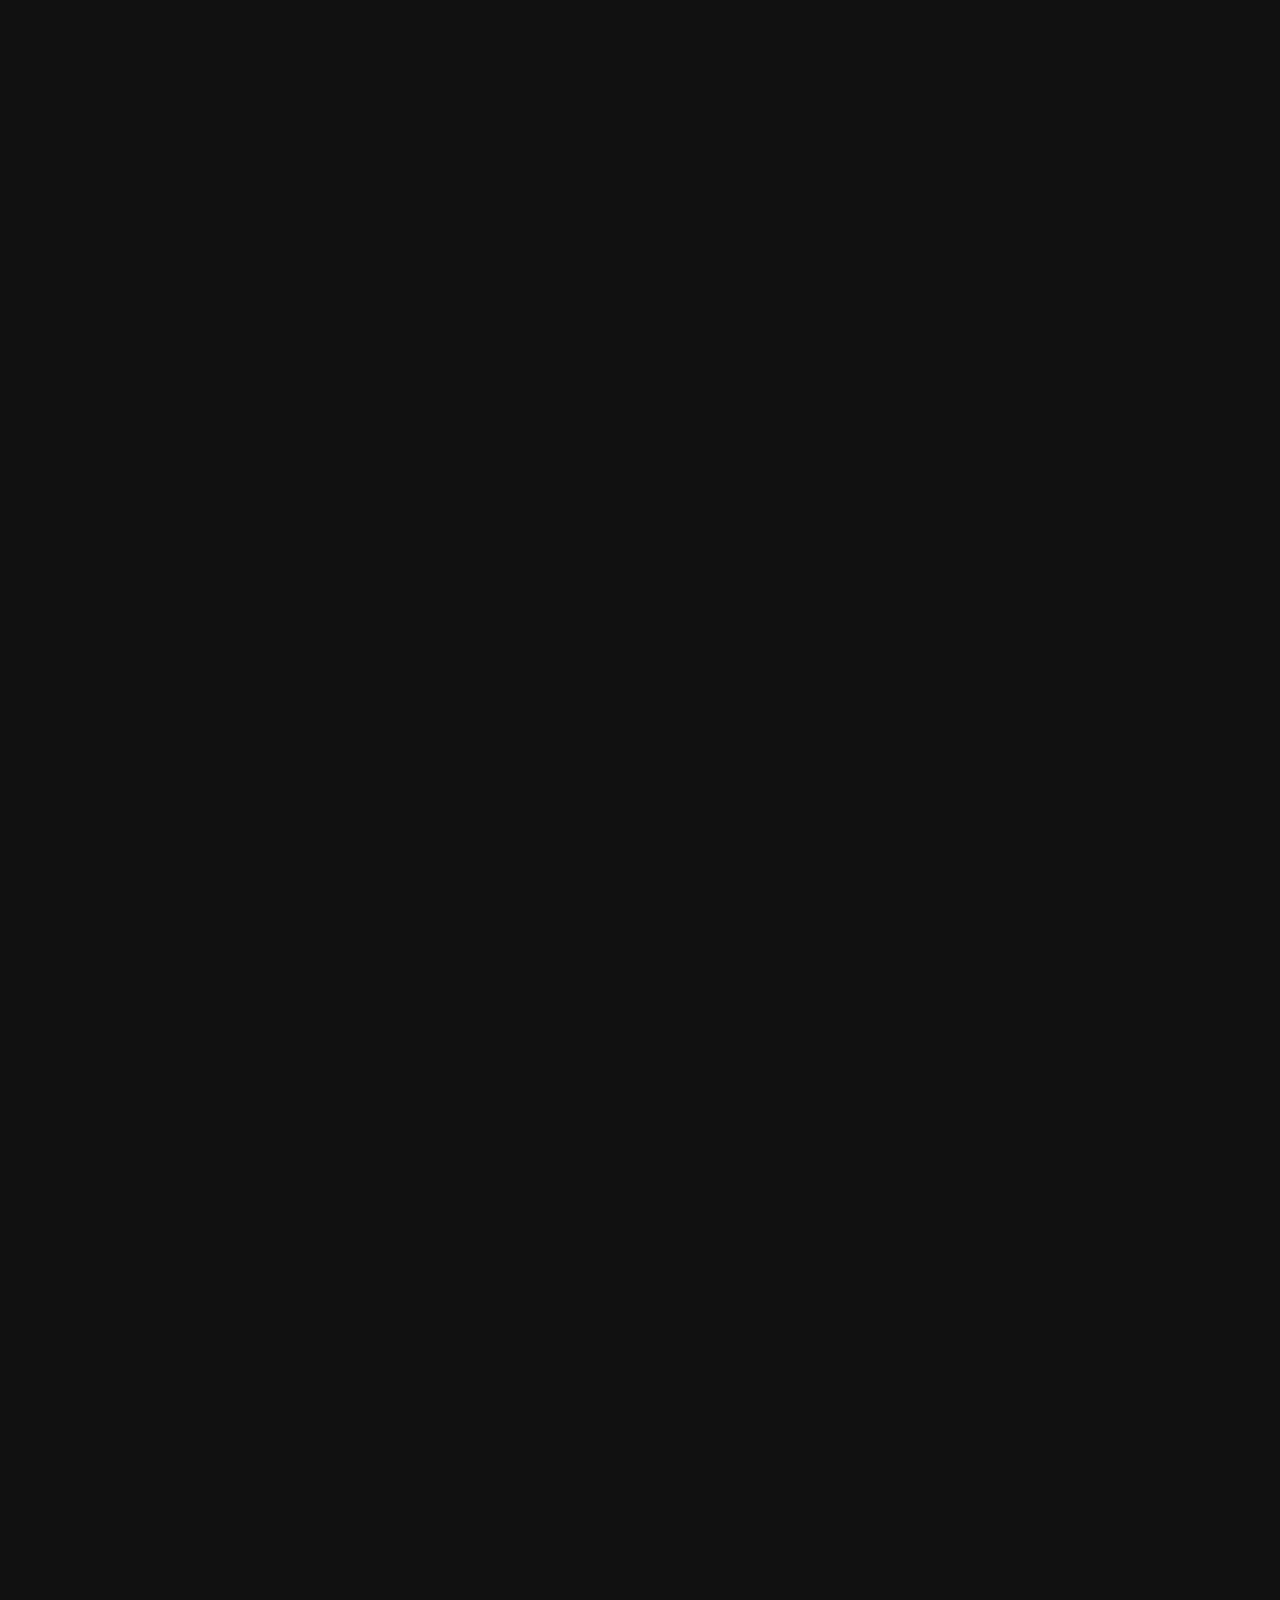
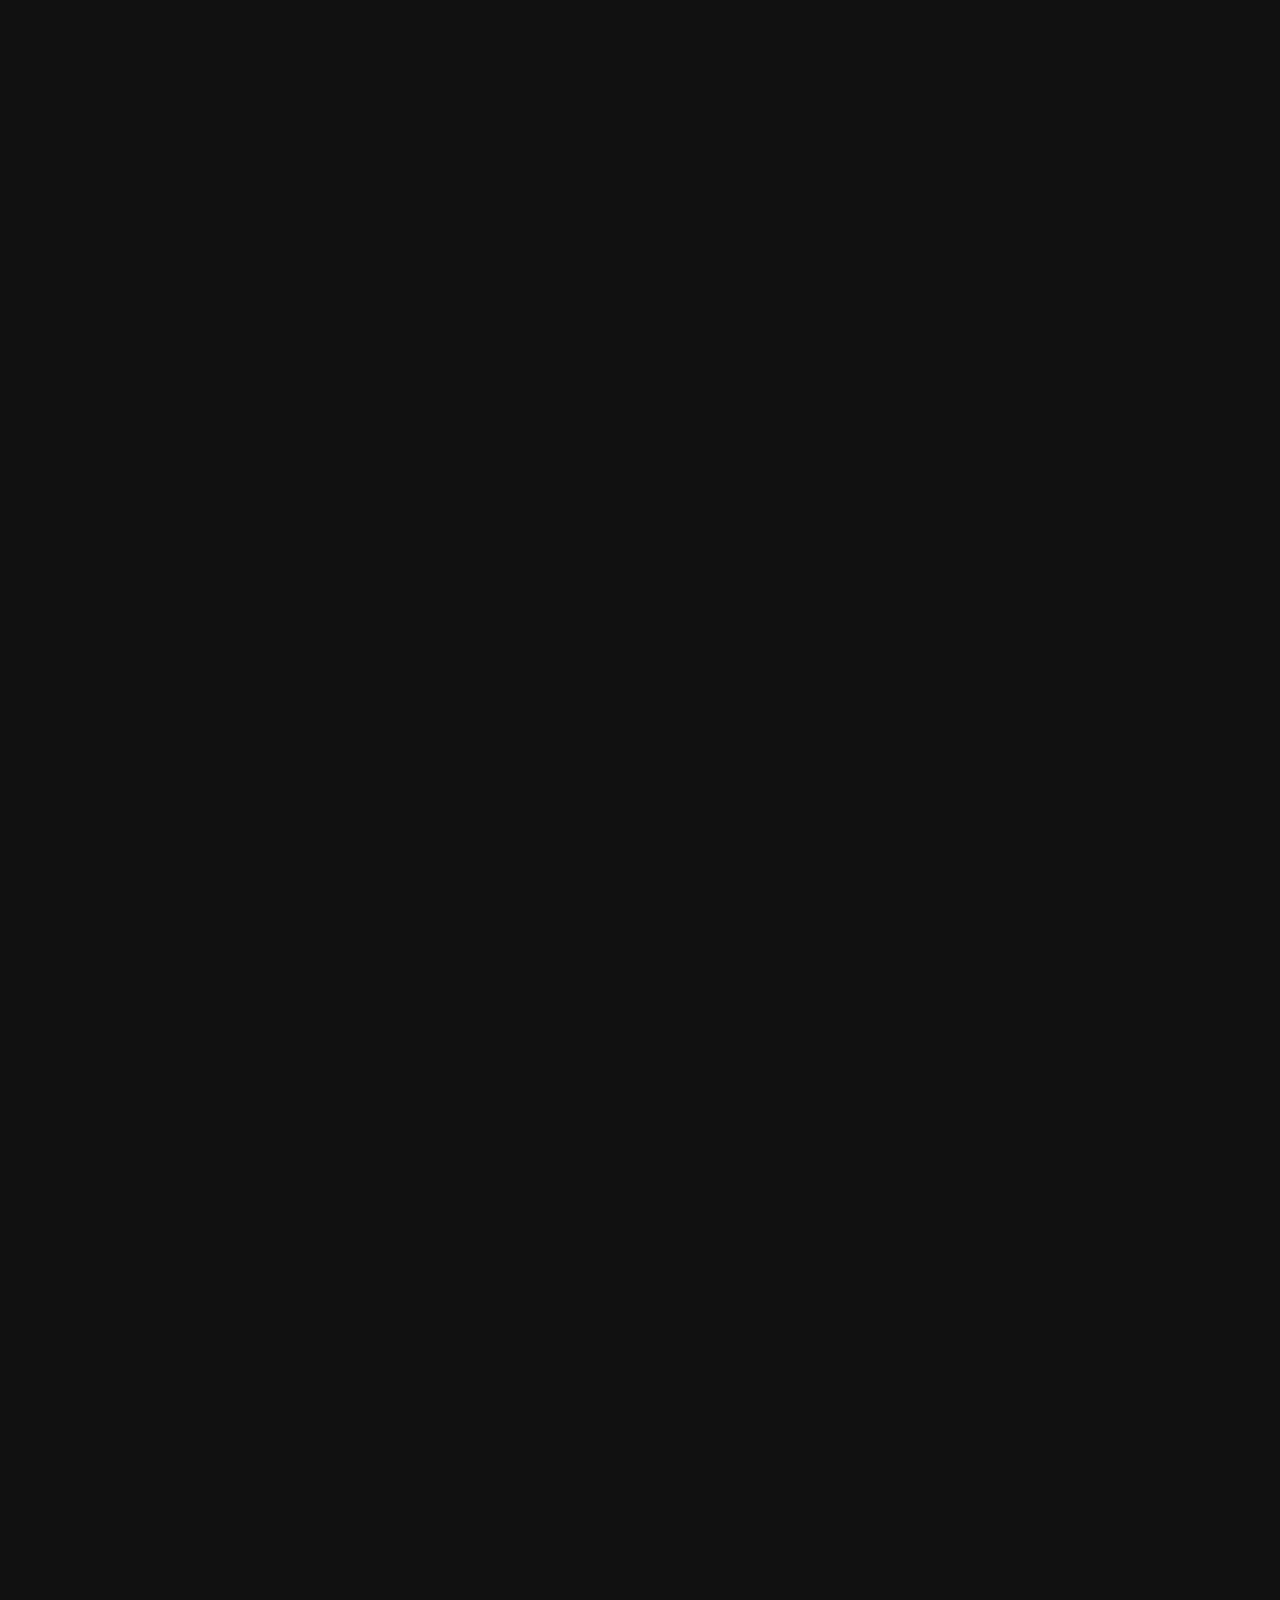
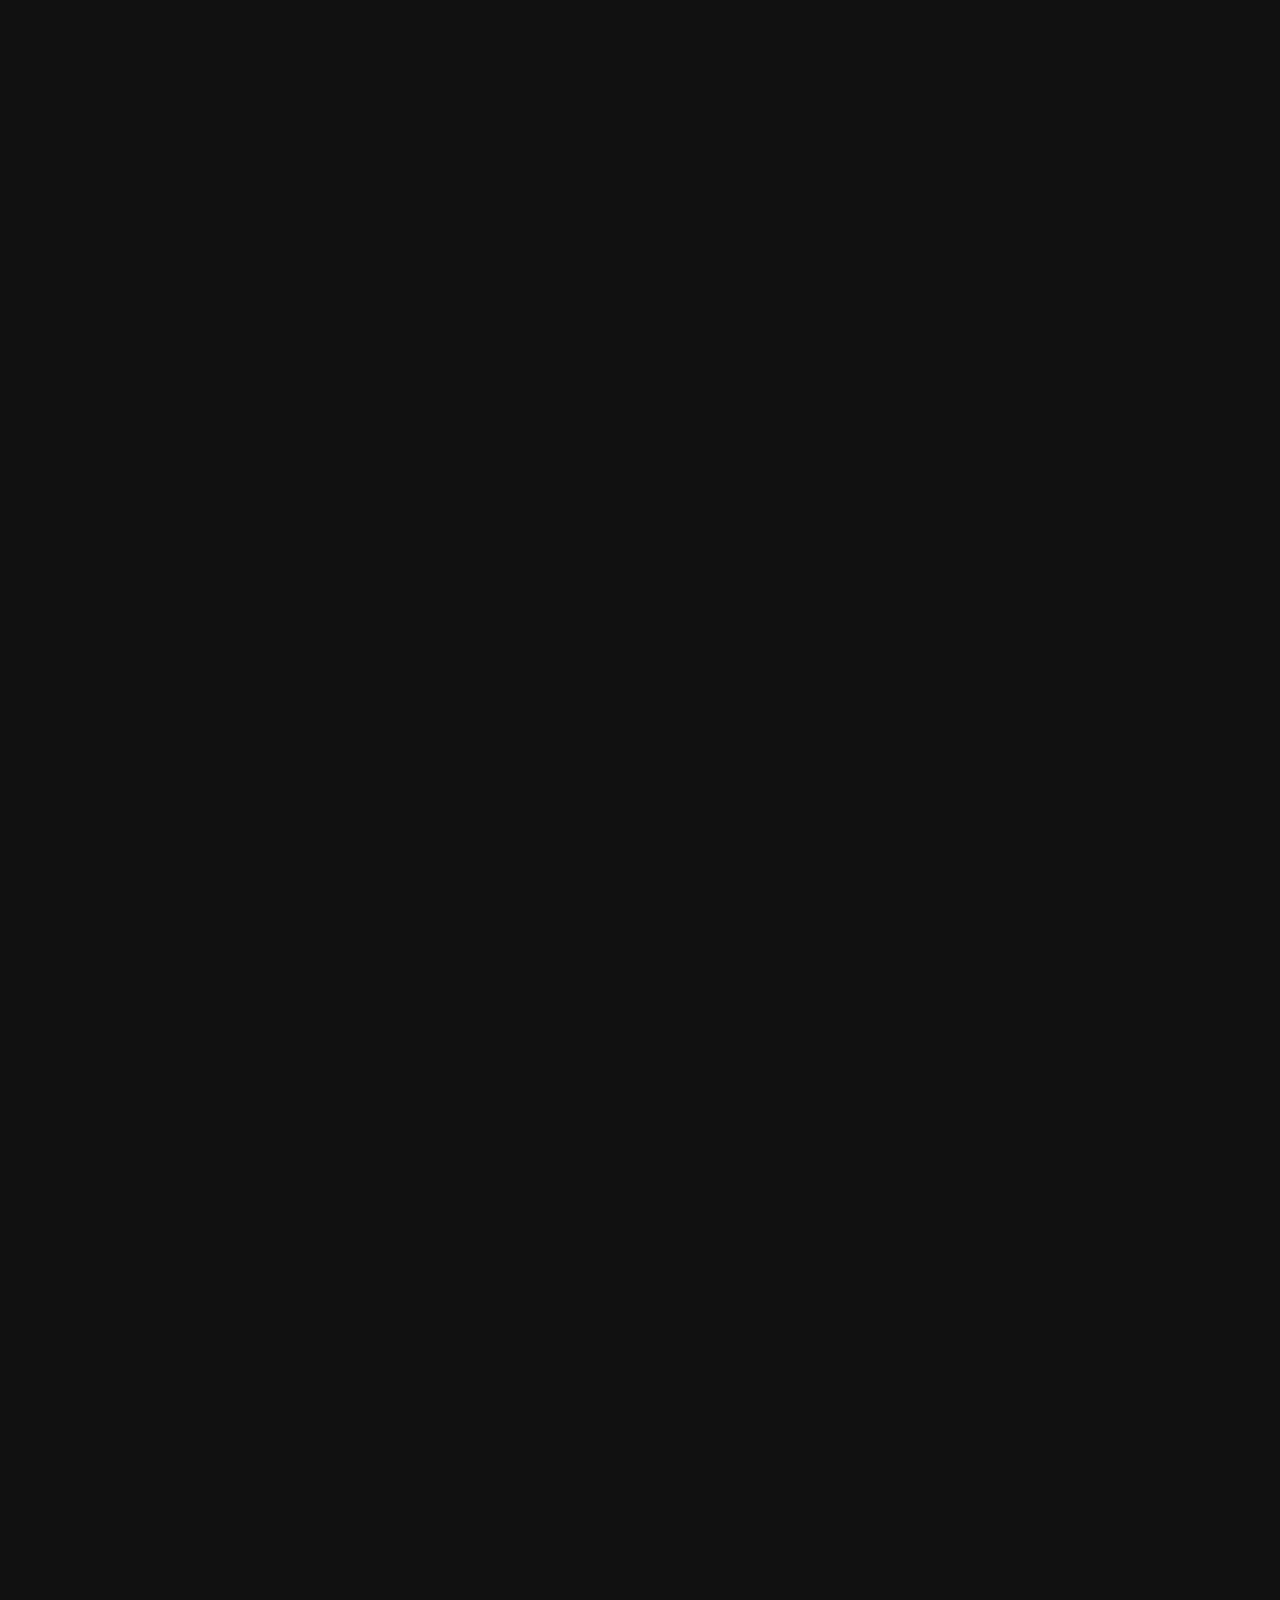
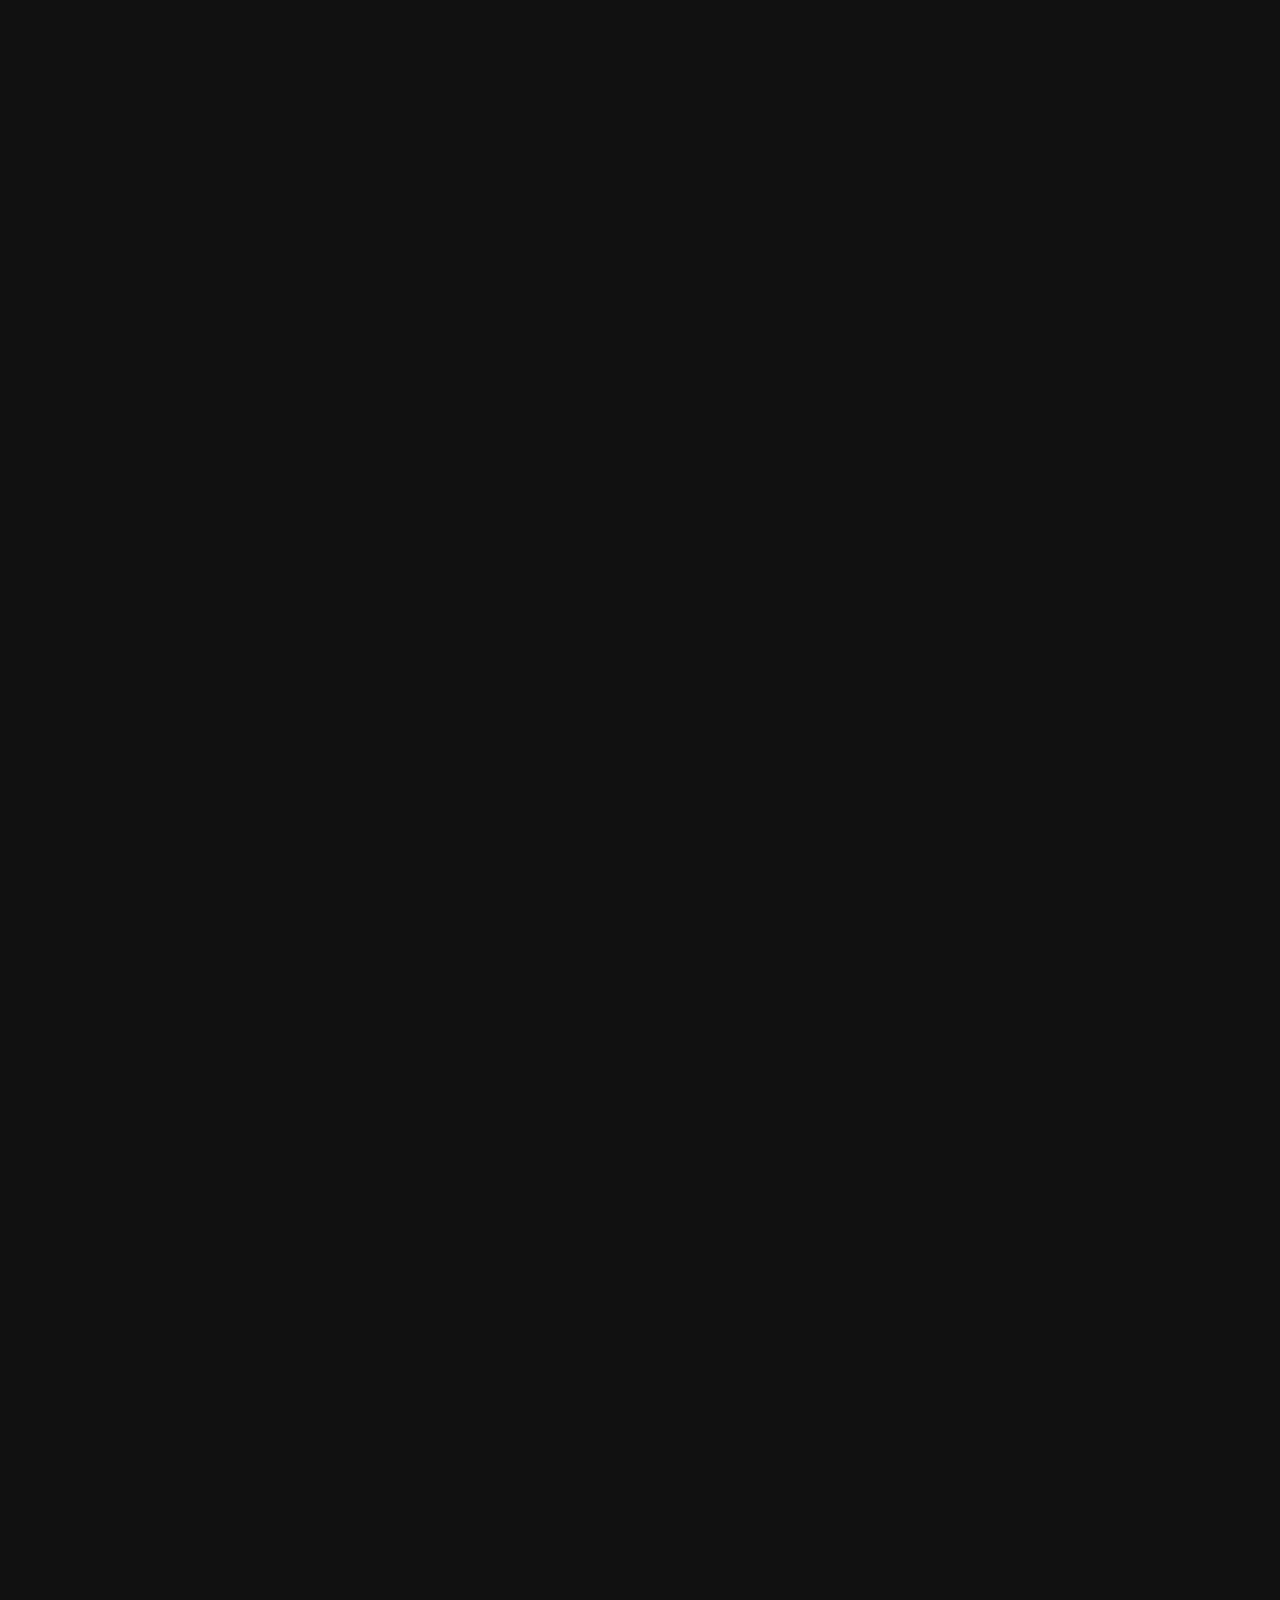
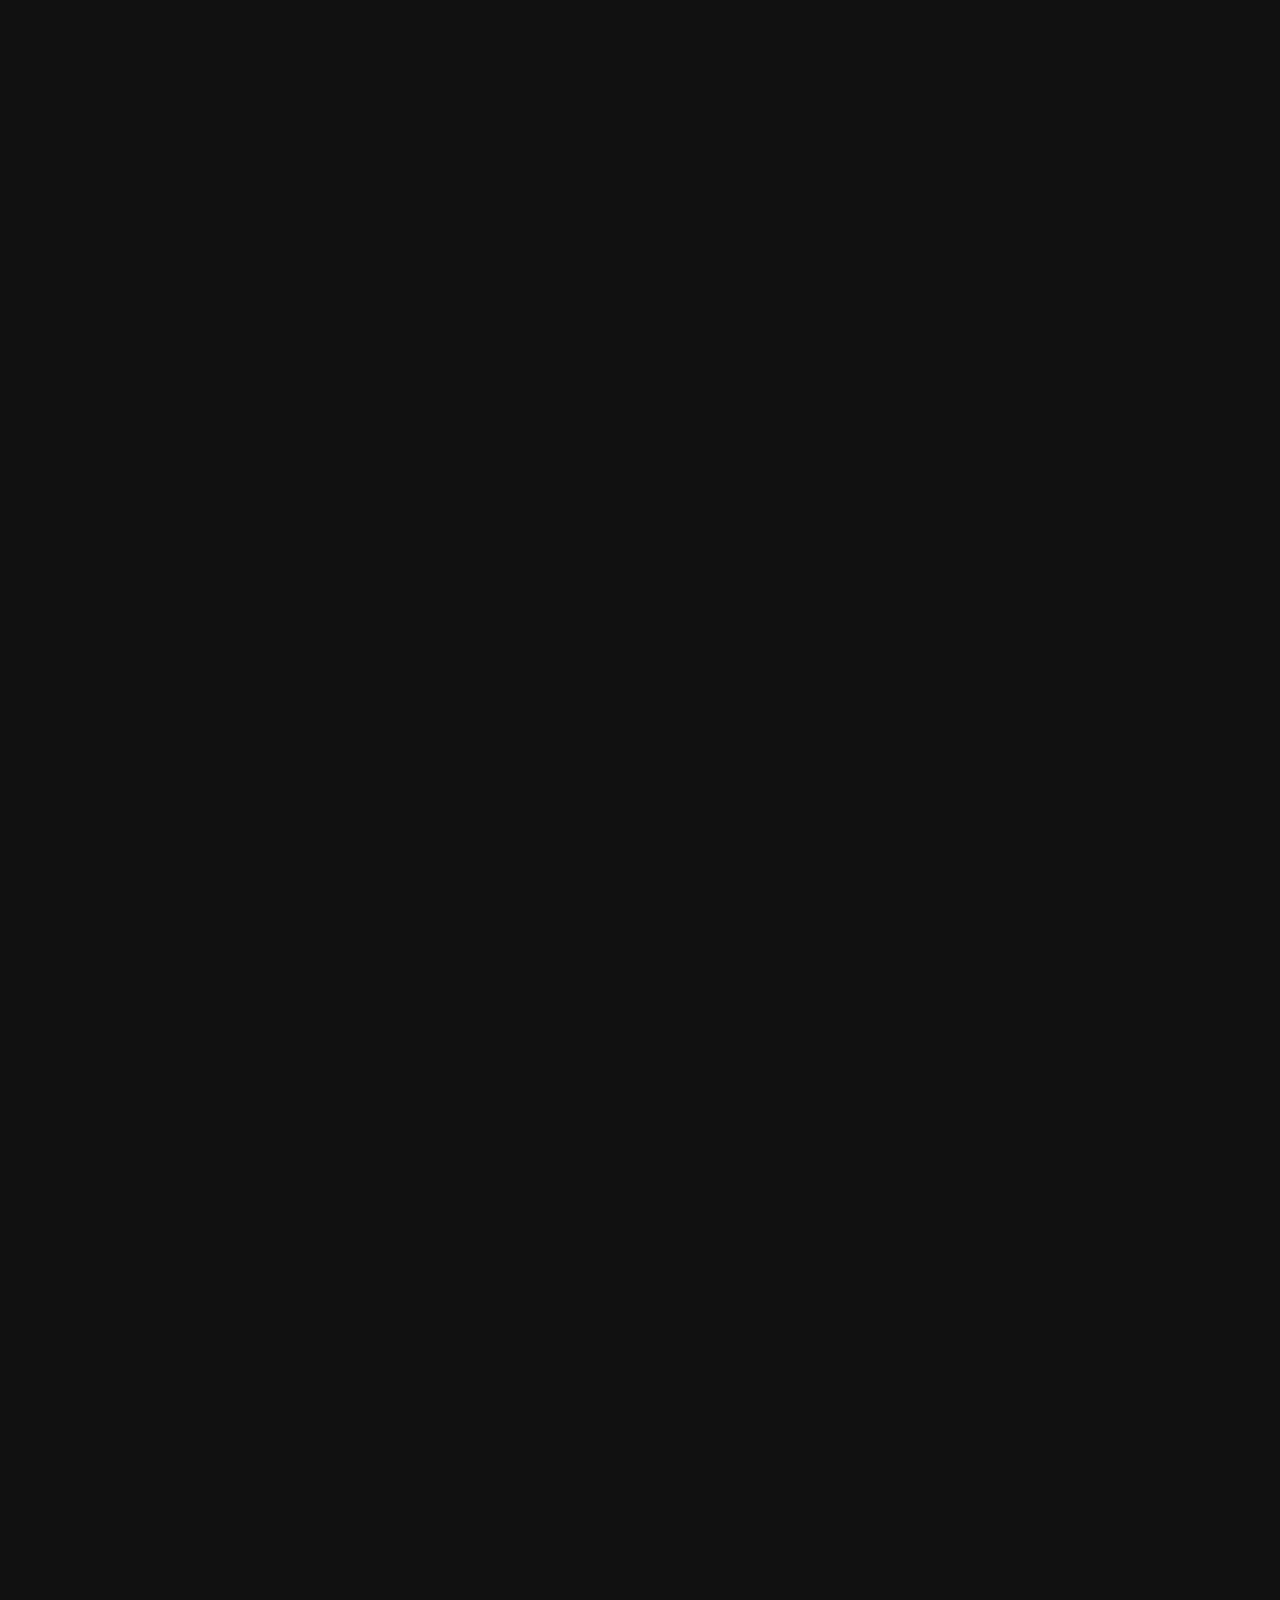
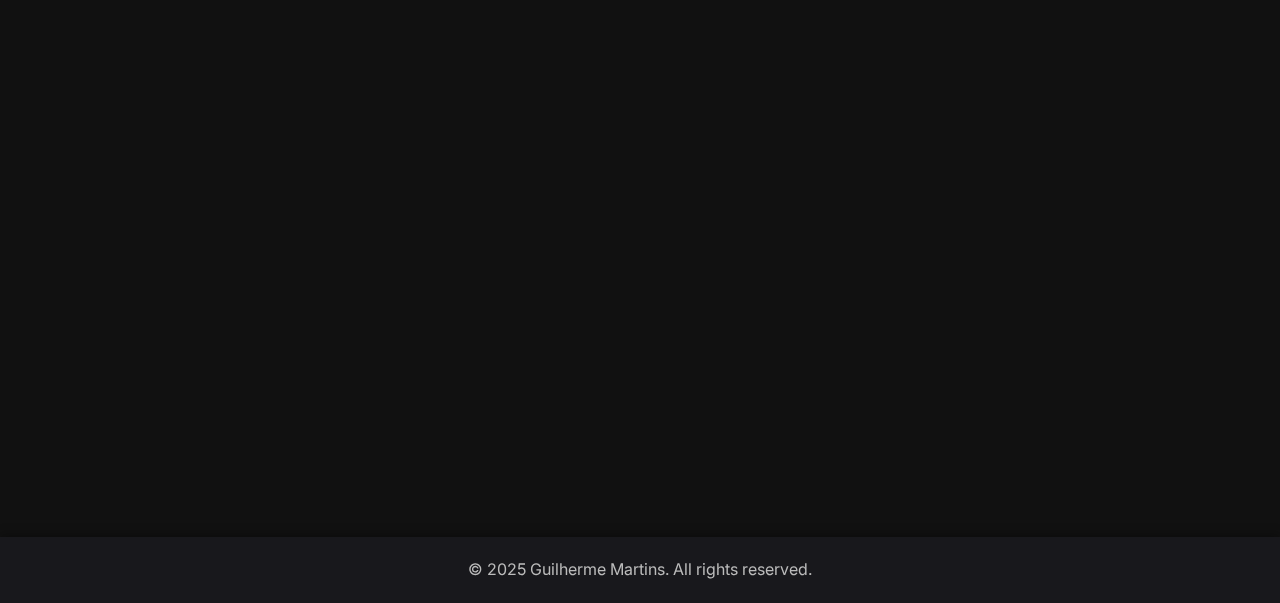
==== index.html @ d8526659 "Update index.html" ====
<!DOCTYPE html>
<html lang="en">
<head>
    <meta charset="UTF-8">
    <meta name="viewport" content="width=device-width, initial-scale=1.0">
    <title>Guilherme Martins | Portfolio</title>
    <link rel="stylesheet" href="style.css">
    <link rel="preconnect" href="https://fonts.googleapis.com">
    <link rel="preconnect" href="https://fonts.gstatic.com" crossorigin>
    <link href="https://fonts.googleapis.com/css2?family=Bebas+Neue&family=Inter:wght@300;400;600&display=swap" rel="stylesheet">
    
    <!-- Add this meta tag to force CSS reloading and prevent caching -->
    <meta http-equiv="Cache-Control" content="no-cache, no-store, must-revalidate">
    <meta http-equiv="Pragma" content="no-cache">
    <meta http-equiv="Expires" content="0">
    
    <!-- Add emergency image size fix stylesheet -->
    <style>
        .hobby-image, .profile-image {
            max-width: 180px !important;
            max-height: 180px !important;
            width: 180px !important;
            height: 180px !important;
            object-fit: cover !important;
            overflow: hidden !important;
        }
        
        .profile-image {
            max-width: 280px !important;
            max-height: 280px !important;
            width: 280px !important;
            height: 280px !important;
        }
        
        .hobby-image-container, .floating-profile {
            width: 180px !important;
            height: 180px !important;
            max-width: 180px !important;
            max-height: 180px !important;
            overflow: hidden !important;
        }
        
        .floating-profile {
            width: 280px !important;
            height: 280px !important;
            max-width: 280px !important;
            max-height: 280px !important;
        }
        
        @media (max-width: 768px) {
            .floating-profile, .profile-image {
                width: 220px !important;
                height: 220px !important;
                max-width: 220px !important;
                max-height: 220px !important;
            }
        }
        
        /* Fix for blob-shaped images to prevent square clipping */
        .hobby-image-container {
            width: 260px !important; /* Increased from 220px for larger images */
            height: 260px !important;
            max-width: 260px !important;
            max-height: 260px !important;
            overflow: visible !important; /* Must be visible to prevent clipping */
            position: relative !important;
            margin: 0 auto 40px !important; /* Increased bottom margin */
            background: transparent !important;
        }
        
        .hobby-image {
            width: 200px !important; /* Increased from 160px */
            height: 200px !important;
            max-width: 200px !important;
            max-height: 200px !important;
            position: absolute !important;
            top: 50% !important;
            left: 50% !important;
            transform: translate(-50%, -50%) !important;
            object-fit: cover !important;
            margin: 0 !important;
            border: 3px solid rgba(255, 255, 255, 0.2) !important;
            box-shadow: 0 10px 20px rgba(0, 0, 0, 0.3), 0 0 15px rgba(255, 128, 171, 0.4) !important;
        }
        
        .floating-profile {
            width: 320px !important;
            height: 320px !important;
            max-width: 320px !important;
            max-height: 320px !important;
            overflow: visible !important;
        }
        
        .profile-image {
            width: 260px !important;
            height: 260px !important;
            max-width: 260px !important;
            max-height: 260px !important;
            position: absolute !important;
            top: 50% !important;
            left: 50% !important;
            transform: translate(-50%, -50%) !important;
            object-fit: cover !important;
            border: 3px solid rgba(255, 255, 255, 0.2) !important;
            box-shadow: 0 10px 30px rgba(0, 0, 0, 0.3), 0 0 20px rgba(255, 128, 171, 0.5) !important;
        }
        
        /* Hobby card needs more space */
        .hobby-card {
            padding: 45px 25px !important; /* Increased top padding from 35px to 45px */
            margin-bottom: 30px !important; /* Increased from 20px */
            overflow: visible !important;
        }
        
        @media (max-width: 768px) {
            .floating-profile {
                width: 260px !important;
                height: 260px !important;
            }
            
            .profile-image {
                width: 220px !important;
                height: 220px !important;
            }
        }
    </style>
    
    <!-- Link to external imagefixes CSS -->
    <link rel="stylesheet" href="imagefixes.css">
</head>
<body>
    <div class="background-container">
        <div class="background-image" id="background"></div>
        <div class="overlay"></div>
    </div>

    <header>
        <nav>
            <ul>
                <li><a href="#about" class="nav-link" data-en="About" data-pt="Sobre">About</a></li>
                <li><a href="#education" class="nav-link" data-en="Education" data-pt="Educação">Education</a></li>
                <li><a href="#experience" class="nav-link" data-en="Experience" data-pt="Experiência">Experience</a></li>
                <li><a href="#projects" class="nav-link" data-en="Projects" data-pt="Projetos">Projects</a></li>
                <li><a href="#skills" class="nav-link" data-en="Skills" data-pt="Competências">Skills</a></li>
                <li><a href="#volunteering" class="nav-link" data-en="Volunteering" data-pt="Voluntariado">Volunteering</a></li>
                <li><a href="#hobbies" class="nav-link" data-en="Hobbies" data-pt="Hobbies">Hobbies</a></li>
                <li><a href="#contact" class="nav-link" data-en="Contact" data-pt="Contacto">Contact</a></li>
            </ul>
        </nav>
        <div class="language-toggle">
            <button id="lang-en" class="lang-btn active">EN</button>
            <span class="lang-divider">|</span>
            <button id="lang-pt" class="lang-btn">PT</button>
        </div>
        <!-- Mobile Menu Toggle -->
        <div class="mobile-menu-toggle">
            <span></span>
            <span></span>
            <span></span>
        </div>
    </header>

    <!-- Mobile Menu -->
    <div class="mobile-menu">
        <!-- Background decorative elements -->
        <div class="menu-background-elements">
            <div class="menu-bg-circle"></div>
            <div class="menu-bg-circle"></div>
            <div class="menu-bg-circle"></div>
        </div>
        
        <!-- Dedicated close button -->
        <div class="close-menu-btn">
            <span></span>
        </div>
        
        <div class="mobile-menu-links">
            <a href="#about" class="mobile-nav-link" data-en="About" data-pt="Sobre">About</a>
            <a href="#education" class="mobile-nav-link" data-en="Education" data-pt="Educação">Education</a>
            <a href="#experience" class="mobile-nav-link" data-en="Experience" data-pt="Experiência">Experience</a>
            <a href="#projects" class="mobile-nav-link" data-en="Projects" data-pt="Projetos">Projects</a>
            <a href="#skills" class="mobile-nav-link" data-en="Skills" data-pt="Competências">Skills</a>
            <a href="#volunteering" class="mobile-nav-link" data-en="Volunteering" data-pt="Voluntariado">Volunteering</a>
            <a href="#hobbies" class="mobile-nav-link" data-en="Hobbies" data-pt="Hobbies">Hobbies</a>
            <a href="#contact" class="mobile-nav-link" data-en="Contact" data-pt="Contacto">Contact</a>
        </div>
        
        <!-- Language toggle in mobile menu -->
        <div class="mobile-language-toggle">
            <button id="mobile-lang-en" class="lang-btn active">EN</button>
            <span class="lang-divider">|</span>
            <button id="mobile-lang-pt" class="lang-btn">PT</button>
        </div>
    </div>

    <main>
        <section id="hero" class="fullscreen">
            <div class="content-wrap">
                <div class="name-3d-container">
                    <div class="name-3d-scene">
                        <div class="name-part first-name">GUILHERME</div>
                        <div class="name-part middle-name">CANDEIAS</div>
                        <div class="name-part last-name">MARTINS</div>
                        <div class="assembled-name">GUILHERME CANDEIAS MARTINS</div>
                    </div>
                </div>
                <p class="subtitle" data-en="Electrical and Computer Engineering Student" data-pt="Estudante de Engenharia Eletrotécnica e de Computadores">Electrical and Computer Engineering Student</p>
                <div class="location-details">
                    <span>Cascais, Portugal</span>
                </div>
                <div class="scroll-indicator">
                    <span data-en="Scroll to explore" data-pt="Scroll para explorar">Scroll to explore</span>
                    <div class="arrow">↓</div>
                </div>
            </div>
        </section>

        <section id="about" class="fullscreen">
            <div class="content-wrap">
                <div class="floating-profile-container">
                    <div class="floating-profile">
                        <img src="./perfil.jpg" alt="Guilherme Martins" class="profile-image" width="280" height="280">
                        <div class="profile-glow"></div>
                    </div>
                </div>
                <h2 class="section-title" data-en="About Me" data-pt="Sobre Mim">About Me</h2>
                <div class="about-content">
                    <p data-en="I am a 20-year-old student at Instituto Superior Técnico, currently in my third year of the Bachelor's degree in Electrical and Computer Engineering. I have a strong passion for learning and am always seeking new challenges that allow me to expand my skills." data-pt="Sou um estudante de 20 anos no Instituto Superior Técnico, atualmente no terceiro ano do curso de Licenciatura em Engenharia Eletrotécnica e de Computadores. Tenho uma forte paixão por aprender e estou sempre em busca de novos desafios que me permitam expandir minhas habilidades.">I am a 20-year-old student at Instituto Superior Técnico, currently in my third year of the Bachelor's degree in Electrical and Computer Engineering. I have a strong passion for learning and am always seeking new challenges that allow me to expand my skills.</p>
                    
                    <p data-en="With a natural inclination for teamwork, I believe in the power of collaboration to achieve outstanding results. My genuine interest in research drives me to explore fields such as <span class='accent-text'>Quantum Engineering</span> and <span class='accent-text'>Microprocessors</span>, where I see exciting opportunities to contribute to innovative discoveries." data-pt="Com uma inclinação natural para o trabalho em equipe, acredito no poder da colaboração para alcançar resultados excepcionais. O meu genuíno interesse em pesquisa impulsiona-me a explorar campos como <span class='accent-text'>Engenharia Quântica</span> e <span class='accent-text'>Microprocessadores</span>, onde vejo oportunidades empolgantes para contribuir com descobertas inovadoras.">With a natural inclination for teamwork, I believe in the power of collaboration to achieve outstanding results. My genuine interest in research drives me to explore fields such as <span class='accent-text'>Quantum Engineering</span> and <span class='accent-text'>Microprocessors</span>, where I see exciting opportunities to contribute to innovative discoveries.</p>
                    
                    <p data-en="I am eager to apply my skills and enthusiasm in a dynamic engineering environment that fosters innovation and professional growth." data-pt="Estou ansioso para aplicar minhas habilidades e entusiasmo num ambiente de engenharia dinâmico que fomente inovação e crescimento profissional.">I am eager to apply my skills and enthusiasm in a dynamic engineering environment that fosters innovation and professional growth.</p>
                </div>
            </div>
        </section>

        <section id="education" class="fullscreen">
            <div class="content-wrap">
                <h2 class="section-title" data-en="Education" data-pt="Educação">Education</h2>
                <div class="timeline">
                    <div class="timeline-item">
                        <div class="date" data-en="Sep 2022 - Present" data-pt="Set 2022 - Presente">Sep 2022 - Present</div>
                        <div class="institution-container">
                            <img src="IST_Logo.png" alt="IST Logo" class="org-logo">
                            <div class="institution">Instituto Superior Técnico</div>
                        </div>
                        <div class="location" data-en="Lisbon, Portugal" data-pt="Lisboa, Portugal">Lisbon, Portugal</div>
                        <div class="description" data-en="BSc in Electrical and Computer Engineering | Grade: 16/20" data-pt="BSc em Engenharia Eletrotécnica e de Computadores | Média: 16">BSc in Electrical and Computer Engineering | Grade: 16/20</div>
                        <div class="course-link"><a href="https://tecnico.ulisboa.pt/en/education/courses/masters-programmes/electrical-and-computer-engineering/" target="_blank" class="contact-link" data-en="Course Information" data-pt="Informação do Curso">Course Information</a></div>
                    </div>
                    <div class="timeline-item">
                        <div class="date">2019 - 2022</div>
                        <div class="institution" data-en="São João do Estoril High School" data-pt="Liceu de São João do Estoril">São João do Estoril High School</div>
                        <div class="location">Cascais, Portugal</div>
                        <div class="description" data-en="Class Representative & Honor Student | Grade: 19/20" data-pt="Delegado de turma & Aluno de Honra | Média: 19">Class Representative & Honor Student | Grade: 19/20</div>
                    </div>
                    <div class="timeline-item">
                        <div class="date">Before 2019</div>
                        <div class="institution" data-en="Amor de Deus School" data-pt="Colégio Amor de Deus">Amor de Deus School</div>
                        <div class="location">Cascais, Portugal</div>
                        <div class="description" data-en="Honor Student" data-pt="Aluno de Honra">Honor Student</div>
                    </div>
                </div>
            </div>
        </section>

        <section id="experience" class="fullscreen">
            <div class="content-wrap">
                <h2 class="section-title" data-en="Experience" data-pt="Experiência">Experience</h2>
                <div class="experience-grid">
                    <div class="experience-card">
                        <h3>
                            <img src="it.png" alt="IT Logo" class="org-logo">
                            Instituto de Telecomunicações
                        </h3>
                        <p class="period" data-en="Feb 2025 - Present" data-pt="Fev 2025 - Presente">Feb 2025 - Present</p>
                        <p class="location" data-en="Lisbon, Portugal" data-pt="Lisboa, Portugal">Lisbon, Portugal</p>
                        <p class="description" data-en="Participating in regular meetings of the Quantum and Photonics Department at Instituto de Telecomunicações, where I track the progress of 8 ongoing projects. I take notes on the developments of each project and learn about the practical applications of quantum and photonics technologies in real-world projects and theses." data-pt="Participo em reuniões regulares do Departamento de Quantum e Fotônica no Instituto de Telecomunicações, onde acompanho o progresso de 8 projetos em andamento. Tomo notas sobre os desenvolvimentos de cada projeto e aprendo sobre as aplicações práticas das tecnologias quânticas e fotônicas em projetos e teses do mundo real.">Participating in regular meetings of the Quantum and Photonics Department at Instituto de Telecomunicações, where I track the progress of 8 ongoing projects. I take notes on the developments of each project and learn about the practical applications of quantum and photonics technologies in real-world projects and theses.</p>
                    </div>
                    <div class="experience-card">
                        <h3>
                            <img src="AEIST.png" alt="AEIST Logo" class="org-logo">
                            <span data-en="IST Student Association (AEIST)" data-pt="Associação de Estudantes do IST (AEIST)">IST Student Association (AEIST)</span>
                        </h3>
                        <p class="period" data-en="Oct 2024 - Present" data-pt="Out 2024 - Presente">Oct 2024 - Present</p>
                        <p class="location" data-en="Lisbon, Portugal" data-pt="Lisboa, Portugal">Lisbon, Portugal</p>
                        <p class="description" data-en="Corporate Relations Collaborator: Developed and fostered relationships with external organizations, successfully securing funding and sponsorships to support AEIST activities." data-pt="Colaborador para Relações Empresariais: Desenvolvi e fomentei relacionamentos com organizações externas, garantindo com sucesso financiamento e patrocínios para apoiar as atividades da AEIST.">Corporate Relations Collaborator: Developed and fostered relationships with external organizations, successfully securing funding and sponsorships to support AEIST activities.</p>
                        <p class="skills-gained" data-en="Skills gained: Partnership Development, Communication, Project Management, Sales Negotiation." data-pt="Habilidades adquiridas: Desenvolvimento de Parcerias, Comunicação, Gestão de Projetos, Negociação de Vendas.">Skills gained: Partnership Development, Communication, Project Management, Sales Negotiation.</p>
                    </div>
                    <div class="experience-card">
                        <h3>
                            <img src="IST_Logo.png" alt="IST Logo" class="org-logo">
                            IST Management Challenge - "Best of Class"
                        </h3>
                        <p class="period">Sep 2022 - Dec 2022</p>
                        <p class="location" data-en="Lisbon, Portugal" data-pt="Lisboa, Portugal">Lisbon, Portugal</p>
                        <div class="description" data-en="High ranking, leading to invitations to two workshops:" data-pt="Alta classificação, levando a convites para dois workshops:">High ranking, leading to invitations to two workshops:</div>
                        <ul class="workshops-list">
                            <li data-en="'Ideation, Prioritize, and Design' - Accenture" data-pt="'Ideation, Prioritize, and Design' - Accenture">"Ideation, Prioritize, and Design" - Accenture</li>
                            <li data-en="'Design Thinking' - EDP" data-pt="'Design Thinking' - EDP">"Design Thinking" - EDP</li>
                        </ul>
                        <p class="skills-gained" data-en="Skills gained: Creative problem-solving, idea generation and prioritization, user-centered design, teamwork, and project planning." data-pt="Habilidades adquiridas: Resolução criativa de problemas, geração e priorização de ideias, design centrado no usuário, trabalho em equipe e planejamento de projetos.">Skills gained: Creative problem-solving, idea generation and prioritization, user-centered design, teamwork, and project planning.</p>
                    </div>
                </div>
            </div>
        </section>

        <section id="projects" class="fullscreen">
            <div class="content-wrap">
                <h2 class="section-title" data-en="Projects & Achievements" data-pt="Projetos & Conquistas">Projects & Achievements</h2>
                <div class="project-featured">
                    <h3 data-en="Anti-Drone Detection System" data-pt="Sistema de Detecção Anti-Drone">Anti-Drone Detection System</h3>
                    <p class="period" data-en="Dec 2024 - Present" data-pt="Dez 2024 - Presente">Dec 2024 - Present</p>
                    <p class="location" data-en="Lisbon, Portugal" data-pt="Lisboa, Portugal">Lisbon, Portugal</p>
                    <p class="description" data-en="I'm leading a team developing an Anti-Drone Detection System for Communication Jamming as part of my bachelor's final year project at Instituto Superior Técnico. Our system leverages <span class='accent-text'>machine learning</span> to accurately identify and distinguish drones from other flying objects, enhancing security in sensitive areas. This project is being developed in collaboration with the <span class='accent-text'>Portuguese Air Force</span>, <span class='accent-text'>Thales</span>, and <span class='accent-text'>Mauser</span>, combining expertise and resources to achieve impactful results. Our goal is to provide security forces with a reliable, efficient tool that strengthens their ability to detect and respond to potential drone threats." data-pt="Lidero uma equipe que desenvolve um Sistema de Detecção Anti-Drone para Jammers de Comunicação como parte do meu projeto final de licenciatura no Instituto Superior Técnico. O nosso sistema utiliza <span class='accent-text'>machine learning</span> para identificar e distinguir drones de outros objetos voadores com precisão, aumentando a segurança em áreas sensíveis. Este projeto está a ser desenvolvido em colaboração com a <span class='accent-text'>Força Aérea Portuguesa</span>, <span class='accent-text'>Thales</span> e <span class='accent-text'>Mauser</span>, combinando expertise e recursos para alcançar resultados impactantes. O nosso objetivo é fornecer às forças de segurança uma ferramenta confiável e eficiente que fortaleça a sua capacidade de detectar e responder a potenciais ameaças de drones.">I'm leading a team developing an Anti-Drone Detection System for Communication Jamming as part of my bachelor's final year project at Instituto Superior Técnico. Our system leverages <span class='accent-text'>machine learning</span> to accurately identify and distinguish drones from other flying objects, enhancing security in sensitive areas. This project is being developed in collaboration with the <span class='accent-text'>Portuguese Air Force</span>, <span class='accent-text'>Thales</span>, and <span class='accent-text'>Mauser</span>, combining expertise and resources to achieve impactful results. Our goal is to provide security forces with a reliable, efficient tool that strengthens their ability to detect and respond to potential drone threats.</p>
                    <p class="project-link"><a href="https://joaofirmino17.github.io/index.html" target="_blank" class="contact-link" data-en="Project Website" data-pt="Website do Projeto">Project Website</a></p>
                </div>
                <div class="achievements-grid">
                    <div class="achievement-item">
                        <div class="achievement-title" data-en="IST Academic Merit Diploma" data-pt="Diploma de Mérito Acadêmico do IST">IST Academic Merit Diploma</div>
                        <div class="year">2022/2023</div>
                    </div>
                    <div class="achievement-item">
                        <div class="achievement-title" data-en="BONDALTI & Amélia de Mello Foundation Scholarship" data-pt="Bolsa BONDALTI & Fundação Amélia de Mello">BONDALTI & Amélia de Mello Foundation Scholarship</div>
                        <div class="year">2023/2024 & 2024/2025</div>
                    </div>
                    <div class="achievement-item">
                        <div class="achievement-title" data-en="Santander Scholarship - Técnico-Santander" data-pt="Bolsa Santander - Técnico-Santander">Santander Scholarship - Técnico-Santander</div>
                        <div class="year">2022/2023</div>
                    </div>
                    <div class="achievement-item">
                        <div class="achievement-title" data-en="School Merit Scholarship - Alcabideche Parish" data-pt="Bolsa de Mérito Escolar - Freguesia de Alcabideche">School Merit Scholarship - Alcabideche Parish</div>
                        <div class="year">2022</div>
                    </div>
                    <div class="achievement-item">
                        <div class="achievement-title" data-en="School Merit Award - Cascais City Council" data-pt="Prêmio de Mérito Escolar - Câmara Municipal de Cascais">School Merit Award - Cascais City Council</div>
                        <div class="year">2022</div>
                    </div>
                </div>
            </div>
        </section>

        <section id="skills" class="fullscreen">
            <div class="content-wrap">
                <h2 class="section-title" data-en="Skills & Languages" data-pt="Competências & Idiomas">Skills & Languages</h2>
                <div class="skills-container">
                    <div class="skills-column">
                        <h3 data-en="Technical Skills" data-pt="Competências Técnicas">Technical Skills</h3>
                        <ul class="skills-list">
                            <li data-en="Programming: C, C++, Python, Assembly, Java" data-pt="Programação: C, C++, Python, Assembly, Java">Programming: C, C++, Python, Assembly, Java</li>
                            <li>LaTeX (Overleaf)</li>
                            <li>Excel</li>
                            <li>Matlab</li>
                            <li data-en="Electrical Engineering: Propagation and Radiation of Electromagnetic Waves, Telecommunications, Circuit Analysis, Computer Architecture, Algorithms and Data Structures, Differential and Integral Calculus, Linear Algebra" data-pt="Engenharia Eletrotécnica: Propagação e Radiação de Ondas Eletromagnéticas, Telecomunicações, Análise de Circuitos, Arquitetura de Computadores, Algoritmos e Estruturas de Dados, Cálculo Diferencial e Integral, Álgebra Linear">Electrical Engineering: Propagation and Radiation of Electromagnetic Waves, Telecommunications, Circuit Analysis, Computer Architecture, Algorithms and Data Structures, Differential and Integral Calculus, Linear Algebra</li>
                        </ul>
                    </div>
                    <div class="skills-column">
                        <h3 data-en="Soft Skills" data-pt="Competências Pessoais">Personal Skills</h3>
                        <ul class="skills-list">
                            <li data-en="Leadership" data-pt="Liderança">Leadership</li>
                            <li data-en="Communication" data-pt="Comunicação">Communication</li>
                            <li data-en="Conflict Resolution" data-pt="Resolução de Conflitos">Conflict Resolution</li>
                            <li data-en="Teamwork" data-pt="Trabalho em Equipe">Teamwork</li>
                            <li data-en="Proactivity" data-pt="Proatividade">Proactivity</li>
                            <li data-en="Analytical Thinking" data-pt="Pensamento Analítico">Analytical Thinking</li>
                            <li data-en="Adaptability and Flexibility" data-pt="Adaptabilidade e Flexibilidade">Adaptability and Flexibility</li>
                            <li data-en="Problem Solving" data-pt="Resolução de Problemas">Problem Solving</li>
                            <li data-en="Learning Agility" data-pt="Agilidade de Aprendizagem">Learning Agility</li>
                        </ul>
                    </div>
                    <div class="skills-column">
                        <h3 data-en="Languages" data-pt="Idiomas">Languages</h3>
                        <ul class="skills-list">
                            <li data-en="Portuguese: Native" data-pt="Português: Nativo">Portuguese: Native</li>
                            <li data-en="English: Proficient (C1)" data-pt="Inglês: Proficiente (C1)">English: Proficient (C1)</li>
                            <li data-en="Spanish: Basic Fluency" data-pt="Espanhol: Fluência Básica">Spanish: Basic Fluency</li>
                        </ul>
                    </div>
                </div>
            </div>
        </section>

        <section id="volunteering" class="fullscreen">
            <div class="content-wrap">
                <h2 class="section-title" data-en="Volunteering" data-pt="Voluntariado">Volunteering</h2>
                <div class="volunteering-cards">
                    <div class="volunteering-card">
                        <h3>Tutoria</h3>
                        <p class="period" data-en="May 2024 - Present" data-pt="Maio 2024 - Presente">May 2024 - Present</p>
                        <p class="location" data-en="Cascais, Portugal" data-pt="Cascais, Portugal">Cascais, Portugal</p>
                        <p class="description" data-en="I have been actively involved in a volunteer tutoring project, where I provide educational support to around 15 children, ranging from preschool to secondary school. This experience has challenged me to think in different ways to effectively explain fundamental concepts tailored to each child's understanding. Throughout this journey, I discovered my passion for teaching, which played a significant role in my decision to take a gap year, not only to explore new experiences but also to dedicate time to sharing knowledge and helping others grow academically." data-pt="Tenho estado ativamente envolvido num projeto de tutoria voluntária, onde forneço apoio educacional a cerca de 15 crianças, desde o pré-escolar até o ensino secundário. Esta experiência tem me desafiado a pensar de diferentes maneiras para explicar eficazmente conceitos fundamentais adaptados à compreensão de cada criança. Ao longo desta jornada, descobri a minha paixão pelo ensino, o que desempenhou um papel significativo na minha decisão de fazer um ano sabático, não apenas para explorar novas experiências, mas também para dedicar tempo a partilhar conhecimento e ajudar outros a crescer academicamente.">I have been actively involved in a volunteer tutoring project, where I provide educational support to around 15 children, ranging from preschool to secondary school. This experience has challenged me to think in different ways to effectively explain fundamental concepts tailored to each child's understanding. Throughout this journey, I discovered my passion for teaching, which played a significant role in my decision to take a gap year, not only to explore new experiences but also to dedicate time to sharing knowledge and helping others grow academically.</p>
                    </div>
                    <div class="volunteering-card">
                        <h3>Cascais Jovem</h3>
                        <p class="period" data-en="2021 - Present" data-pt="2021 - Presente">2021 - Present</p>
                        <p class="location" data-en="Cascais, Portugal" data-pt="Cascais, Portugal">Cascais, Portugal</p>
                        <p class="description" data-en="I have participated as a volunteer in several initiatives organized by Cascais Jovem, contributing to the smooth running of various events and community programs. My involvement has included roles in the Occupational Safety and Health Conference, where I provided logistical support and assisted with event organization; the Children's Festival, engaging with children and families to ensure a positive experience; the Safe Beaches Initiative, supporting efforts to promote beach safety and environmental awareness; and the Portuguese Elections, assisting in the organization and coordination of electoral processes, among others. Through these initiatives, I have developed strong teamwork, communication, and problem-solving skills, while gaining valuable experience in event support and community engagement." data-pt="Participei como voluntário em várias iniciativas organizadas pela Cascais Jovem, contribuindo para o bom funcionamento de diversos eventos e programas comunitários. O meu envolvimento incluiu papéis na Conferência de Segurança e Saúde Ocupacional, onde forneci apoio logístico e auxiliei na organização do evento; no Festival das Crianças, interagindo com crianças e famílias para garantir uma experiência positiva; na Iniciativa Praias Seguras, apoiando esforços para promover a segurança nas praias e a consciência ambiental; e nas Eleições Portuguesas, auxiliando na organização e coordenação dos processos eleitorais, entre outros. Através destas iniciativas, desenvolvi fortes competências de trabalho em equipa, comunicação e resolução de problemas, enquanto ganhava experiência valiosa em apoio a eventos e envolvimento comunitário.">I have participated as a volunteer in several initiatives organized by Cascais Jovem, contributing to the smooth running of various events and community programs. My involvement has included roles in the Occupational Safety and Health Conference, where I provided logistical support and assisted with event organization; the Children's Festival, engaging with children and families to ensure a positive experience; the Safe Beaches Initiative, supporting efforts to promote beach safety and environmental awareness; and the Portuguese Elections, assisting in the organization and coordination of electoral processes, among others. Through these initiatives, I have developed strong teamwork, communication, and problem-solving skills, while gaining valuable experience in event support and community engagement.</p>
                    </div>
                </div>
            </div>
        </section>

        <section id="hobbies" class="fullscreen">
            <div class="content-wrap">
                <h2 class="section-title" data-en="Hobbies" data-pt="Hobbies">Hobbies</h2>
                <div class="hobbies-container">
                    <div class="hobby-card">
                        <div class="hobby-image-container">
                            <!-- Fix image paths with proper relative URLs for GitHub Pages -->
                            <img src="./guitar.jpg" alt="Guilherme playing guitar" class="hobby-image" width="160" height="160">
                            <div class="hobby-glow"></div>
                        </div>
                        <h3 data-en="Guitarist" data-pt="Guitarrista">Guitarist</h3>
                        <p data-en="Own Band - 3 Concerts" data-pt="Banda Própria - 3 Concertos">Own Band - 3 Concerts</p>
                    </div>
                    <div class="hobby-card">
                        <div class="hobby-image-container">
                            <img src="./travel.png" alt="Guilherme traveling" class="hobby-image" width="180" height="180">
                            <div class="hobby-glow"></div>
                        </div>
                        <h3 data-en="Traveler" data-pt="Viajante">Traveler</h3>
                        <p data-en="Visited 14 countries on 4 different continents" data-pt="Visitei 14 países em 4 continentes diferentes">Visited 14 countries on 4 different continents</p>
                    </div>
                    <div class="hobby-card">
                        <div class="hobby-image-container">
                            <img src="./gym.JPG" alt="Guilherme fitness" class="hobby-image" width="180" height="180">
                            <div class="hobby-glow"></div>
                        </div>
                        <h3 data-en="Physical Exercise" data-pt="Exercício Físico">Physical Exercise</h3>
                        <p data-en="Gym, Padel, Sailing" data-pt="Ginásio, Padel, Vela">Gym, Padel, Sailing</p>
                    </div>
                </div>
            </div>
        </section>

        <section id="contact" class="fullscreen">
    <div class="content-wrap">
        <h2 class="section-title" data-en="Contact" data-pt="Contacto">Contact</h2>
        <div class="contact-container">
            <div class="contact-info">
                <div class="contact-item">
                    <span class="icon">✉️</span>
                    <span class="detail">
                        <a href="mailto:guimartins2004@gmail.com" class="contact-link">guimartins2004@gmail.com</a>
                    </span>
                </div>
                <div class="contact-item">
                    <span class="icon">📱</span>
                    <span class="detail">
                        <a href="tel:+351934014958" class="contact-link">+351 934 014 958</a>
                    </span>
                </div>
                <div class="contact-item">
                    <a href="https://www.linkedin.com/in/guilherme-candeias-martins/" target="_blank" class="contact-link">
                        <span class="icon">
                            <svg xmlns="http://www.w3.org/2000/svg" width="24" height="24" viewBox="0 0 24 24" fill="#ff80ab" class="linkedin-icon">
                                <path d="M19 0h-14c-2.761 0-5 2.239-5 5v14c0 2.761 2.239 5 5 5h14c2.762 0 5-2.239 5-5v-14c0-2.761-2.238-5-5-5zm-11 19h-3v-11h3v11zm-1.5-12.268c-.966 0-1.75-.79-1.75-1.764s.784-1.764 1.75-1.764 1.75.79 1.75 1.764-.783 1.764-1.75 1.764zm13.5 12.268h-3v-5.604c0-3.368-4-3.113-4 0v5.604h-3v-11h3v1.765c1.396-2.586 7-2.777 7 2.476v6.759z"/>
                            </svg>
                        </span>
                        <span class="detail">   LinkedIn</span>
                    </a>
                </div>
            </div>
            <!-- Contact form removed as requested -->
        </div>
    </div>
</section>

    </main>

    <footer>
        <p data-en="&copy; 2025 Guilherme Martins. All rights reserved." data-pt="&copy; 2025 Guilherme Martins. Todos os direitos reservados.">&copy; 2025 Guilherme Martins. All rights reserved.</p>
    </footer>

    <script src="script.js"></script>
    <script src="debug.js"></script>
    <script>
        // Force image size fix after page load
        window.addEventListener('load', function() {
            // Fix all hobby images
            document.querySelectorAll('.hobby-image').forEach(img => {
                img.style.width = '200px'; // Increased from 180px
                img.style.height = '200px'; // Increased from 180px
                img.style.maxWidth = '200px'; // Increased from 180px
                img.style.maxHeight = '200px'; // Increased from 180px
                img.style.objectFit = 'cover';
                img.setAttribute('width', '200'); // Increased from 180
                img.setAttribute('height', '200'); // Increased from 180
            });
            
            // Fix profile image
            const profileImg = document.querySelector('.profile-image');
            if (profileImg) {
                profileImg.style.width = '280px';
                profileImg.style.height = '280px';
                profileImg.style.maxWidth = '280px';
                profileImg.style.maxHeight = '280px';
                profileImg.style.objectFit = 'cover';
                profileImg.setAttribute('width', '280');
                profileImg.setAttribute('height', '280');
            }
            
            console.log('Emergency image size fix applied');
        });
    </script>
    <script>
    // Force floating animations on all hobby images
    window.addEventListener('load', function() {
        // Wait a moment to ensure other scripts have run
        setTimeout(function() {
            const animations = [
                'floatHobby1 8s ease-in-out infinite',
                'floatHobby2 9s ease-in-out infinite 0.5s',
                'floatHobby3 7.5s ease-in-out infinite 1s'
            ];
            
            document.querySelectorAll('.hobby-image').forEach((img, index) => {
                img.style.animation = animations[index % 3];
                img.style.position = 'absolute';
                img.style.top = '50%';
                img.style.left = '50%';
                img.style.transform = 'translate(-50%, -50%)';
                
                console.log(`Force-applied animation to hobby image ${index + 1}`);
            });
        }, 1000);
    });
    </script>
    <!-- Add a dedicated script to force floating animations on hobby images -->
<script>
    // Force floating animations on all hobby images with direct styling
    function forceHobbyImageAnimations() {
        // Animations similar to profile image but with different timing and movement
        const hobbyImages = document.querySelectorAll('.hobby-image');
        
        // Guitar image (first hobby)
        if (hobbyImages[0]) {
            hobbyImages[0].style.borderRadius = '40% 60% 70% 30% / 40% 50% 60% 50%';
            hobbyImages[0].style.animation = 'floatHobby1 8s ease-in-out infinite';
            hobbyImages[0].style.position = 'absolute';
            hobbyImages[0].style.top = '50%';
            hobbyImages[0].style.left = '50%';
            hobbyImages[0].style.transform = 'translate(-50%, -50%)';
        }
        
        // Travel image (second hobby)
        if (hobbyImages[1]) {
            hobbyImages[1].style.borderRadius = '60% 40% 30% 70% / 50% 60% 40% 50%';
            hobbyImages[1].style.animation = 'floatHobby2 9s ease-in-out infinite 0.5s';
            hobbyImages[1].style.position = 'absolute';
            hobbyImages[1].style.top = '50%';
            hobbyImages[1].style.left = '50%';
            hobbyImages[1].style.transform = 'translate(-50%, -50%)';
        }
        
        // Gym image (third hobby)
        if (hobbyImages[2]) {
            hobbyImages[2].style.borderRadius = '50% 50% 35% 65% / 65% 35% 50% 50%';
            hobbyImages[2].style.animation = 'floatHobby3 7.5s ease-in-out infinite 1s';
            hobbyImages[2].style.position = 'absolute';
            hobbyImages[2].style.top = '50%';
            hobbyImages[2].style.left = '50%';
            hobbyImages[2].style.transform = 'translate(-50%, -50%)';
        }
        
        console.log('Forced hobby image animations directly');
    }
    
    // Apply immediately
    forceHobbyImageAnimations();
    
    // Also apply after a delay to ensure it works after other scripts
    setTimeout(forceHobbyImageAnimations, 500);
    setTimeout(forceHobbyImageAnimations, 1000);
    setTimeout(forceHobbyImageAnimations, 2000);
    
    // Apply on load
    window.addEventListener('load', function() {
        forceHobbyImageAnimations();
        setTimeout(forceHobbyImageAnimations, 500);
    });
</script>
</body>
</html>
---- style.css ----
/* Custom Scrollbar Styling */
/* For Webkit browsers (Chrome, Safari, newer versions of Edge) */
::-webkit-scrollbar {
    width: 12px;
    background-color: #111;
}

::-webkit-scrollbar-track {
    background-color: #222;
    border-radius: 10px;
    box-shadow: inset 0 0 6px rgba(0, 0, 0, 0.3);
}

::-webkit-scrollbar-thumb {
    background-color: #333;
    border-radius: 10px;
    border: 2px solid #ff80ab;
    box-shadow: 0 0 6px rgba(255, 128, 171, 0.5);
    transition: all 0.3s ease;
}

::-webkit-scrollbar-thumb:hover {
    background-color: #444;
    border-color: #ff80ab;
    box-shadow: 0 0 8px rgba(255, 128, 171, 0.8);
}

/* For Firefox */
* {
    scrollbar-width: thin;
    scrollbar-color: #ff80ab #222;
}

/* General Styles */
* {
    margin: 0;
    padding: 0;
    box-sizing: border-box;
}

body {
    font-family: 'Inter', sans-serif;
    color: #f0f0f0;
    line-height: 1.6;
    overflow-x: hidden;
    background-color: #111;
}

h1, h2, h3 {
    font-family: 'Inter', sans-serif;
    font-weight: 600;
    color: #fff;
}

/* Background Styles - Comprehensive fix to prevent image cutoff */
.background-container {
    position: fixed;
    top: 0;
    left: 0;
    width: 100%;
    height: 100%;
    z-index: -2; /* Move back one layer to ensure overlay doesn't block it */
    opacity: 0;
    animation: fadeInBackground 1.5s ease-in forwards 4s; /* Start earlier (was 7s) */
}

@keyframes fadeInBackground {
    from { opacity: 0; }
    to { opacity: 1; }
}

.background-image {
    position: absolute;
    top: 0;
    left: 0;
    width: 100%;
    height: 100%;
    background-image: url('almond_blossoms.png');
    background-attachment: scroll;
    background-size: cover;
    background-position: center bottom;
    filter: blur(4px) brightness(0.4);
}

.overlay {
    position: fixed; /* Change to fixed so it doesn't move */
    top: 0;
    left: 0;
    width: 100%;
    height: 100%;
    z-index: -1; /* In front of background but behind content */
    background-color: rgba(20, 20, 25, 0.75); /* Slightly more transparent */
}

/* Navigation */
header {
    position: fixed;
    top: 0;
    width: 100%;
    z-index: 100;
    transition: all 0.5s ease;
    opacity: 0;
    transform: translateY(-20px);
    display: flex;
    justify-content: space-between;
    align-items: center;
    padding: 20px 40px;
}

header.visible {
    opacity: 1;
    transform: translateY(0);
}

header.scrolled {
    background-color: rgba(25, 25, 30, 0.95);
    box-shadow: 0 2px 10px rgba(0, 0, 0, 0.3);
}

nav {
    flex: 1;
}

nav ul {
    display: flex;
    justify-content: center;
    list-style: none;
}

nav li {
    margin: 0 20px;
}

.nav-link {
    color: #e0e0e0;
    text-decoration: none;
    font-weight: 600;
    transition: color 0.3s ease;
    position: relative;
}

.nav-link:after {
    content: '';
    position: absolute;
    width: 0;
    height: 2px;
    bottom: -5px;
    left: 0;
    background-color: #ff80ab; /* Subtle pink accent */
    transition: width 0.3s ease;
}

.nav-link:hover {
    color: #ff80ab;
}

.nav-link:hover:after {
    width: 100%;
}

/* Language Toggle */
.language-toggle {
    display: flex;
    align-items: center;
}

.lang-btn {
    background: none;
    border: none;
    font-family: 'Raleway', sans-serif;
    font-size: 0.9rem;
    font-weight: 600;
    color: #bbb;
    cursor: pointer;
    padding: 5px 8px;
    transition: all 0.3s ease;
    outline: none;
}

.lang-btn.active {
    color: #ff80ab;
    font-weight: 700;
}

.lang-btn:hover {
    color: #ff80ab;
}

.lang-divider {
    margin: 0 5px;
    color: #666;
}

/* Section Styles */
.fullscreen {
    min-height: 100vh;
    display: flex;
    align-items: center;
    justify-content: center;
    padding: 60px 0;
    position: relative;
    z-index: 1; /* Ensure sections appear above the background */
}

.content-wrap {
    max-width: 1200px;
    width: 90%;
    margin: 0 auto;
    padding: 40px;
    background-color: rgba(30, 30, 35, 0.8);
    border-radius: 10px;
    box-shadow: 0 5px 15px rgba(0, 0, 0, 0.2);
    position: relative;
    z-index: 1; /* Ensure content appears above the background */
}

.section-title {
    text-align: center;
    margin-bottom: 40px;
    font-size: 2.5rem;
    position: relative;
    padding-bottom: 15px;
    color: #fff;
    font-family: 'Bebas Neue', sans-serif;
    letter-spacing: 2px;
}

.section-title:after {
    content: '';
    position: absolute;
    bottom: 0;
    left: 50%;
    transform: translateX(-50%);
    width: 100px;
    height: 3px;
    background-color: #ff80ab; /* Pink accent */
}

/* Hero Section */
#hero .content-wrap {
    text-align: center;
    background-color: transparent;
    box-shadow: none;
    position: relative;
    height: 100vh;
    display: flex;
    flex-direction: column;
    justify-content: center;
    align-items: center;
}

/* Improved Name Animation */
.name-animation-container {
    position: relative;
    width: 100%;
    height: 200px;
    margin-bottom: 30px;
    display: flex;
    justify-content: center;
    align-items: center;
    overflow: visible;
}

.giant-g {
    font-family: 'Bebas Neue', sans-serif;
    position: absolute;
    font-size: 0vmin;
    color: #ff80ab;
    top: 50%;
    left: 50%;
    transform: translate(-50%, -50%);
    opacity: 0;
    animation: 
        gAppear 0.5s ease forwards,
        gExpand 1s ease 0.5s forwards,
        gShrink 1.5s ease 2s forwards;
    z-index: 2;
    text-shadow: 0 0 20px rgba(255, 128, 171, 0.3);
}

.full-name {
    font-family: 'Bebas Neue', sans-serif;
    position: relative;
    font-size: 4rem;
    color: white;
    opacity: 0;
    transform: scale(0.5);
    animation: nameReveal 1.5s ease 3s forwards;
    letter-spacing: 2px;
}

@keyframes gAppear {
    0% {
        opacity: 0;
        font-size: 0vmin;
    }
    100% {
        opacity: 1;
        font-size: 10vmin;
    }
}

@keyframes gExpand {
    0% {
        font-size: 10vmin;
    }
    100% {
        font-size: 100vmin;
    }
}

@keyframes gShrink {
    0% {
        font-size: 100vmin;
        opacity: 1;
        transform: translate(-50%, -50%);
    }
    90% {
        opacity: 0.2;
        font-size: 4rem;
        transform: translate(-50%, -50%);
    }
    100% {
        opacity: 0;
        font-size: 4rem;
        transform: translate(-50%, -50%);
    }
}

@keyframes nameReveal {
    0% {
        opacity: 0;
        transform: scale(0.5);
    }
    100% {
        opacity: 1;
        transform: scale(1);
    }
}

/* 3D Name Animation */
.name-3d-container {
    position: relative;
    width: 100%;
    height: 300px;
    margin-bottom: 30px;
    perspective: 2000px;
}

.name-3d-scene {
    position: relative;
    width: 100%;
    height: 100%;
    transform-style: preserve-3d;
}

.name-part {
    position: absolute;
    top: 50%;
    left: 50%;
    font-family: 'Bebas Neue', sans-serif;
    font-size: 4rem;
    color: #ff80ab;
    text-shadow: 0 0 15px rgba(255, 128, 171, 0.4);
    opacity: 0;
    transform-style: preserve-3d;
    transform-origin: center center;
    white-space: nowrap;
}

.first-name {
    animation: 
        orbit1 3s linear forwards, /* Reduced from 5s to 3s */
        fadeOut 0.5s ease-in 2.5s forwards; /* Adjusted timing */
}

.middle-name {
    animation: 
        orbit2 3s linear 0.5s forwards, /* Reduced from 5s to 3s, adjusted start time */
        fadeOut 0.5s ease-in 3s forwards; /* Adjusted timing */
}

.last-name {
    animation: 
        orbit3 3s linear 1s forwards, /* Reduced from 5s to 3s, adjusted start time */
        fadeOut 0.5s ease-in 3s forwards; /* Adjusted timing */
}

.assembled-name {
    position: absolute;
    top: 50%;
    left: 50%;
    transform: translate(-50%, -50%);
    font-family: 'Bebas Neue', sans-serif;
    font-size: 4rem;
    color: white;
    white-space: nowrap;
    opacity: 0;
    letter-spacing: 2px;
    animation: assembleNames 1.2s cubic-bezier(0.34, 1.56, 0.64, 1) forwards 3.8s; /* Longer duration with smoother easing */
    text-align: center;
    width: 100%;
    text-shadow: 0 0 0px rgba(255, 255, 255, 0);
    transform-origin: center center;
}

@keyframes fadeOut {
    0% { opacity: 1; }
    100% { opacity: 0; }
}

@keyframes assembleNames {
    0% {
        opacity: 0;
        transform: translate(-50%, -50%) scale(0.5) !important; /* Start smaller */
        text-shadow: 0 0 0px rgba(255, 255, 255, 0);
        letter-spacing: 0px;
    }
    20% {
        opacity: 0.2;
        transform: translate(-50%, -50%) scale(0.6) !important;
        text-shadow: 0 0 5px rgba(255, 128, 171, 0.2);
    }
    50% {
        opacity: 0.6;
        transform: translate(-50%, -50%) scale(0.8) !important;
        text-shadow: 0 0 10px rgba(255, 128, 171, 0.4);
        letter-spacing: 1px;
    }
    80% {
        opacity: 0.9;
        transform: translate(-50%, -50%) scale(0.95) !important;
        text-shadow: 0 0 15px rgba(255, 128, 171, 0.6);
    }
    100% {
        opacity: 1;
        transform: translate(-50%, -50%) scale(1) !important;
        text-shadow: 0 0 10px rgba(255, 128, 171, 0.3);
        letter-spacing: 2px;
    }
}

/* Full 3D orbital paths with perspective and flipping - WIDER PATHS */
@keyframes orbit1 {
    0% {
        opacity: 0;
        transform: translate(-160%, -50%) translateZ(-600px) scale(0.5) rotateY(0deg);
    }
    5% {
        opacity: 1;
        transform: translate(-140%, -50%) translateZ(-500px) scale(0.6) rotateY(36deg);
    }
    10% {
        transform: translate(-120%, -50%) translateZ(-400px) scale(0.7) rotateY(72deg);
    }
    15% {
        transform: translate(-100%, -50%) translateZ(-200px) scale(0.8) rotateY(108deg);
    }
    20% {
        transform: translate(-80%, -50%) translateZ(0px) scale(1.2) rotateY(144deg);
    }
    25% {
        transform: translate(-60%, -50%) translateZ(200px) scale(0.9) rotateY(180deg);
    }
    30% {
        transform: translate(-40%, -50%) translateZ(400px) scale(0.8) rotateY(216deg);
    }
    35% {
        transform: translate(-20%, -50%) translateZ(500px) scale(0.7) rotateY(252deg);
    }
    40% {
        transform: translate(0%, -50%) translateZ(600px) scale(0.6) rotateY(288deg);
    }
    45% {
        transform: translate(-20%, -50%) translateZ(500px) scale(0.7) rotateY(324deg);
    }
    50% {
        transform: translate(-40%, -50%) translateZ(400px) scale(0.8) rotateY(360deg);
    }
    55% {
        transform: translate(-60%, -50%) translateZ(200px) scale(0.9) rotateY(396deg);
    }
    60% {
        transform: translate(-80%, -50%) translateZ(0px) scale(1.2) rotateY(432deg);
    }
    65% {
        transform: translate(-60%, -50%) translateZ(-200px) scale(0.9) rotateY(468deg);
    }
    70% {
        transform: translate(-40%, -50%) translateZ(-400px) scale(0.8) rotateY(504deg);
    }
    75% {
        transform: translate(-20%, -50%) translateZ(-500px) scale(0.7) rotateY(540deg);
    }
    80% {
        transform: translate(-40%, -50%) translateZ(-600px) scale(0.6) rotateY(576deg);
    }
    85% {
        transform: translate(-60%, -50%) translateZ(-500px) scale(0.7) rotateY(612deg);
    }
    90% {
        transform: translate(-70%, -50%) translateZ(-400px) scale(0.8) rotateY(648deg);
    }
    95% {
        transform: translate(-60%, -50%) translateZ(-200px) scale(0.9) rotateY(684deg);
    }
    100% {
        opacity: 1;
        transform: translate(-50%, -50%) translateZ(-900px) scale(0.3) rotateY(720deg);
    }
}

@keyframes orbit2 {
    0% {
        opacity: 0;
        transform: translate(-130%, -50%) translateZ(-600px) scale(0.5) rotateX(90deg) rotateZ(0deg);
    }
    5% {
        opacity: 1;
        transform: translate(-110%, -60%) translateZ(-500px) scale(0.6) rotateX(72deg) rotateZ(36deg);
    }
    10% {
        transform: translate(-90%, -70%) translateZ(-400px) scale(0.7) rotateX(54deg) rotateZ(72deg);
    }
    15% {
        transform: translate(-70%, -60%) translateZ(-200px) scale(0.8) rotateX(36deg) rotateZ(108deg);
    }
    20% {
        transform: translate(-50%, -40%) translateZ(0px) scale(1.2) rotateX(18deg) rotateZ(144deg);
    }
    25% {
        transform: translate(-30%, -20%) translateZ(200px) scale(0.9) rotateX(0deg) rotateZ(180deg);
    }
    30% {
        transform: translate(-10%, 0%) translateZ(400px) scale(0.8) rotateX(-18deg) rotateZ(216deg);
    }
    35% {
        transform: translate(10%, 20%) translateZ(500px) scale(0.7) rotateX(-36deg) rotateZ(252deg);
    }
    40% {
        transform: translate(30%, 40%) translateZ(600px) scale(0.6) rotateX(-54deg) rotateZ(288deg);
    }
    45% {
        transform: translate(50%, 60%) translateZ(500px) scale(0.7) rotateX(-72deg) rotateZ(324deg);
    }
    50% {
        transform: translate(60%, 70%) translateZ(400px) scale(0.8) rotateX(-90deg) rotateZ(360deg);
    }
    55% {
        transform: translate(50%, 60%) translateZ(200px) scale(0.9) rotateX(-108deg) rotateZ(396deg);
    }
    60% {
        transform: translate(30%, 40%) translateZ(0px) scale(1.2) rotateX(-126deg) rotateZ(432deg);
    }
    65% {
        transform: translate(10%, 20%) translateZ(-200px) scale(0.9) rotateX(-144deg) rotateZ(468deg);
    }
    70% {
        transform: translate(-10%, 0%) translateZ(-400px) scale(0.8) rotateX(-162deg) rotateZ(504deg);
    }
    75% {
        transform: translate(-30%, -20%) translateZ(-500px) scale(0.7) rotateX(-180deg) rotateZ(540deg);
    }
    80% {
        transform: translate(-40%, -40%) translateZ(-600px) scale(0.6) rotateX(-162deg) rotateZ(576deg);
    }
    85% {
        transform: translate(-45%, -45%) translateZ(-500px) scale(0.7) rotateX(-144deg) rotateZ(612deg);
    }
    90% {
        transform: translate(-48%, -48%) translateZ(-400px) scale(0.8) rotateX(-126deg) rotateZ(648deg);
    }
    95% {
        transform: translate(-49%, -49%) translateZ(-200px) scale(0.9) rotateX(-108deg) rotateZ(684deg);
    }
    100% {
        opacity: 1;
        transform: translate(-50%, -50%) translateZ(-900px) scale(0.3) rotateX(-90deg) rotateZ(720deg);
    }
}

@keyframes orbit3 {
    0% {
        opacity: 0;
        transform: translate(-150%, -50%) translateZ(-600px) scale(0.5) rotateY(180deg) rotateZ(0deg);
    }
    5% {
        opacity: 1;
        transform: translate(-130%, -70%) translateZ(-500px) scale(0.6) rotateY(144deg) rotateZ(36deg);
    }
    10% {
        transform: translate(-110%, -90%) translateZ(-400px) scale(0.7) rotateY(108deg) rotateZ(72deg);
    }
    15% {
        transform: translate(-80%, -80%) translateZ(-200px) scale(0.8) rotateY(72deg) rotateZ(108deg);
    }
    20% {
        transform: translate(-60%, -70%) translateZ(0px) scale(1.2) rotateY(36deg) rotateZ(144deg);
    }
    25% {
        transform: translate(-30%, -40%) translateZ(200px) scale(0.9) rotateY(0deg) rotateZ(180deg);
    }
    30% {
        transform: translate(0%, -10%) translateZ(400px) scale(0.8) rotateY(-36deg) rotateZ(216deg);
    }
    35% {
        transform: translate(30%, 20%) translateZ(500px) scale(0.7) rotateY(-72deg) rotateZ(252deg);
    }
    40% {
        transform: translate(70%, 50%) translateZ(600px) scale(0.6) rotateY(-108deg) rotateZ(288deg);
    }
    45% {
        transform: translate(40%, 70%) translateZ(500px) scale(0.7) rotateY(-144deg) rotateZ(324deg);
    }
    50% {
        transform: translate(10%, 90%) translateZ(400px) scale(0.8) rotateY(-180deg) rotateZ(360deg);
    }
    55% {
        transform: translate(-20%, 80%) translateZ(200px) scale(0.9) rotateY(-216deg) rotateZ(396deg);
    }
    60% {
        transform: translate(-50%, 70%) translateZ(0px) scale(1.2) rotateY(-252deg) rotateZ(432deg);
    }
    65% {
        transform: translate(-70%, 40%) translateZ(-200px) scale(0.9) rotateY(-288deg) rotateZ(468deg);
    }
    70% {
        transform: translate(-90%, 10%) translateZ(-400px) scale(0.8) rotateY(-324deg) rotateZ(504deg);
    }
    75% {
        transform: translate(-80%, -20%) translateZ(-500px) scale(0.7) rotateY(-360deg) rotateZ(540deg);
    }
    80% {
        transform: translate(-70%, -50%) translateZ(-600px) scale(0.6) rotateY(-396deg) rotateZ(576deg);
    }
    85% {
        transform: translate(-40%, -70%) translateZ(-500px) scale(0.7) rotateY(-432deg) rotateZ(612deg);
    }
    90% {
        transform: translate(-10%, -90%) translateZ(-400px) scale(0.8) rotateY(-468deg) rotateZ(648deg);
    }
    95% {
        transform: translate(-30%, -70%) translateZ(-200px) scale(0.9) rotateY(-504deg) rotateZ(684deg);
    }
    100% {
        opacity: 1;
        transform: translate(-50%, -50%) translateZ(-900px) scale(0.3) rotateY(-540deg) rotateZ(720deg);
    }
}

/* Update subtitle and location details animation timing */
.subtitle {
    font-size: 1.5rem;
    margin-bottom: 30px;
    color: #ddd;
    opacity: 0;
    transform: translateY(20px);
    animation: fadeInUp 1s ease 4.8s forwards; /* Start earlier (was 7.5s) */
}

.location-details {
    display: flex;
    justify-content: center;
    flex-wrap: wrap;
    gap: 20px;
    margin-bottom: 60px;
    font-size: 1.1rem;
    opacity: 0;
    transform: translateY(20px);
    animation: fadeInUp 1s ease 5.3s forwards; /* Start earlier (was 8s) */
    color: #ccc;
}

.scroll-indicator {
    position: absolute;
    bottom: 30px;
    left: 50%;
    transform: translateX(-50%);
    text-align: center;
    color: #bbb;
    opacity: 0;
    animation: fadeIn 1s ease 5.8s forwards; /* Start earlier (was 8.5s) */
}

.arrow {
    font-size: 2rem;
    animation: bounce 2s infinite;
    color: #ff80ab;
}

@keyframes bounce {
    0%, 20%, 50%, 80%, 100% {
        transform: translateY(0);
    }
    40% {
        transform: translateY(-20px);
    }
    60% {
        transform: translateY(-10px);
    }
}

.fade-in {
    opacity: 0;
    animation: fadeIn 1.5s ease-in forwards;
}

@keyframes fadeIn {
    from { opacity: 0; }
    to { opacity: 1; }
}

/* Navigation Buttons */
.nav-buttons {
    display: none;
}

.nav-button {
    padding: 12px 24px;
    background-color: rgba(40, 40, 45, 0.8);
    color: #fff;
    border: 2px solid #ff80ab;
    border-radius: 30px;
    font-weight: 600;
    cursor: pointer;
    transition: all 0.3s ease;
    text-decoration: none;
}

.nav-button:hover {
    background-color: #ff80ab;
    color: #222;
    transform: translateY(-3px);
    box-shadow: 0 5px 15px rgba(0, 0, 0, 0.2);
}

@keyframes fadeInUp {
    0% {
        opacity: 0;
        transform: translateY(20px);
    }
    100% {
        opacity: 1;
        transform: translateY(0);
    }
}

@keyframes fadeIn {
    0% {
        opacity: 0;
    }
    100% {
        opacity: 1;
    }
}

/* Fade Down animation for section entrances */
.fade-down {
    opacity: 0;
    transform: translateY(-30px);
    transition: all 0.8s ease;
}

.fade-down.active {
    opacity: 1;
    transform: translateY(0);
}

/* About Section */
.about-content {
    max-width: 800px;
    margin: 0 auto;
    text-align: justify;
    color: #ddd;
}

.about-content p {
    margin-bottom: 20px;
    font-size: 1.1rem;
    font-family: 'Inter', sans-serif;
}

/* Timeline Section */
.timeline {
    position: relative;
    max-width: 800px;
    margin: 0 auto;
}

.timeline:before {
    content: '';
    position: absolute;
    top: 0;
    left: 50%;
    transform: translateX(-50%);
    width: 3px;
    height: 100%;
    background-color: #444;
}

.timeline-item {
    position: relative;
    padding: 30px;
    background-color: #2a2a30;
    border-radius: 8px;
    box-shadow: 0 3px 10px rgba(0, 0, 0, 0.3);
    margin-bottom: 40px;
    transition: transform 0.3s ease, box-shadow 0.3s ease, background-color 0.3s ease;
    border-left: 2px solid transparent;
}

.timeline-item:hover {
    transform: translateY(-5px) translateX(3px);
    box-shadow: 0 8px 20px rgba(0, 0, 0, 0.4);
    background-color: #2f2f36;
    border-left: 2px solid #ff80ab;
}

.timeline-item:hover .institution {
    color: #ff80ab;
}

.timeline-item:hover::before {
    background-color: #ff80ab;
    transform: scale(1.2);
    box-shadow: 0 0 12px rgba(255, 128, 171, 0.6);
}

.timeline-item:hover .date {
    text-shadow: 0 0 8px rgba(255, 128, 171, 0.4);
}

.timeline-item:nth-child(odd) {
    margin-right: 50%;
    margin-left: 20px;
}

.timeline-item:nth-child(even) {
    margin-left: 50%;
    margin-right: 20px;
}

.timeline-item:before {
    content: '';
    position: absolute;
    top: 50%;
    width: 20px;
    height: 20px;
    border-radius: 50%;
    background-color: #2a2a30;
    border: 3px solid #ff80ab;
}

.timeline-item:nth-child(odd):before {
    right: -40px;
}

.timeline-item:nth-child(even):before {
    left: -40px;
}

.date {
    font-weight: bold;
    color: #ff80ab;
    margin-bottom: 5px;
    font-family: 'Inter', sans-serif;
}

.institution {
    font-size: 1.3rem;
    font-weight: bold;
    margin-bottom: 5px;
    color: #fff;
    font-family: 'Inter', sans-serif;
}

.location {
    color: #bbb;
    margin-bottom: 10px;
    font-family: 'Inter', sans-serif;
}

/* Experience Section */
.experience-grid {
    display: grid;
    grid-template-columns: repeat(auto-fit, minmax(300px, 1fr));
    gap: 30px;
}

.experience-card {
    background-color: #2a2a30;
    border-radius: 8px;
    box-shadow: 0 3px 10px rgba(0, 0, 0, 0.3);
    padding: 25px;
    transition: transform 0.3s ease, box-shadow 0.3s ease;
}

.experience-card:hover {
    transform: translateY(-5px);
    box-shadow: 0 5px 15px rgba(0, 0, 0, 0.4);
    border-top: 2px solid #ff80ab;
}

.experience-card h3 {
    margin-bottom: 10px;
    font-size: 1.3rem;
    color: #fff;
    font-family: 'Inter', sans-serif;
    font-weight: 600;
    display: flex;
    align-items: center;
}

.period, .location {
    color: #bbb;
    margin-bottom: 10px;
    font-family: 'Inter', sans-serif;
}

/* Projects Section */
.project-featured {
    background-color: #2a2a30;
    border-radius: 8px;
    box-shadow: 0 3px 10px rgba(0, 0, 0, 0.3);
    padding: 30px;
    margin-bottom: 30px;
    border-left: 4px solid #ff80ab;
}

.project-featured h3 {
    margin-bottom: 10px;
    font-size: 1.4rem;
    color: #fff;
    font-family: 'Inter', sans-serif;
    font-weight: 600;
}

.achievements-grid {
    display: grid;
    grid-template-columns: repeat(auto-fit, minmax(300px, 1fr));
    gap: 20px;
}

.achievement-item {
    background-color: #2a2a30;
    border-radius: 8px;
    box-shadow: 0 3px 10px rgba(0, 0, 0, 0.3);
    padding: 20px;
    position: relative;
    transition: transform 0.3s ease;
    display: flex;
    flex-direction: column;
    gap: 10px;
}

.achievement-item:hover {
    transform: translateY(-3px);
    box-shadow: 0 5px 15px rgba(0, 0, 0, 0.4);
}

.achievement-title {
    font-weight: 600;
    color: #fff;
    font-size: 1.1rem;
}

.year {
    position: static;
    top: auto;
    right: auto;
    color: #ff80ab;
    font-size: 0.9rem;
    margin-top: 5px;
}

/* Skills Section */
.skills-container {
    display: grid;
    grid-template-columns: repeat(auto-fit, minmax(300px, 1fr));
    gap: 30px;
}

.skills-column h3 {
    margin-bottom: 15px;
    padding-bottom: 10px;
    border-bottom: 2px solid #444;
    color: #ff80ab;
    font-family: 'Inter', sans-serif;
    font-weight: 600;
}

.skills-list {
    list-style-position: inside;
    color: #ddd;
}

.skills-list li {
    margin-bottom: 8px;
    font-family: 'Inter', sans-serif;
}

/* Volunteering Section */
.volunteering-cards {
    display: grid;
    grid-template-columns: repeat(auto-fit, minmax(300px, 1fr));
    gap: 30px;
}

.volunteering-card {
    background-color: #2a2a30;
    border-radius: 8px;
    box-shadow: 0 3px 10px rgba(0, 0, 0, 0.3);
    padding: 25px;
    transition: transform 0.3s ease;
}

.volunteering-card:hover {
    transform: translateY(-5px);
    box-shadow: 0 5px 15px rgba(0, 0, 0, 0.4);
    border-top: 2px solid #ff80ab;
}

.volunteering-card h3 {
    margin-bottom: 10px;
    font-size: 1.3rem;
    color: #fff;
    font-family: 'Inter', sans-serif;
    font-weight: 600;
}

/* Hobbies Section - Enhanced with images and unique shapes */
.hobbies-container {
    display: flex;
    justify-content: center;
    flex-wrap: wrap;
    gap: 50px; /* Increased from 40px for better spacing with larger images */
}

.hobby-card {
    background-color: #2a2a30;
    border-radius: 8px;
    box-shadow: 0 3px 10px rgba(0, 0, 0, 0.3);
    padding: 45px 30px; /* Increased padding for larger images */
    width: 320px; /* Increased from 280px to accommodate larger images */
    text-align: center;
    transition: transform 0.3s ease;
    overflow: visible !important; /* Force overflow to be visible */
    position: relative;
}

.hobby-card:hover {
    transform: translateY(-5px);
    box-shadow: 0 5px 15px rgba(0, 0, 0, 0.4);
}

.hobby-image-container {
    position: relative;
    width: 220px; /* Will be overridden by inline styles */
    height: 220px;
    margin: 0 auto 30px;
    perspective: 1000px;
    /* Add additional container constraints */
    max-width: 100%;
    overflow: hidden;
}

.hobby-image {
    width: 100%;
    height: 100%;
    object-fit: cover;
    transition: all 0.5s ease;
    border: 3px solid rgba(255, 255, 255, 0.2);
    filter: brightness(1.05) contrast(1.05);
    will-change: transform, box-shadow;
    box-shadow: 0 10px 20px rgba(0, 0, 0, 0.3), 0 0 15px rgba(255, 128, 171, 0.4);
    /* Force max dimensions */
    max-width: 200px; /* Increased from 180px */
    max-height: 200px; /* Increased from 180px */
}

/* Unique shape and animation for each hobby image */
.hobby-card:nth-child(1) .hobby-image {
    border-radius: 40% 60% 70% 30% / 40% 50% 60% 50% !important;
    animation: floatHobby1 7s ease-in-out infinite;
}

.hobby-card:nth-child(2) .hobby-image {
    border-radius: 60% 40% 30% 70% / 50% 60% 40% 50% !important;
    animation: floatHobby2 8.5s ease-in-out infinite 0.5s;
}

.hobby-card:nth-child(3) .hobby-image {
    border-radius: 50% 50% 35% 65% / 65% 35% 50% 50% !important;
    animation: floatHobby3 9s ease-in-out infinite 1s;
}

.hobby-card .hobby-glow {
    position: absolute;
    top: 0;
    left: 0;
    width: 100%;
    height: 100%;
    pointer-events: none;
    z-index: -1;
    transform: scale(1.1);
}

.hobby-card:nth-child(1) .hobby-glow {
    border-radius: 40% 60% 70% 30% / 40% 50% 60% 50%;
    background: radial-gradient(circle at center, rgba(255, 128, 171, 0.2) 0%, rgba(255, 128, 171, 0) 70%);
    animation: glowPulseHobby1 3.5s ease-in-out infinite alternate;
}

.hobby-card:nth-child(2) .hobby-glow {
    border-radius: 60% 40% 30% 70% / 50% 60% 40% 50%;
    background: radial-gradient(circle at center, rgba(128, 170, 255, 0.2) 0%, rgba(128, 170, 255, 0) 70%); /* Bluish glow */
    animation: glowPulseHobby2 4s ease-in-out infinite alternate 0.7s;
}

.hobby-card:nth-child(3) .hobby-glow {
    border-radius: 50% 50% 35% 65% / 65% 35% 50% 50%;
    background: radial-gradient(circle at center, rgba(170, 255, 128, 0.2) 0%, rgba(170, 255, 128, 0) 70%); /* Greenish glow */
    animation: glowPulseHobby3 3.2s ease-in-out infinite alternate 1.3s;
}

/* Unique float animations for each hobby image */
@keyframes floatHobby1 {
    0%, 100% {
        transform: translateY(0) rotate(-2deg);
    }
    40% {
        transform: translateY(-10px) rotate(1deg);
    }
    70% {
        transform: translateY(-5px) rotate(-1deg);
    }
}

@keyframes floatHobby2 {
    0%, 100% {
        transform: translateY(0) rotate(2deg);
    }
    30% {
        transform: translateY(-7px) rotate(-1deg);
    }
    60% {
        transform: translateY(-12px) rotate(0deg);
    }
    80% {
        transform: translateY(-4px) rotate(3deg);
    }
}

@keyframes floatHobby3 {
    0%, 100% {
        transform: translateY(0) rotate(0deg);
    }
    25% {
        transform: translateY(-8px) rotate(-2deg);
    }
    50% {
        transform: translateY(-4px) rotate(1deg);
    }
    75% {
        transform: translateY(-10px) rotate(-1deg);
    }
}

/* Unique glow pulse animations */
@keyframes glowPulseHobby1 {
    0% {
        opacity: 0.4;
        transform: scale(1.05);
    }
    100% {
        opacity: 0.7;
        transform: scale(1.15);
    }
}

@keyframes glowPulseHobby2 {
    0% {
        opacity: 0.3;
        transform: scale(1.08) rotate(2deg);
    }
    100% {
        opacity: 0.6;
        transform: scale(1.18) rotate(-2deg);
    }
}

@keyframes glowPulseHobby3 {
    0% {
        opacity: 0.5;
        transform: scale(1.03) translateX(-3px);
    }
    100% {
        opacity: 0.8;
        transform: scale(1.12) translateX(3px);
    }
}

.hobby-card h3 {
    margin-bottom: 10px;
    margin-top: 10px;
    color: #fff;
    font-family: 'Inter', sans-serif;
    font-weight: 600;
}

/* Contact Section */
.contact-container {
    display: flex;
    justify-content: center;
    max-width: 600px;
    margin: 0 auto;
}

.contact-info {
    display: flex;
    flex-direction: column;
    gap: 20px;
}

.contact-item {
    display: flex;
    align-items: center;
    gap: 15px;
    font-size: 1.1rem;
    color: #ddd;
    font-family: 'Inter', sans-serif;
}

.icon {
    font-size: 1.5rem;
    color: #ff80ab;
}

.linkedin-icon {
    width: 24px;
    height: 24px;
    transition: all 0.3s ease;
}

.contact-item:hover .linkedin-icon {
    filter: drop-shadow(0 0 3px rgba(255, 128, 171, 0.5));
    transform: scale(1.1);
}

.contact-form h3 {
    margin-bottom: 20px;
    color: #fff;
    font-family: 'Inter', sans-serif;
    font-weight: 600;
}

.form-group {
    margin-bottom: 20px;
}

.form-group input,
.form-group textarea {
    width: 100%;
    padding: 12px;
    border: 1px solid #444;
    border-radius: 5px;
    font-family: 'Inter', sans-serif;
    font-size: 1rem;
    background-color: #333;
    color: #ddd;
}

.form-group textarea {
    min-height: 150px;
    resize: vertical;
}

.form-group input:focus,
.form-group textarea:focus {
    outline: none;
    border-color: #ff80ab;
}

.submit-btn {
    background-color: transparent;
    color: #fff;
    border: 2px solid #ff80ab;
    padding: 12px 25px;
    border-radius: 5px;
    cursor: pointer;
    font-size: 1rem;
    transition: all 0.3s ease;
}

.submit-btn:hover {
    background-color: #ff80ab;
    color: #222;
}

/* Footer */
footer {
    text-align: center;
    padding: 20px;
    background-color: rgba(25, 25, 30, 0.9);
    box-shadow: 0 -3px 10px rgba(0, 0, 0, 0.3);
    color: #bbb;
}

/* Responsive Design */
@media (max-width: 768px) {
    .title {
        font-size: 2.5rem;
    }
    
    .subtitle {
        font-size: 1.2rem;
    }
    
    .timeline:before {
        left: 30px;
    }
    
    .timeline-item:nth-child(odd),
    .timeline-item:nth-child(even) {
        margin-left: 60px;
        margin-right: 0;
    }
    
    .timeline-item:nth-child(odd):before,
    .timeline-item:nth-child(even):before {
        left: -40px;
    }
    
    nav ul {
        flex-direction: column;
        align-items: center;
    }
    
    nav li {
        margin: 10px 0;
    }
    
    header {
        padding: 15px;
    }
    
    .name-part, .assembled-name {
        font-size: 2.8rem;
    }
    
    .name-3d-container {
        height: 200px;
    }

    /* Fix profile image centering on mobile */
    .floating-profile-container {
        position: relative;
        width: 100% !important;
        height: 250px !important;
        margin: 0 auto 30px !important;
        padding: 0 !important;
        overflow: visible;
        right: auto;
        left: auto;
        display: flex;
        justify-content: center;
        align-items: center;
    }
    
    .floating-profile {
        position: relative !important;
        top: auto !important;
        left: auto !important;
        right: auto !important;
        margin: 0 auto !important;
        transform: none !important;
        width: 220px !important;
        height: 220px !important;
        opacity: 1 !important;
    }
    
    .profile-image {
        border-radius: 40% 60% 70% 30% / 40% 50% 60% 50% !important;
    }
    
    /* Reset any animations that might be conflicting */
    @keyframes floatProfile {
        0%, 100% {
            transform: none;
        }
    }
}

@media (max-width: 480px) {
    .name-part, .assembled-name {
        font-size: 2rem;
    }
    
    .name-3d-container {
        height: 150px;
    }
}

/* Floating Profile Image - Shifted left and prepared for scroll reveal */
.floating-profile-container {
    position: absolute;
    top: 0;
    right: -20%;
    width: 50%;
    height: 100%;
    pointer-events: none;
    z-index: 2;
    overflow: visible; /* Changed from hidden to visible */
    perspective: 1000px; /* Add perspective for 3D transformations */
}

.floating-profile {
    position: absolute;
    top: 50%;
    right: 10%; /* Changed from 5% to 10% to shift more left */
    transform: translateY(-50%) rotate(-5deg);
    width: 280px;
    height: 280px;
    animation: floatProfile 8s ease-in-out infinite;
    opacity: 0; /* Start hidden, will be revealed on scroll */
    will-change: transform, box-shadow; /* Optimize more properties for animations */
    transition: opacity 1s ease, transform 0.3s ease; /* Smoother transitions */
    max-width: 100%;
}

.profile-image {
    width: 100%;
    height: 100%;
    object-fit: cover;
    border-radius: 40% 60% 70% 30% / 40% 50% 60% 50% !important;
    box-shadow: 0 10px 30px rgba(0, 0, 0, 0.3), 
                0 0 20px rgba(255, 128, 171, 0.5);
    transform: rotate(5deg);
    transition: all 0.5s ease;
    border: 3px solid rgba(255, 255, 255, 0.2);
    filter: brightness(1.05) contrast(1.05);
    max-width: 280px;
    max-height: 280px;
}

.profile-glow {
    position: absolute;
    top: 0;
    left: 0;
    width: 100%;
    height: 100%;
    border-radius: 40% 60% 70% 30% / 40% 50% 60% 50%;
    background: radial-gradient(circle at center, rgba(255, 128, 171, 0.25) 0%, rgba(255, 128, 171, 0) 70%);
    animation: glowPulse 3s ease-in-out infinite alternate;
    pointer-events: none;
    z-index: -1; /* Place behind the image */
    transform: scale(1.1); /* Make glow slightly larger than image */
}

@keyframes floatProfile {
    0%, 100% {
        transform: translateY(-50%) rotate(-5deg) translateX(0) translateZ(0);
    }
    25% {
        transform: translateY(-55%) rotate(-3deg) translateX(-5px) translateZ(5px);
    }
    50% {
        transform: translateY(-52%) rotate(-4deg) translateX(-10px) translateZ(0);
    }
    75% {
        transform: translateY(-48%) rotate(-6deg) translateX(-5px) translateZ(-5px);
    }
}

@keyframes fadeInProfile {
    from {
        opacity: 0;
        transform: translateY(-40%) rotate(-8deg);
    }
    to {
        opacity: 1;
        transform: translateY(-50%) rotate(-5deg);
    }
}

@keyframes glowPulse {
    0% {
        opacity: 0.5;
        transform: scale(1.05) translateX(-5px);
    }
    50% {
        opacity: 0.7;
        transform: scale(1.15) translateX(0px);
    }
    100% {
        opacity: 0.9;
        transform: scale(1.2) translateX(5px);
    }
}

/* Adjust About Content to make room for the image */
#about .content-wrap {
    position: relative;
    overflow: visible;
}

#about .about-content {
    max-width: 60%;
    margin-left: 0;
    position: relative;
    z-index: 1;
}

/* Responsive adjustments for the floating profile */
@media (max-width: 1024px) {
    .floating-profile {
        width: 220px;
        height: 220px;
        right: 15%; /* Adjusted for better visibility on smaller screens */
    }
    
    #about .about-content {
        max-width: 70%;
    }
}

@media (max-width: 768px) {
    .floating-profile-container {
        position: relative;
        width: 100%;
        height: 250px;
        margin-bottom: 30px;
        overflow: visible;
    }
    
    .floating-profile {
        top: 50%;
        left: 50%;
        right: auto;
        transform: translate(-50%, -50%) rotate(-5deg);
    }
    
    #about .about-content {
        max-width: 100%;
    }
    
    @keyframes floatProfile {
        0%, 100% {
            transform: translate(-50%, -50%) rotate(-5deg) translateY(0);
        }
        50% {
            transform: translate(-50%, -55%) rotate(-3deg) translateY(-5px);
        }
    }
    
    @keyframes fadeInProfile {
        from {
            opacity: 0;
            transform: translate(-50%, -40%) rotate(-8deg);
        }
        to {
            opacity: 1;
            transform: translate(-50%, -50%) rotate(-5deg);
        }
    }
}

/* Organization Logos */
.org-logo {
    height: 30px;
    width: auto;
    vertical-align: middle;
    margin-right: 10px;
    object-fit: contain;
}

.experience-card h3 {
    margin-bottom: 10px;
    font-size: 1.3rem;
    color: #fff;
    font-family: 'Inter', sans-serif;
    font-weight: 600;
    display: flex;
    align-items: center;
}

.timeline-item .institution-container {
    display: flex;
    align-items: center;
    margin-bottom: 5px;
}

.timeline-item .institution {
    font-size: 1.3rem;
    font-weight: bold;
    color: #fff;
    font-family: 'Inter', sans-serif;
}

/* Make the logos responsive */
@media (max-width: 768px) {
    .org-logo {
        height: 24px;
    }
}

@media (max-width: 480px) {
    .org-logo {
        height: 20px;
    }
}

/* Workshop List Styles */
.workshops-list {
    list-style-position: inside;
    margin: 10px 0 15px 15px;
    color: #ddd;
}

.workshops-list li {
    margin-bottom: 6px;
    font-family: 'Inter', sans-serif;
}

.skills-gained {
    color: #ff80ab; /* Changed from #bbb to the pink accent color */
    margin: 15px 0 5px 0;
    font-family: 'Inter', sans-serif;
    font-weight: 500; /* Added slightly bolder font weight for better visibility */
}

/* Update contact container to be centered now that the form is removed */
.contact-container {
    display: flex;
    justify-content: center;
    max-width: 600px;
    margin: 0 auto;
}

/* Contact link styling */
.contact-link {
    color: #ddd;
    text-decoration: none;
    transition: color 0.3s ease;
    position: relative;
}

.contact-link:after {
    content: '';
    position: absolute;
    width: 0;
    height: 2px;
    bottom: -2px;
    left: 0;
    background-color: #ff80ab;
    transition: width 0.3s ease;
}

.contact-link:hover {
    color: #ff80ab;
}

.contact-link:hover:after {
    width: 100%;
}

/* Accent text - highlighted terms */
.accent-text {
    color: #ff80ab;
    font-weight: 600;
    transition: all 0.3s ease;
}

.accent-text:hover {
    text-shadow: 0 0 8px rgba(255, 128, 171, 0.5);
}

/* Project link styling */
.project-link {
    margin-top: 15px;
}

.project-link a {
    display: inline-block;
    color: #ff80ab;
    text-decoration: none;
    font-weight: 600;
    transition: all 0.3s ease;
    position: relative;
}

.project-link a:after {
    content: '';
    position: absolute;
    width: 0;
    height: 2px;
    bottom: -2px;
    left: 0;
    background-color: #ff80ab;
    transition: width 0.3s ease;
}

.project-link a:hover {
    text-shadow: 0 0 8px rgba(255, 128, 171, 0.5);
}

.project-link a:hover:after {
    width: 100%;
}

/* Add styling for course link */
.course-link {
    margin-top: 10px;
}

.course-link a {
    display: inline-block;
    color: #ff80ab;
    text-decoration: none;
    font-weight: 600;
    transition: all 0.3s ease;
    position: relative;
    font-size: 0.9rem;
}

.course-link a:after {
    content: '';
    position: absolute;
    width: 0;
    height: 2px;
    bottom: -2px;
    left: 0;
    background-color: #ff80ab;
    transition: width 0.3s ease;
}

.course-link a:hover {
    text-shadow: 0 0 8px rgba(255, 128, 171, 0.5);
}

.course-link a:hover:after {
    width: 100%;
}

/* Mobile Navigation */
.mobile-menu-toggle {
    display: none;
    flex-direction: column;
    justify-content: space-between;
    width: 30px;
    height: 21px;
    cursor: pointer;
    z-index: 200;
}

.mobile-menu-toggle span {
    display: block;
    height: 3px;
    width: 100%;
    background-color: #fff;
    border-radius: 3px;
    transition: all 0.3s ease;
}

.mobile-menu {
    position: fixed;
    top: 0;
    left: 0;
    width: 100%;
    height: 100%;
    background-color: rgba(20, 20, 25, 0.97);
    z-index: 150;
    display: flex;
    flex-direction: column;
    justify-content: center;
    align-items: center;
    transform: translateY(-100%);
    transition: transform 0.4s ease;
}

.mobile-menu.active {
    transform: translateY(0);
}

.mobile-menu-toggle.active span:nth-child(1) {
    transform: translateY(9px) rotate(45deg);
    background-color: #ff80ab;
}

.mobile-menu-toggle.active span:nth-child(2) {
    opacity: 0;
}

.mobile-menu-toggle.active span:nth-child(3) {
    transform: translateY(-9px) rotate(-45deg);
    background-color: #ff80ab;
}

.mobile-menu-links {
    display: flex;
    flex-direction: column;
    align-items: center;
    gap: 15px; /* Reduced from 20px to take up less vertical space */
    opacity: 0;
    transform: translateY(30px);
    transition: all 0.6s ease;
    width: 100%;
    padding: 10px 0;
    max-height: 70vh; /* Limit maximum height */
    overflow-y: auto; /* Add scrolling if needed */
}

.mobile-menu.active .mobile-menu-links {
    opacity: 1;
    transform: translateY(0);
    transition-delay: 0.2s;
}

.mobile-menu-links a {
    color: #fff;
    text-decoration: none;
    font-size: clamp(1.2rem, 4vmin, 1.6rem); /* Responsive font size based on viewport */
    font-weight: 600;
    transition: all 0.3s ease;
    opacity: 0;
    transform: translateY(20px);
    position: relative;
    padding: 6px 15px; /* Reduced from 8px to take up less vertical space */
    letter-spacing: 1px;
}

.close-menu-btn {
    position: absolute;
    top: 15px; /* Slightly reduced from 20px */
    right: 15px; /* Slightly reduced from 20px */
    width: 36px; /* Reduced from 40px */
    height: 36px; /* Reduced from 40px */
    display: flex;
    justify-content: center;
    align-items: center;
    border-radius: 50%;
    background: rgba(255, 128, 171, 0.2);
    border: 1px solid rgba(255, 255, 255, 0.1);
    cursor: pointer;
    transform: scale(0);
    transition: all 0.4s cubic-bezier(0.34, 1.56, 0.64, 1);
    box-shadow: 0 0 15px rgba(255, 128, 171, 0.3);
}

.mobile-menu.active .close-menu-btn {
    transform: scale(1);
    transition-delay: 0.3s;
}

.close-menu-btn span {
    position: relative;
    width: 20px;
    height: 20px;
}

.close-menu-btn span::before,
.close-menu-btn span::after {
    content: '';
    position: absolute;
    top: 50%;
    left: 0;
    width: 100%;
    height: 2px;
    background-color: #ff80ab;
    transition: all 0.3s ease;
}

.close-menu-btn span::before {
    transform: rotate(45deg);
}

.close-menu-btn span::after {
    transform: rotate(-45deg);
}

.close-menu-btn:hover {
    background: rgba(255, 128, 171, 0.3);
    transform: scale(1.1);
}

.mobile-language-toggle {
    position: absolute;
    bottom: 40px; /* Reduced from 60px to take up less space at bottom */
    display: flex;
    align-items: center;
    opacity: 0;
    transform: translateY(20px);
    transition: all 0.5s ease;
}

/* Enhanced Mobile Responsiveness */
@media (max-width: 768px) {
    /* Show mobile menu toggle and hide desktop nav */
    .mobile-menu-toggle {
        display: flex;
    }
    
    nav ul {
        display: none;
    }
    
    header {
        justify-content: space-between;
        padding: 15px 20px;
    }
    
    .language-toggle {
        margin-right: 20px;
    }
    
    /* Name animation container adjustments */
    .name-3d-container {
        height: auto;
        min-height: 200px;
    }
    
    .assembled-name {
        font-size: 2.5rem !important;
        padding: 0 15px;
        text-align: center;
        width: 100%;
        white-space: normal;
    }
    
    /* Adjust profile image positioning */
    .floating-profile-container {
        position: relative;
        width: 100%;
        height: 250px;
        margin-bottom: 30px;
        overflow: visible;
        right: auto;
    }
    
    .floating-profile {
        position: relative;
        top: 50%;
        left: 50%;
        right: auto;
        margin: 0 auto;
        transform: translate(-50%, -50%);
    }
    
    #about .content-wrap {
        padding-top: 30px;
    }
    
    #about .about-content {
        max-width: 100%;
        text-align: center;
    }
    
    /* Adjust content spacing */
    .content-wrap {
        padding: 30px 20px;
    }
    
    .section-title {
        font-size: 2rem;
        margin-bottom: 30px;
    }
    
    /* Project and experience cards */
    .experience-grid, 
    .volunteering-cards {
        grid-template-columns: 1fr;
        gap: 20px;
    }
    
    .project-featured {
        padding: 20px;
    }
    
    /* Clean up layout on small screens */
    .achievements-grid {
        grid-template-columns: 1fr;
    }
    
    .skills-container {
        grid-template-columns: 1fr;
    }
    
    .hobbies-container {
        flex-direction: column;
        align-items: center;
    }
    
    .hobby-card {
        width: 100%;
        max-width: 300px;
        margin-bottom: 30px;
    }
}

/* Enhanced Mobile Navigation with artistic styling */
.mobile-menu-toggle {
    display: none;
    flex-direction: column;
    justify-content: space-between;
    width: 30px;
    height: 21px;
    cursor: pointer;
    z-index: 200;
}

.mobile-menu-toggle span {
    display: block;
    height: 3px;
    width: 100%;
    background-color: #fff;
    border-radius: 3px;
    transition: all 0.3s ease;
}

.mobile-menu {
    position: fixed;
    top: 0;
    left: 0;
    width: 100%;
    height: 100%;
    background: linear-gradient(135deg, rgba(35, 35, 40, 0.97) 0%, rgba(20, 20, 30, 0.98) 100%);
    backdrop-filter: blur(10px);
    z-index: 150;
    display: flex;
    flex-direction: column;
    justify-content: center;
    align-items: center;
    opacity: 0;
    visibility: hidden;
    transition: opacity 0.5s ease, visibility 0s 0.5s;
}

.mobile-menu.active {
    opacity: 1;
    visibility: visible;
    transition: opacity 0.5s ease, visibility 0s;
}

.mobile-menu::before {
    content: '';
    position: absolute;
    top: 0;
    left: 0;
    width: 100%;
    height: 100%;
    background: radial-gradient(circle at center, rgba(255, 128, 171, 0.1) 0%, transparent 70%);
    pointer-events: none;
}

.close-menu-btn {
    position: absolute;
    top: 20px;
    right: 20px;
    width: 40px;
    height: 40px;
    display: flex;
    justify-content: center;
    align-items: center;
    border-radius: 50%;
    background: rgba(255, 128, 171, 0.2);
    border: 1px solid rgba(255, 255, 255, 0.1);
    cursor: pointer;
    transform: scale(0);
    transition: all 0.4s cubic-bezier(0.34, 1.56, 0.64, 1);
    box-shadow: 0 0 15px rgba(255, 128, 171, 0.3);
}

.mobile-menu.active .close-menu-btn {
    transform: scale(1);
    transition-delay: 0.3s;
}

.close-menu-btn span {
    position: relative;
    width: 20px;
    height: 20px;
}

.close-menu-btn span::before,
.close-menu-btn span::after {
    content: '';
    position: absolute;
    top: 50%;
    left: 0;
    width: 100%;
    height: 2px;
    background-color: #ff80ab;
    transition: all 0.3s ease;
}

.close-menu-btn span::before {
    transform: rotate(45deg);
}

.close-menu-btn span::after {
    transform: rotate(-45deg);
}

.close-menu-btn:hover {
    background: rgba(255, 128, 171, 0.3);
    transform: scale(1.1);
}

.mobile-menu-links {
    display: flex;
    flex-direction: column;
    align-items: center;
    gap: 15px; /* Reduced from 20px to take up less vertical space */
    opacity: 0;
    transform: translateY(30px);
    transition: all 0.6s ease;
    width: 100%;
    padding: 10px 0;
    max-height: 70vh; /* Limit maximum height */
    overflow-y: auto; /* Add scrolling if needed */
}

.mobile-menu.active .mobile-menu-links {
    opacity: 1;
    transform: translateY(0);
    transition-delay: 0.2s;
}

.mobile-menu-links a {
    color: #fff;
    text-decoration: none;
    font-size: clamp(1.2rem, 4vmin, 1.6rem); /* Responsive font size based on viewport */
    font-weight: 600;
    transition: all 0.3s ease;
    opacity: 0;
    transform: translateY(20px);
    position: relative;
    padding: 6px 15px; /* Reduced from 8px to take up less vertical space */
    letter-spacing: 1px;
}

.mobile-menu.active .mobile-menu-links a {
    opacity: 1;
    transform: translateY(0);
}

/* Staggered entrance animations for menu items */
.mobile-menu-links a:nth-child(1) { transition-delay: 0.3s; }
.mobile-menu-links a:nth-child(2) { transition-delay: 0.35s; }
.mobile-menu-links a:nth-child(3) { transition-delay: 0.4s; }
.mobile-menu-links a:nth-child(4) { transition-delay: 0.45s; }
.mobile-menu-links a:nth-child(5) { transition-delay: 0.5s; }
.mobile-menu-links a:nth-child(6) { transition-delay: 0.55s; }
.mobile-menu-links a:nth-child(7) { transition-delay: 0.6s; }
.mobile-menu-links a:nth-child(8) { transition-delay: 0.65s; }

.mobile-menu-links a::after {
    content: '';
    position: absolute;
    width: 0;
    height: 2px;
    bottom: 0;
    left: 50%;
    background: linear-gradient(90deg, transparent, #ff80ab, transparent);
    transition: width 0.4s ease, left 0.4s ease;
}

.mobile-menu-links a:hover {
    color: #ff80ab;
    text-shadow: 0 0 10px rgba(255, 128, 171, 0.7);
}

.mobile-menu-links a:hover::after {
    width: 100%;
    left: 0;
}

.mobile-language-toggle {
    position: absolute;
    bottom: 40px; /* Reduced from 60px to take up less space at bottom */
    display: flex;
    align-items: center;
    opacity: 0;
    transform: translateY(20px);
    transition: all 0.5s ease;
}

.mobile-menu.active .mobile-language-toggle {
    opacity: 1;
    transform: translateY(0);
    transition-delay: 0.7s;
}

/* Add background elements for artistic effect */
.menu-background-elements {
    position: absolute;
    top: 0;
    left: 0;
    width: 100%;
    height: 100%;
    overflow: hidden;
    pointer-events: none;
    opacity: 0;
    transition: opacity 0.6s ease;
}

.mobile-menu.active .menu-background-elements {
    opacity: 0.5;
    transition-delay: 0.2s;
}

.menu-bg-circle {
    position: absolute;
    border-radius: 50%;
    background: linear-gradient(135deg, rgba(255, 128, 171, 0.1), transparent);
    opacity: 0;
    transform: scale(0);
    transition: all 1s ease;
}

.menu-bg-circle:nth-child(1) {
    width: 300px;
    height: 300px;
    top: 10%;
    left: 10%;
}

.menu-bg-circle:nth-child(2) {
    width: 200px;
    height: 200px;
    bottom: 20%;
    right: 15%;
}

.menu-bg-circle:nth-child(3) {
    width: 150px;
    height: 150px;
    top: 40%;
    right: 30%;
}

.mobile-menu.active .menu-bg-circle {
    opacity: 1;
    transform: scale(1);
}

.mobile-menu.active .menu-bg-circle:nth-child(1) {
    transition-delay: 0.3s;
}

.mobile-menu.active .menu-bg-circle:nth-child(2) {
    transition-delay: 0.5s;
}

.mobile-menu.active .menu-bg-circle:nth-child(3) {
    transition-delay: 0.7s;
}

/* Enhanced Mobile Responsiveness */
@media (max-width: 768px) {
    /* Show mobile menu toggle and hide desktop nav */
    .mobile-menu-toggle {
        display: flex;
    }
    
    nav ul {
        display: none;
    }
    
    header {
        justify-content: space-between;
        padding: 15px 20px;
    }
    
    .language-toggle {
        margin-right: 20px;
    }
    
    /* Name animation container adjustments */
    .name-3d-container {
        height: auto;
        min-height: 200px;
    }
    
    .assembled-name {
        font-size: 2.5rem !important;
        padding: 0 15px;
        text-align: center;
        width: 100%;
        white-space: normal;
    }
    
    /* Adjust profile image positioning */
    .floating-profile-container {
        position: relative;
        width: 100%;
        height: 250px;
        margin-bottom: 30px;
        overflow: visible;
        right: auto;
    }
    
    .floating-profile {
        position: relative;
        top: 50%;
        left: 50%;
        right: auto;
        margin: 0 auto;
        transform: translate(-50%, -50%);
    }
    
    #about .content-wrap {
        padding-top: 30px;
    }
    
    #about .about-content {
        max-width: 100%;
        text-align: center;
    }
    
    /* Adjust content spacing */
    .content-wrap {
        padding: 30px 20px;
    }
    
    .section-title {
        font-size: 2rem;
        margin-bottom: 30px;
    }
    
    /* Project and experience cards */
    .experience-grid, 
    .volunteering-cards {
        grid-template-columns: 1fr;
        gap: 20px;
    }
    
    .project-featured {
        padding: 20px;
    }
    
    /* Clean up layout on small screens */
    .achievements-grid {
        grid-template-columns: 1fr;
    }
    
    .skills-container {
        grid-template-columns: 1fr;
    }
    
    .hobbies-container {
        flex-direction: column;
        align-items: center;
    }
    
    .hobby-card {
        width: 100%;
        max-width: 300px;
        margin-bottom: 30px;
    }
}

@media (max-height: 700px) {
    .mobile-menu-links {
        gap: 10px; /* Even smaller gap for very small screens */
    }
    
    .mobile-menu-links a {
        font-size: 1.1rem; /* Smaller font size for small screens */
        padding: 4px 10px;
    }
    
    .mobile-language-toggle {
        bottom: 25px;
    }
    
    .close-menu-btn {
        top: 10px;
        right: 10px;
        width: 32px;
        height: 32px;
    }
}

/* For extremely small screens */
@media (max-height: 500px) {
    .mobile-menu {
        overflow-y: auto; /* Allow scrolling if needed */
    }
    
    .mobile-menu-links {
        padding: 40px 0 20px; /* Add more padding at top to account for close button */
        gap: 8px;
    }
    
    .mobile-menu-links a {
        font-size: 1rem;
        padding: 3px 8px;
    }
}

@media (max-width: 480px) {
    /* Extra small screen adjustments */
    .assembled-name {
        font-size: 2rem !important;
    }
    
    .subtitle {
        font-size: 1rem;
    }
    
    .content-wrap {
        padding: 25px 15px;
    }
    
    /* Make contact info stack vertically */
    .contact-item {
        flex-direction: column;
        align-items: center;
        text-align: center;
        gap: 10px;
    }
    
    .icon {
        font-size: 2rem;
    }
}

/* ...existing code... */

.contact-item .contact-link {
    display: flex;
    align-items: center;
    gap: 15px;
    text-decoration: none;
    color: #ddd;
    transition: color 0.3s ease;
}

.contact-item .contact-link:hover {
    color: #ff80ab;
}

.contact-item .contact-link:after {
    display: none; /* Remove the underline that would appear after the entire link */
}

.contact-item .detail {
    position: relative;
}

.contact-item .detail:after {
    content: '';
    position: absolute;
    width: 0;
    height: 2px;
    bottom: -2px;
    left: 0;
    background-color: #ff80ab;
    transition: width 0.3s ease;
}

.contact-item .contact-link:hover .detail:after {
    width: 100%;
}

/* ...existing code... */
---- imagefixes.css ----
/* Emergency image fixes for GitHub Pages */
/* Reset any clip-path properties that might be making images look polygonal */
.hobby-image, .profile-image {
    clip-path: none !important;
}

.hobby-image {
    width: 200px !important; /* Increased from 160px */
    height: 200px !important;
    max-width: 200px !important;
    max-height: 200px !important;
    object-fit: cover !important;
    display: block !important;
    border: 3px solid rgba(255, 255, 255, 0.2) !important;
    position: absolute !important;
    top: 50% !important;
    left: 50% !important;
    transform: translate(-50%, -50%) !important;
    /* Keep the smooth organic shapes using border-radius */
    box-shadow: 0 10px 20px rgba(0, 0, 0, 0.3), 0 0 15px rgba(255, 128, 171, 0.4) !important;
}

.profile-image {
    width: 260px !important; /* Slightly smaller than container */
    height: 260px !important;
    max-width: 260px !important;
    max-height: 260px !important;
    object-fit: cover !important;
    display: block !important;
    border: 3px solid rgba(255, 255, 255, 0.2) !important;
    position: absolute !important;
    top: 50% !important;
    left: 50% !important;
    transform: translate(-50%, -50%) !important;
    box-shadow: 0 10px 30px rgba(0, 0, 0, 0.3), 0 0 20px rgba(255, 128, 171, 0.5) !important;
}

.hobby-image-container {
    width: 260px !important; /* Increased from 220px */
    height: 260px !important;
    max-width: 260px !important;
    max-height: 260px !important;
    overflow: visible !important; /* Changed from hidden to visible */
    margin: 0 auto 40px !important; /* Increased bottom margin */
    position: relative !important;
    background: transparent !important;
    animation: none !important; /* No animation for containers */
    z-index: 1 !important;
}

.floating-profile {
    width: 320px !important; /* Larger than profile image */
    height: 320px !important;
    max-width: 320px !important;
    max-height: 320px !important;
    overflow: visible !important;
    position: relative !important;
}

/* Make sure all hobby images have animations, each with different movement */
.hobby-card:nth-child(1) .hobby-image {
    border-radius: 40% 60% 70% 30% / 40% 50% 60% 50% !important;
    animation: floatHobby1 8s ease-in-out infinite !important;
    position: absolute !important;
    top: 50% !important;
    left: 50% !important;
    transform: translate(-50%, -50%) !important; /* Base transform that will be animated */
}

.hobby-card:nth-child(2) .hobby-image {
    border-radius: 60% 40% 30% 70% / 50% 60% 40% 50% !important;
    animation: floatHobby2 9s ease-in-out infinite 0.5s !important;
    position: absolute !important;
    top: 50% !important;
    left: 50% !important;
    transform: translate(-50%, -50%) !important;
}

.hobby-card:nth-child(3) .hobby-image {
    border-radius: 50% 50% 35% 65% / 65% 35% 50% 50% !important;
    animation: floatHobby3 7.5s ease-in-out infinite 1s !important;
    position: absolute !important;
    top: 50% !important;
    left: 50% !important;
    transform: translate(-50%, -50%) !important;
}

.profile-image {
    border-radius: 40% 60% 70% 30% / 40% 50% 60% 50% !important;
}

/* Override hobby-card styling to avoid container interference */
.hobby-card {
    padding: 45px 25px !important; /* Increased top padding for larger images */
    margin-bottom: 30px !important; /* Increased bottom margin */
    background-color: #2a2a30 !important;
    overflow: visible !important;
    animation: none !important; /* Ensure no animation on cards */
    transition: transform 0.3s ease, box-shadow 0.3s ease !important; /* Add transition for hover */
}

/* Add hover effect to hobby cards similar to achievement items */
.hobby-card:hover {
    transform: translateY(-5px) !important;
    box-shadow: 0 5px 15px rgba(0, 0, 0, 0.4) !important;
}

/* Remove all animations from containers */
.hobby-image-container {
    animation: none !important;
}

/* Make sure glows follow the same shape */
.hobby-card:nth-child(1) .hobby-glow {
    border-radius: 40% 60% 70% 30% / 40% 50% 60% 50% !important;
}

.hobby-card:nth-child(2) .hobby-glow {
    border-radius: 60% 40% 30% 70% / 50% 60% 40% 50% !important;
}

.hobby-card:nth-child(3) .hobby-glow {
    border-radius: 50% 50% 35% 65% / 65% 35% 50% 50% !important;
}

.profile-glow {
    border-radius: 40% 60% 70% 30% / 40% 50% 60% 50% !important;
}

/* Define card floating animations */
@keyframes floatCard1 {
    0%, 100% {
        transform: translateY(0px) rotate(0deg);
    }
    30% {
        transform: translateY(-8px) rotate(0.5deg);
    }
    60% {
        transform: translateY(-15px) rotate(-0.5deg);
    }
    80% {
        transform: translateY(-5px) rotate(0.2deg);
    }
}

@keyframes floatCard2 {
    0%, 100% {
        transform: translateY(0px) rotate(0deg);
    }
    40% {
        transform: translateY(-12px) rotate(-0.3deg);
    }
    70% {
        transform: translateY(-6px) rotate(0.3deg);
    }
}

@keyframes floatCard3 {
    0%, 100% {
        transform: translateY(0px) rotate(0deg);
    }
    25% {
        transform: translateY(-10px) rotate(0.2deg);
    }
    50% {
        transform: translateY(-18px) rotate(-0.2deg);
    }
    75% {
        transform: translateY(-7px) rotate(0.1deg);
    }
}

/* Define container floating animations */
@keyframes floatContainer1 {
    0%, 100% {
        transform: translateY(0px) rotate(0deg);
    }
    30% {
        transform: translateY(-8px) rotate(0.5deg);
    }
    60% {
        transform: translateY(-15px) rotate(-0.5deg);
    }
    80% {
        transform: translateY(-5px) rotate(0.2deg);
    }
}

@keyframes floatContainer2 {
    0%, 100% {
        transform: translateY(0px) rotate(0deg);
    }
    40% {
        transform: translateY(-12px) rotate(-0.3deg);
    }
    70% {
        transform: translateY(-6px) rotate(0.3deg);
    }
}

@keyframes floatContainer3 {
    0%, 100% {
        transform: translateY(0px) rotate(0deg);
    }
    25% {
        transform: translateY(-10px) rotate(0.2deg);
    }
    50% {
        transform: translateY(-18px) rotate(-0.2deg);
    }
    75% {
        transform: translateY(-7px) rotate(0.1deg);
    }
}

/* Define image floating animations - similar to profile image but with different movements */
@keyframes floatImage1 {
    0%, 100% {
        transform: translate(-50%, -50%) rotate(-2deg);
    }
    30% {
        transform: translate(-45%, -55%) rotate(1deg);
    }
    70% {
        transform: translate(-52%, -48%) rotate(-1deg);
    }
}

@keyframes floatImage2 {
    0%, 100% {
        transform: translate(-50%, -50%) rotate(0deg);
    }
    40% {
        transform: translate(-55%, -52%) rotate(-2deg);
    }
    70% {
        transform: translate(-45%, -55%) rotate(2deg);
    }
}

@keyframes floatImage3 {
    0%, 100% {
        transform: translate(-50%, -50%) rotate(0deg);
    }
    25% {
        transform: translate(-48%, -55%) rotate(-1deg);
    }
    60% {
        transform: translate(-52%, -46%) rotate(1deg);
    }
    85% {
        transform: translate(-53%, -52%) rotate(0deg);
    }
}

/* Define more prominent floating animations for the hobby images (similar to profile) */
@keyframes floatHobby1 {
    0%, 100% {
        transform: translate(-50%, -50%) rotate(-2deg) !important;
    }
    30% {
        transform: translate(-48%, -53%) rotate(1deg) !important;
    }
    70% {
        transform: translate(-52%, -47%) rotate(-1deg) !important;
    }
}

@keyframes floatHobby2 {
    0%, 100% {
        transform: translate(-50%, -50%) rotate(0deg) !important;
    }
    40% {
        transform: translate(-53%, -52%) rotate(-2deg) !important;
    }
    70% {
        transform: translate(-47%, -53%) rotate(2deg) !important;
    }
}

@keyframes floatHobby3 {
    0%, 100% {
        transform: translate(-50%, -50%) rotate(0deg) !important;
    }
    25% {
        transform: translate(-48%, -55%) rotate(-1deg) !important;
    }
    60% {
        transform: translate(-52%, -46%) rotate(1deg) !important;
    }
    85% {
        transform: translate(-53%, -48%) rotate(0deg) !important;
    }
}

/* Responsive adjustments */
@media (max-width: 768px) {
    .floating-profile {
        width: 260px !important;
        height: 260px !important;
        max-width: 260px !important;
        max-height: 260px !important;
    }
    
    .profile-image {
        width: 220px !important;
        height: 220px !important;
        max-width: 220px !important;
        max-height: 220px !important;
    }
}
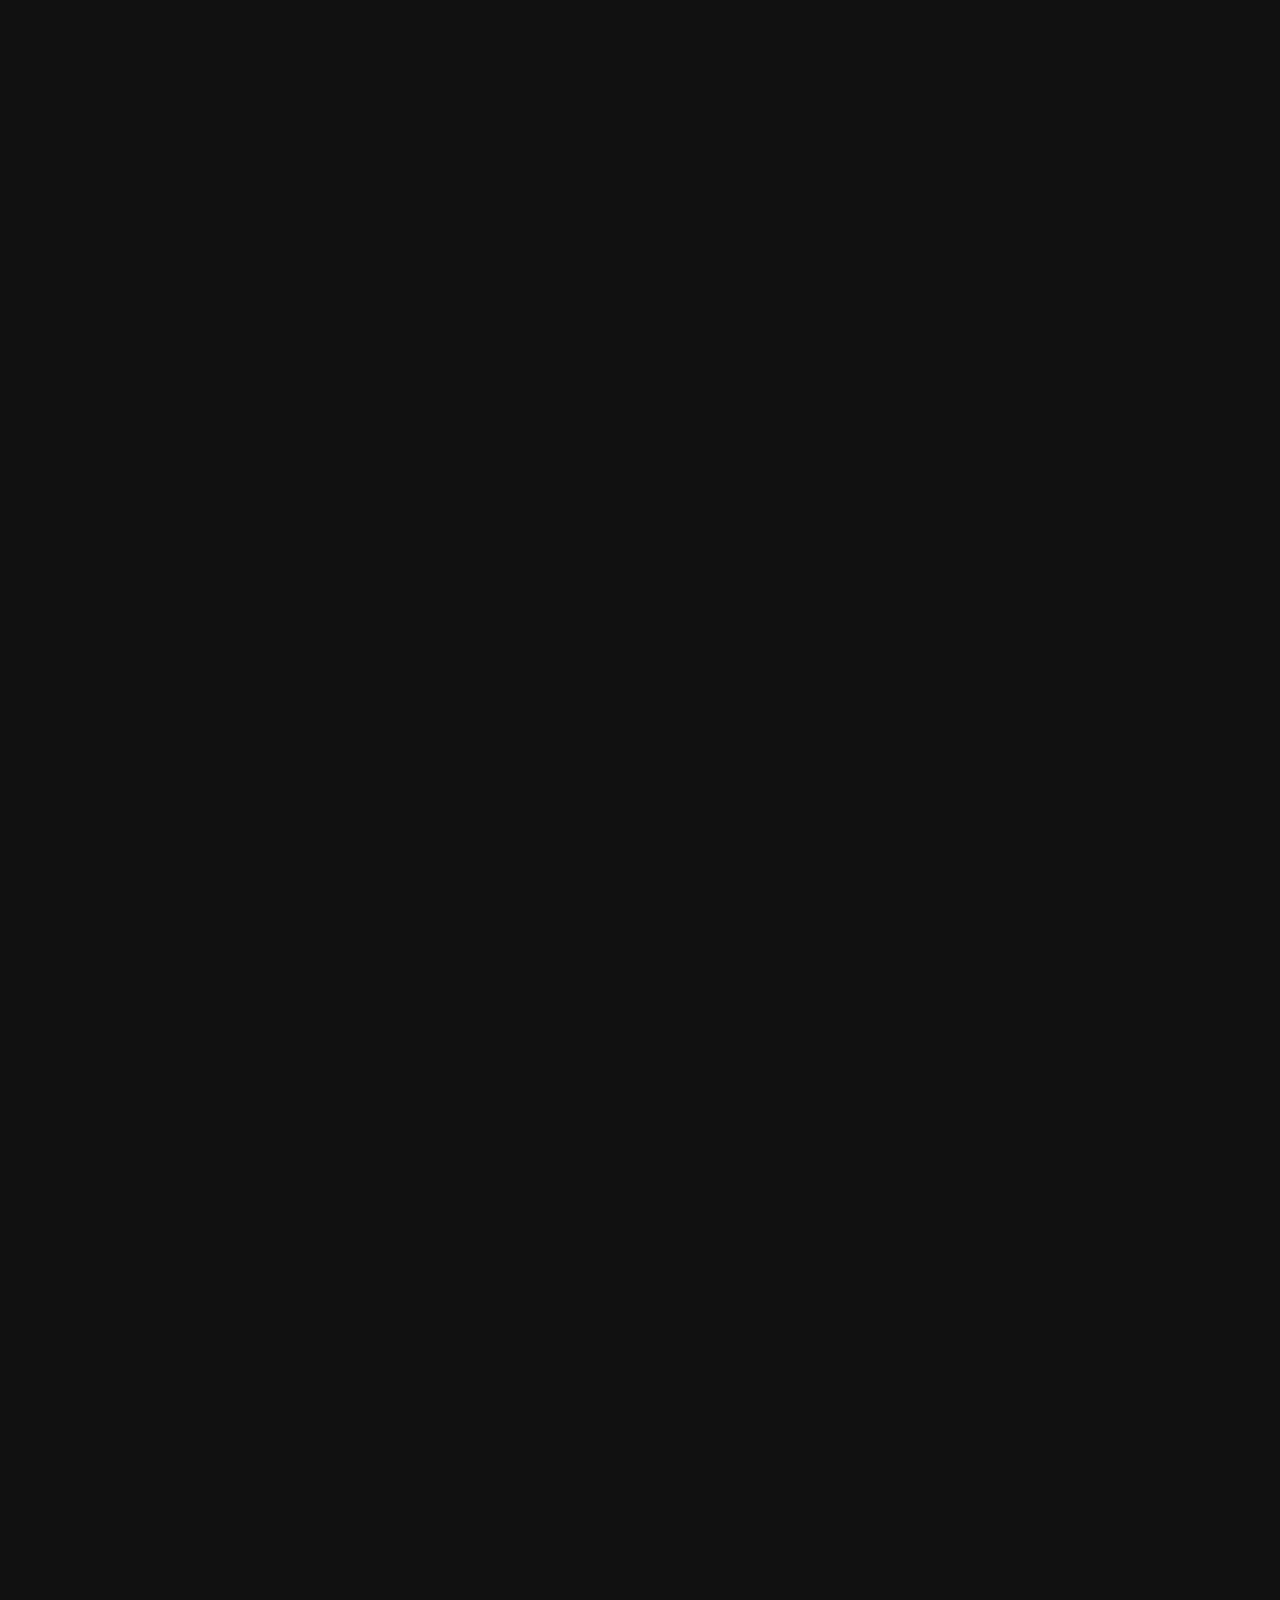
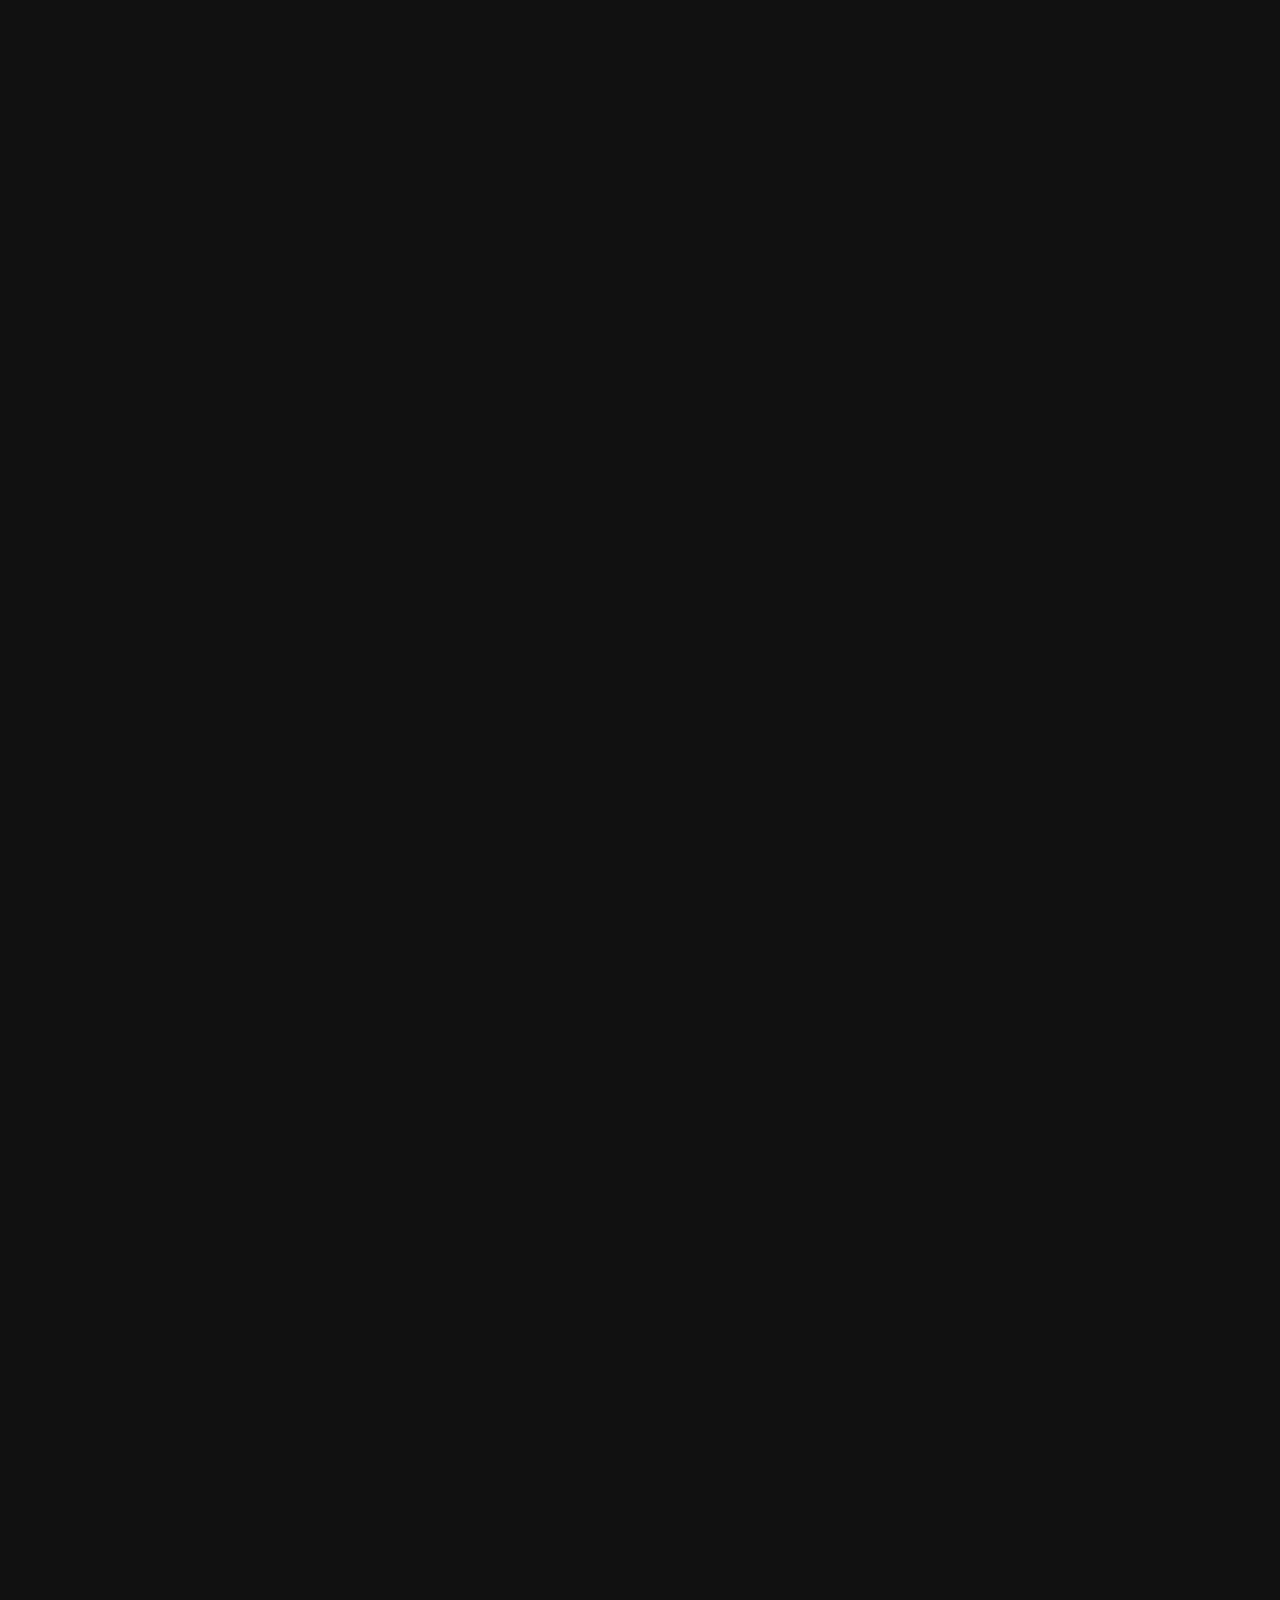
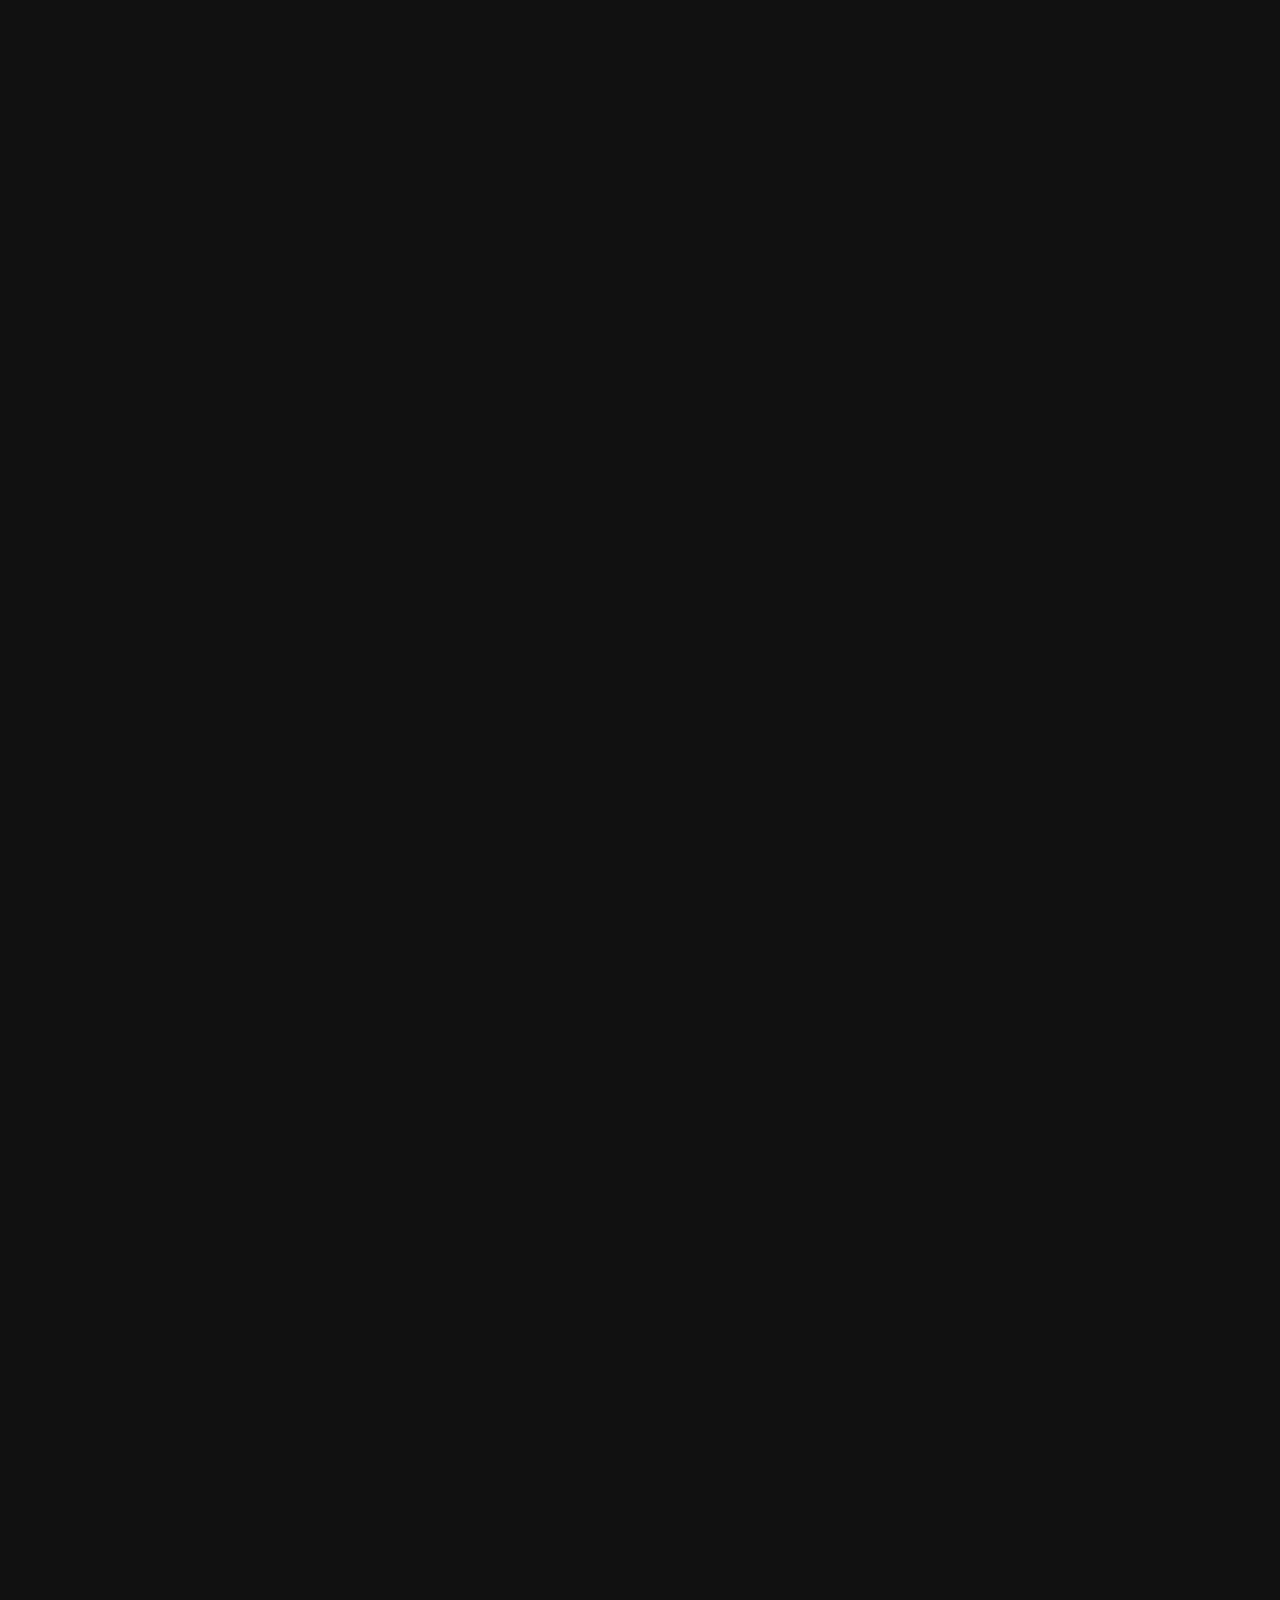
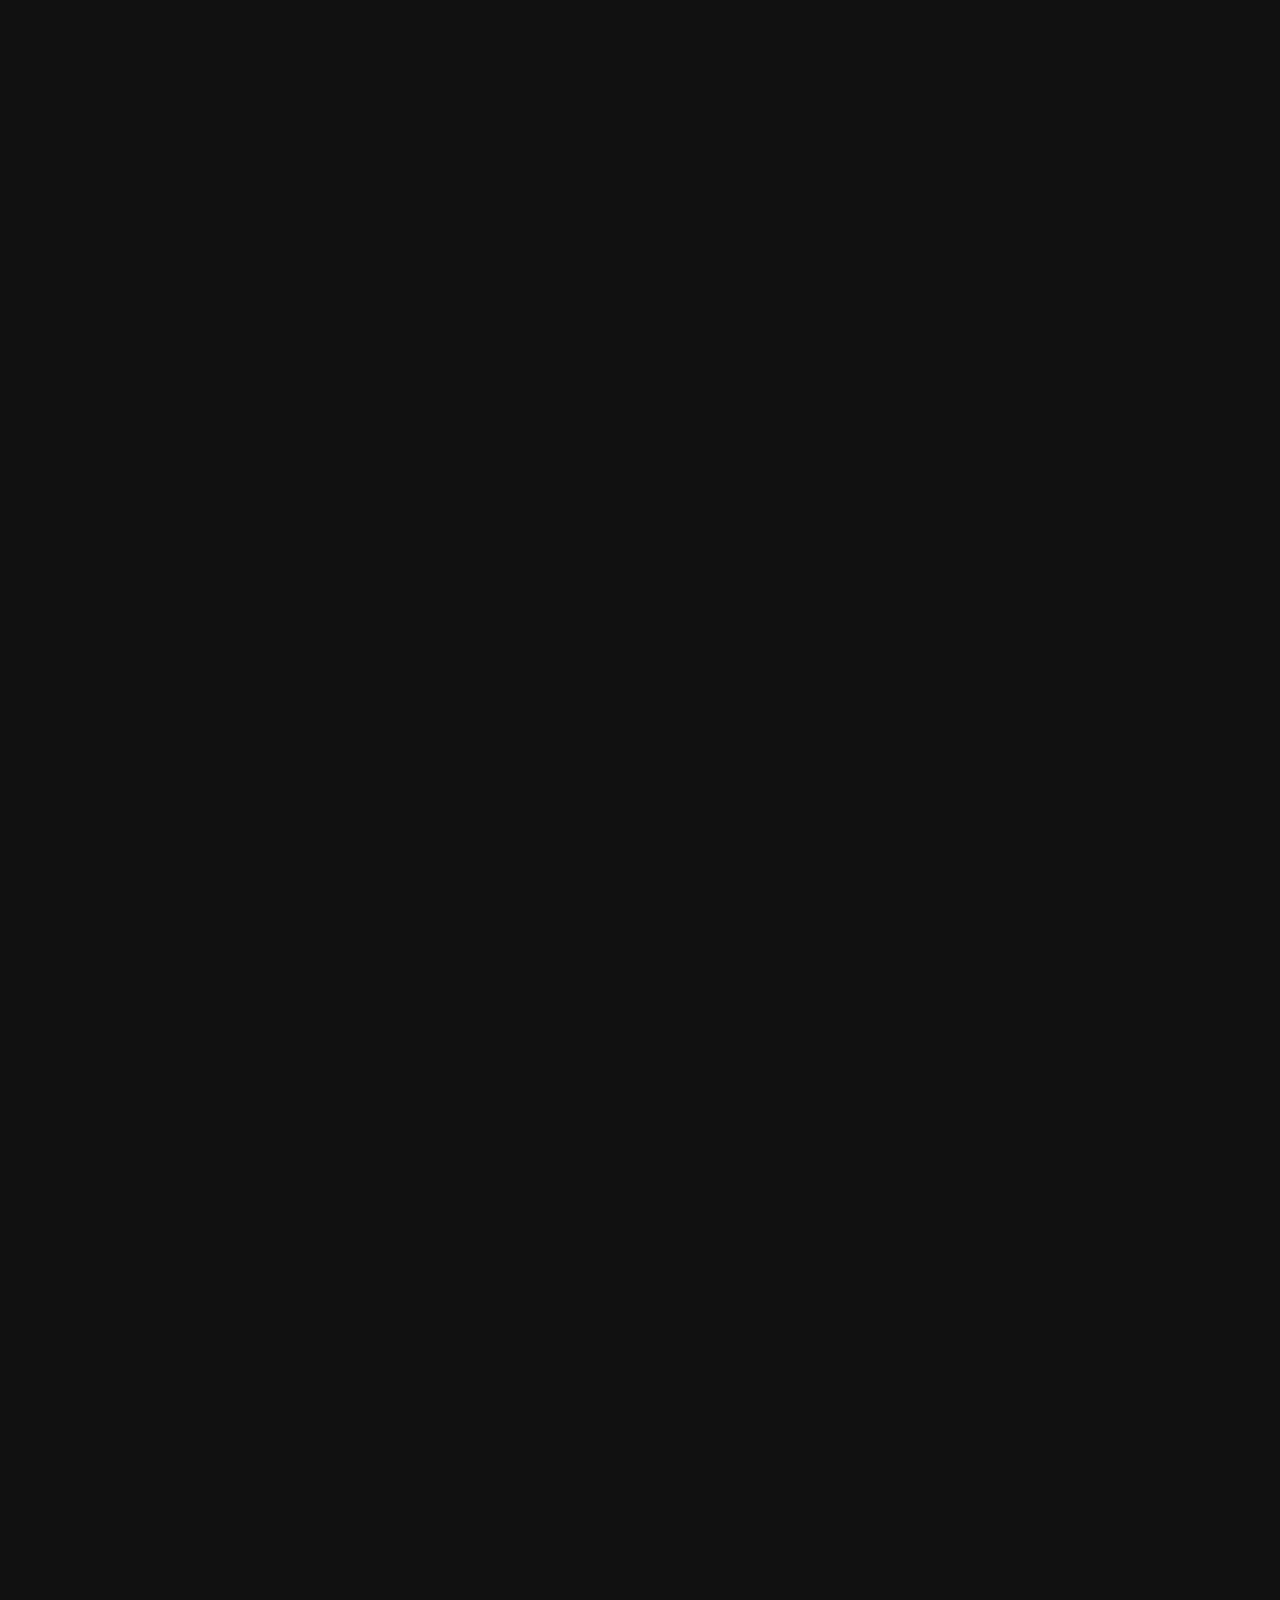
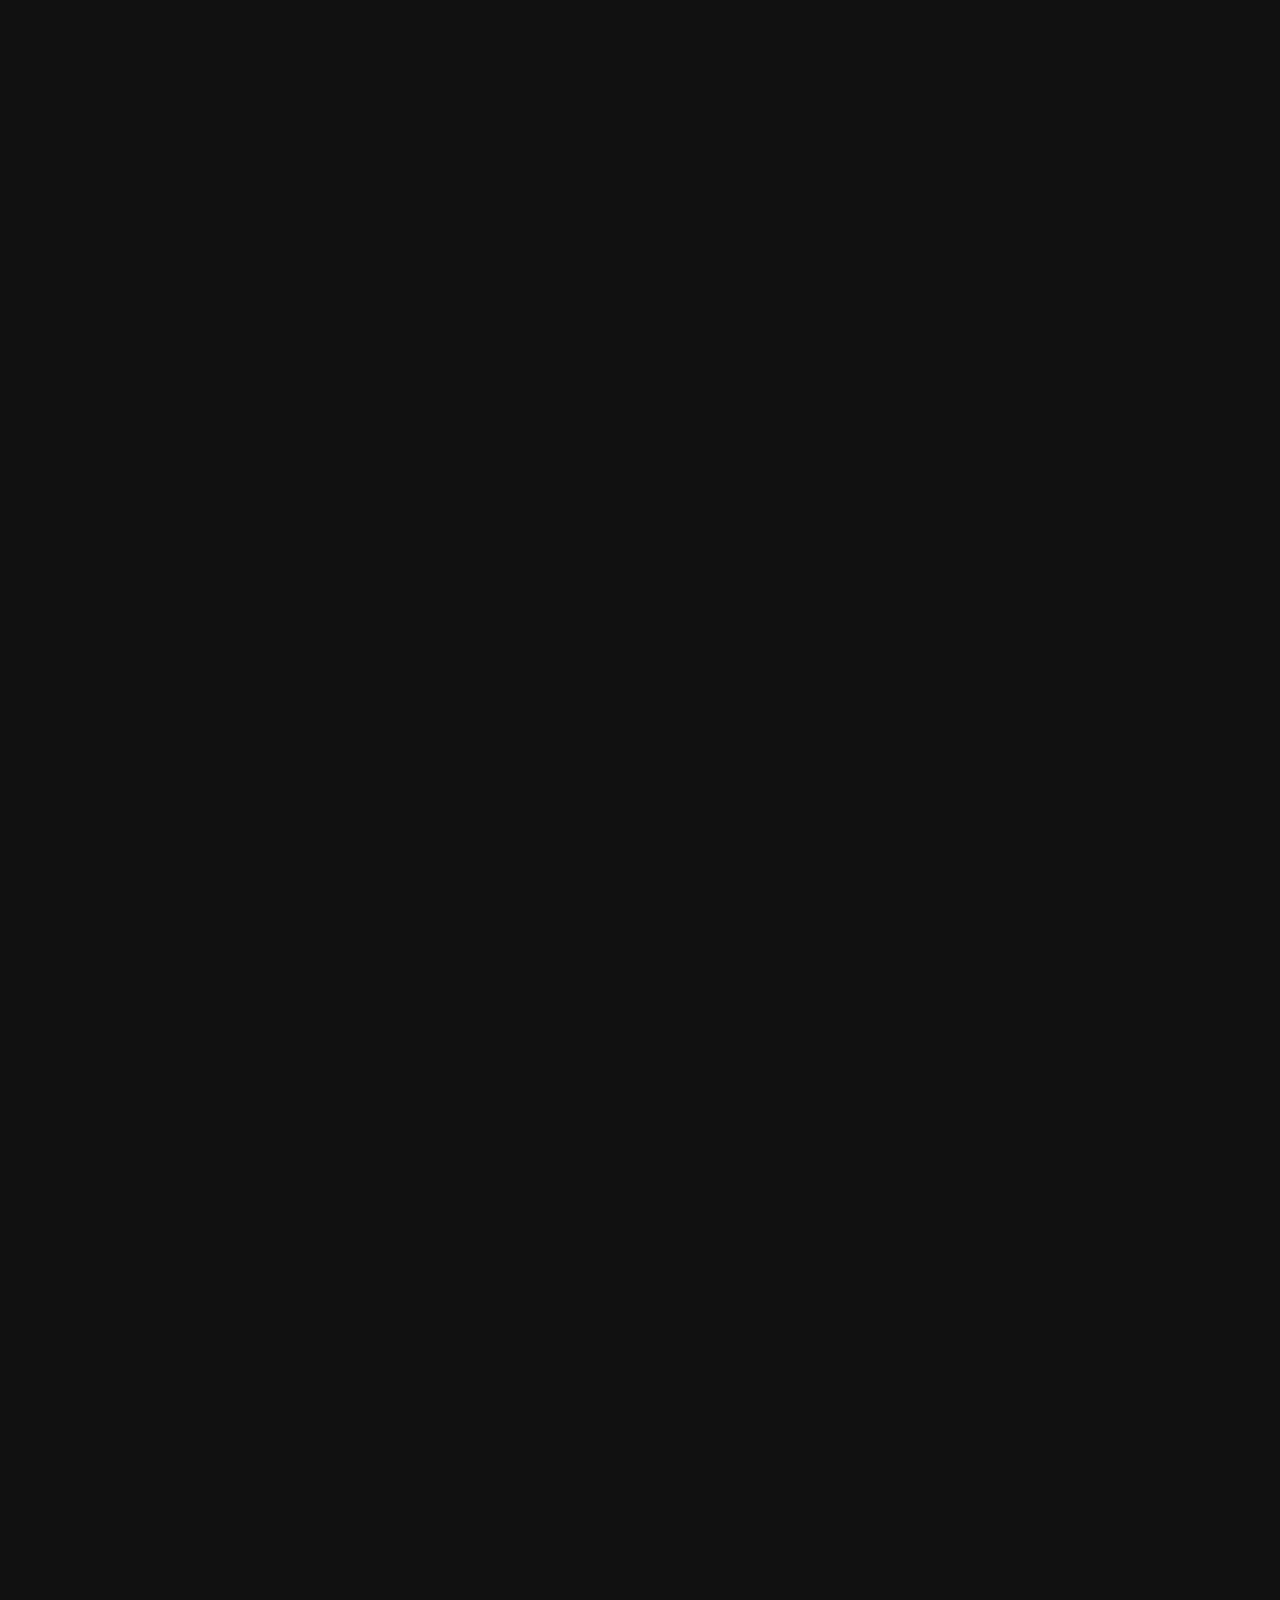
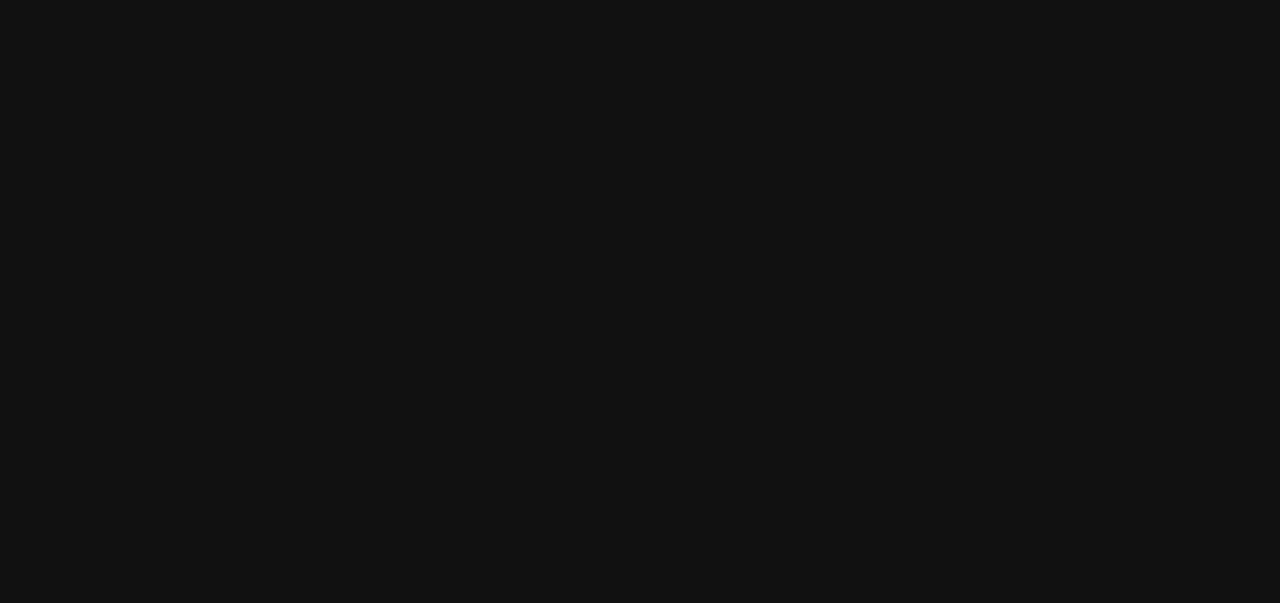
==== commit 9714c457: "Add files via upload" ====
--- a/index.html
+++ b/index.html
@@ -127,8 +127,77 @@
     
     <!-- Link to external imagefixes CSS -->
     <link rel="stylesheet" href="imagefixes.css">
+
+    <!-- Add preload directives for critical images -->
+    <link rel="preload" href="./perfil.jpg" as="image">
+    <link rel="preload" href="./guitar.jpg" as="image">
+    <link rel="preload" href="./travel.png" as="image">
+    <link rel="preload" href="./gym.JPG" as="image">
+    <link rel="preload" href="./IST_Logo.png" as="image">
+    <link rel="preload" href="./AEIST.png" as="image">
+    <link rel="preload" href="./it.png" as="image">
+
+    <!-- Remove the spinner preloader style -->
+    <!-- Add animation/transition for content reveal after name animation -->
+    <style>
+        /* Rest of the emergency styles remain unchanged */
+        
+        /* New preloader setup using the hero section */
+        body.loading {
+            overflow: hidden;
+        }
+        
+        body.loading main > section:not(#hero) {
+            opacity: 0;
+            pointer-events: none;
+        }
+        
+        body.loading header,
+        body.loading footer {
+            opacity: 0;
+            pointer-events: none;
+        }
+        
+        .loading-indicator {
+            position: absolute;
+            bottom: 15vh;
+            left: 50%;
+            transform: translateX(-50%);
+            color: #ff80ab;
+            font-size: 16px;
+            font-family: 'Inter', sans-serif;
+            letter-spacing: 2px;
+            text-align: center;
+            opacity: 0;
+            animation: fadeInOut 2s ease infinite;
+        }
+        
+        @keyframes fadeInOut {
+            0%, 100% { opacity: 0.3; }
+            50% { opacity: 1; }
+        }
+        
+        /* Adjust main content for smooth reveal */
+        main {
+            transition: opacity 0.8s ease;
+        }
+        
+        .content-reveal {
+            transition: opacity 0.8s ease, transform 0.8s ease;
+            transform: translateY(20px);
+            opacity: 0;
+        }
+        
+        .content-reveal.visible {
+            transform: translateY(0);
+            opacity: 1;
+        }
+    </style>
+    
+    <!-- Link to external imagefixes CSS -->
+    <link rel="stylesheet" href="imagefixes.css">
 </head>
-<body>
+<body class="loading">
     <div class="background-container">
         <div class="background-image" id="background"></div>
         <div class="overlay"></div>
@@ -194,6 +263,7 @@
     </div>
 
     <main>
+        <!-- Hero section now acts as preloader -->
         <section id="hero" class="fullscreen">
             <div class="content-wrap">
                 <div class="name-3d-container">
@@ -208,264 +278,268 @@
                 <div class="location-details">
                     <span>Cascais, Portugal</span>
                 </div>
+                
+                <!-- Add loading indicator text to hero section -->
+                <div class="loading-indicator">Loading content...</div>
+                
                 <div class="scroll-indicator">
                     <span data-en="Scroll to explore" data-pt="Scroll para explorar">Scroll to explore</span>
                     <div class="arrow">↓</div>
                 </div>
             </div>
         </section>
-
-        <section id="about" class="fullscreen">
-            <div class="content-wrap">
-                <div class="floating-profile-container">
-                    <div class="floating-profile">
-                        <img src="./perfil.jpg" alt="Guilherme Martins" class="profile-image" width="280" height="280">
-                        <div class="profile-glow"></div>
-                    </div>
-                </div>
-                <h2 class="section-title" data-en="About Me" data-pt="Sobre Mim">About Me</h2>
-                <div class="about-content">
-                    <p data-en="I am a 20-year-old student at Instituto Superior Técnico, currently in my third year of the Bachelor's degree in Electrical and Computer Engineering. I have a strong passion for learning and am always seeking new challenges that allow me to expand my skills." data-pt="Sou um estudante de 20 anos no Instituto Superior Técnico, atualmente no terceiro ano do curso de Licenciatura em Engenharia Eletrotécnica e de Computadores. Tenho uma forte paixão por aprender e estou sempre em busca de novos desafios que me permitam expandir minhas habilidades.">I am a 20-year-old student at Instituto Superior Técnico, currently in my third year of the Bachelor's degree in Electrical and Computer Engineering. I have a strong passion for learning and am always seeking new challenges that allow me to expand my skills.</p>
-                    
-                    <p data-en="With a natural inclination for teamwork, I believe in the power of collaboration to achieve outstanding results. My genuine interest in research drives me to explore fields such as <span class='accent-text'>Quantum Engineering</span> and <span class='accent-text'>Microprocessors</span>, where I see exciting opportunities to contribute to innovative discoveries." data-pt="Com uma inclinação natural para o trabalho em equipe, acredito no poder da colaboração para alcançar resultados excepcionais. O meu genuíno interesse em pesquisa impulsiona-me a explorar campos como <span class='accent-text'>Engenharia Quântica</span> e <span class='accent-text'>Microprocessadores</span>, onde vejo oportunidades empolgantes para contribuir com descobertas inovadoras.">With a natural inclination for teamwork, I believe in the power of collaboration to achieve outstanding results. My genuine interest in research drives me to explore fields such as <span class='accent-text'>Quantum Engineering</span> and <span class='accent-text'>Microprocessors</span>, where I see exciting opportunities to contribute to innovative discoveries.</p>
-                    
-                    <p data-en="I am eager to apply my skills and enthusiasm in a dynamic engineering environment that fosters innovation and professional growth." data-pt="Estou ansioso para aplicar minhas habilidades e entusiasmo num ambiente de engenharia dinâmico que fomente inovação e crescimento profissional.">I am eager to apply my skills and enthusiasm in a dynamic engineering environment that fosters innovation and professional growth.</p>
-                </div>
-            </div>
-        </section>
-
-        <section id="education" class="fullscreen">
-            <div class="content-wrap">
-                <h2 class="section-title" data-en="Education" data-pt="Educação">Education</h2>
-                <div class="timeline">
-                    <div class="timeline-item">
-                        <div class="date" data-en="Sep 2022 - Present" data-pt="Set 2022 - Presente">Sep 2022 - Present</div>
-                        <div class="institution-container">
-                            <img src="IST_Logo.png" alt="IST Logo" class="org-logo">
-                            <div class="institution">Instituto Superior Técnico</div>
-                        </div>
-                        <div class="location" data-en="Lisbon, Portugal" data-pt="Lisboa, Portugal">Lisbon, Portugal</div>
-                        <div class="description" data-en="BSc in Electrical and Computer Engineering | Grade: 16/20" data-pt="BSc em Engenharia Eletrotécnica e de Computadores | Média: 16">BSc in Electrical and Computer Engineering | Grade: 16/20</div>
-                        <div class="course-link"><a href="https://tecnico.ulisboa.pt/en/education/courses/masters-programmes/electrical-and-computer-engineering/" target="_blank" class="contact-link" data-en="Course Information" data-pt="Informação do Curso">Course Information</a></div>
-                    </div>
-                    <div class="timeline-item">
-                        <div class="date">2019 - 2022</div>
-                        <div class="institution" data-en="São João do Estoril High School" data-pt="Liceu de São João do Estoril">São João do Estoril High School</div>
-                        <div class="location">Cascais, Portugal</div>
-                        <div class="description" data-en="Class Representative & Honor Student | Grade: 19/20" data-pt="Delegado de turma & Aluno de Honra | Média: 19">Class Representative & Honor Student | Grade: 19/20</div>
-                    </div>
-                    <div class="timeline-item">
-                        <div class="date">Before 2019</div>
-                        <div class="institution" data-en="Amor de Deus School" data-pt="Colégio Amor de Deus">Amor de Deus School</div>
-                        <div class="location">Cascais, Portugal</div>
-                        <div class="description" data-en="Honor Student" data-pt="Aluno de Honra">Honor Student</div>
-                    </div>
-                </div>
-            </div>
-        </section>
-
-        <section id="experience" class="fullscreen">
-            <div class="content-wrap">
-                <h2 class="section-title" data-en="Experience" data-pt="Experiência">Experience</h2>
-                <div class="experience-grid">
-                    <div class="experience-card">
-                        <h3>
-                            <img src="it.png" alt="IT Logo" class="org-logo">
-                            Instituto de Telecomunicações
-                        </h3>
-                        <p class="period" data-en="Feb 2025 - Present" data-pt="Fev 2025 - Presente">Feb 2025 - Present</p>
+        
+        <!-- Mark other sections for reveal after loading -->
+        <div class="content-reveal">
+            <section id="about" class="fullscreen">
+                <div class="content-wrap">
+                    <div class="floating-profile-container">
+                        <div class="floating-profile">
+                            <img src="./perfil.jpg" alt="Guilherme Martins" class="profile-image" width="280" height="280">
+                            <div class="profile-glow"></div>
+                        </div>
+                    </div>
+                    <h2 class="section-title" data-en="About Me" data-pt="Sobre Mim">About Me</h2>
+                    <div class="about-content">
+                        <p data-en="I am a 20-year-old student at Instituto Superior Técnico, currently in my third year of the Bachelor's degree in Electrical and Computer Engineering. I have a strong passion for learning and am always seeking new challenges that allow me to expand my skills." data-pt="Sou um estudante de 20 anos no Instituto Superior Técnico, atualmente no terceiro ano do curso de Licenciatura em Engenharia Eletrotécnica e de Computadores. Tenho uma forte paixão por aprender e estou sempre em busca de novos desafios que me permitam expandir minhas habilidades.">I am a 20-year-old student at Instituto Superior Técnico, currently in my third year of the Bachelor's degree in Electrical and Computer Engineering. I have a strong passion for learning and am always seeking new challenges that allow me to expand my skills.</p>
+                        
+                        <p data-en="With a natural inclination for teamwork, I believe in the power of collaboration to achieve outstanding results. My genuine interest in research drives me to explore fields such as <span class='accent-text'>Quantum Engineering</span> and <span class='accent-text'>Microprocessors</span>, where I see exciting opportunities to contribute to innovative discoveries." data-pt="Com uma inclinação natural para o trabalho em equipe, acredito no poder da colaboração para alcançar resultados excepcionais. O meu genuíno interesse em pesquisa impulsiona-me a explorar campos como <span class='accent-text'>Engenharia Quântica</span> e <span class='accent-text'>Microprocessadores</span>, onde vejo oportunidades empolgantes para contribuir com descobertas inovadoras.">With a natural inclination for teamwork, I believe in the power of collaboration to achieve outstanding results. My genuine interest in research drives me to explore fields such as <span class='accent-text'>Quantum Engineering</span> and <span class='accent-text'>Microprocessors</span>, where I see exciting opportunities to contribute to innovative discoveries.</p>
+                        
+                        <p data-en="I am eager to apply my skills and enthusiasm in a dynamic engineering environment that fosters innovation and professional growth." data-pt="Estou ansioso para aplicar minhas habilidades e entusiasmo num ambiente de engenharia dinâmico que fomente inovação e crescimento profissional.">I am eager to apply my skills and enthusiasm in a dynamic engineering environment that fosters innovation and professional growth.</p>
+                    </div>
+                </div>
+            </section>
+
+            <section id="education" class="fullscreen">
+                <div class="content-wrap">
+                    <h2 class="section-title" data-en="Education" data-pt="Educação">Education</h2>
+                    <div class="timeline">
+                        <div class="timeline-item">
+                            <div class="date" data-en="Sep 2022 - Present" data-pt="Set 2022 - Presente">Sep 2022 - Present</div>
+                            <div class="institution-container">
+                                <img src="IST_Logo.png" alt="IST Logo" class="org-logo">
+                                <div class="institution">Instituto Superior Técnico</div>
+                            </div>
+                            <div class="location" data-en="Lisbon, Portugal" data-pt="Lisboa, Portugal">Lisbon, Portugal</div>
+                            <div class="description" data-en="BSc in Electrical and Computer Engineering | Grade: 16/20" data-pt="BSc em Engenharia Eletrotécnica e de Computadores | Média: 16">BSc in Electrical and Computer Engineering | Grade: 16/20</div>
+                            <div class="course-link"><a href="https://tecnico.ulisboa.pt/en/education/courses/undergraduate-programmes/electrical-and-computer-engineering/" target="_blank" class="contact-link" data-en="Course Information" data-pt="Informação do Curso">Course Information</a></div>
+                        </div>
+                        <div class="timeline-item">
+                            <div class="date">2019 - 2022</div>
+                            <div class="institution" data-en="São João do Estoril High School" data-pt="Liceu de São João do Estoril">São João do Estoril High School</div>
+                            <div class="location">Cascais, Portugal</div>
+                            <div class="description" data-en="Class Representative & Honor Student | Grade: 19/20" data-pt="Delegado de turma & Aluno de Honra | Média: 19">Class Representative & Honor Student | Grade: 19/20</div>
+                        </div>
+                        <div class="timeline-item">
+                            <div class="date">Before 2019</div>
+                            <div class="institution" data-en="Amor de Deus School" data-pt="Colégio Amor de Deus">Amor de Deus School</div>
+                            <div class="location">Cascais, Portugal</div>
+                            <div class="description" data-en="Honor Student" data-pt="Aluno de Honra">Honor Student</div>
+                        </div>
+                    </div>
+                </div>
+            </section>
+
+            <section id="experience" class="fullscreen">
+                <div class="content-wrap">
+                    <h2 class="section-title" data-en="Experience" data-pt="Experiência">Experience</h2>
+                    <div class="experience-grid">
+                        <div class="experience-card">
+                            <h3>
+                                <img src="it.png" alt="IT Logo" class="org-logo">
+                                Instituto de Telecomunicações
+                            </h3>
+                            <p class="period" data-en="Feb 2025 - Present" data-pt="Fev 2025 - Presente">Feb 2025 - Present</p>
+                            <p class="location" data-en="Lisbon, Portugal" data-pt="Lisboa, Portugal">Lisbon, Portugal</p>
+                            <p class="description" data-en="Assisting in the development of an <span class='accent-text'>Atmospheric Chamber for a Quantum Key Distribution (QKD) experiment</span> with Pedro Mendes, enabling the study of turbulence effects on quantum and classical signals. I also participate in weekly meetings of the Quantum and Photonics Department, tracking the progress of 8 ongoing projects. I take notes on the developments of each project and learn about the practical applications of quantum and photonics technologies in real-world projects and theses." data-pt="Auxiliando no desenvolvimento de uma <span class='accent-text'>Câmara Atmosférica para uma experiência de Distribuição de Chaves Quânticas (QKD)</span> com Pedro Mendes, permitindo o estudo dos efeitos de turbulência em sinais quânticos e clássicos. Também participo em reuniões semanais do Departamento de Quântica e Fotônica, acompanhando o progresso de 8 projetos. Tomo notas sobre os desenvolvimentos de cada projeto e aprendo sobre as aplicações práticas das tecnologias quânticas e fotônicas em projetos e teses do mundo real.">Assisting in the development of an Atmospheric Chamber for a Quantum Key Distribution (QKD) experiment with Pedro Mendes, enabling the study of turbulence effects on quantum and classical signals. I also participate in weekly meetings of the Quantum and Photonics Department, tracking the progress of 8 ongoing projects. I take notes on the developments of each project and learn about the practical applications of quantum and photonics technologies in real-world projects and theses.</p>
+                        </div>
+                        <div class="experience-card">
+                            <h3>
+                                <img src="AEIST.png" alt="AEIST Logo" class="org-logo">
+                                <span data-en="IST Student Association (AEIST)" data-pt="Associação de Estudantes do IST (AEIST)">IST Student Association (AEIST)</span>
+                            </h3>
+                            <p class="period" data-en="Oct 2024 - Present" data-pt="Out 2024 - Presente">Oct 2024 - Present</p>
+                            <p class="location" data-en="Lisbon, Portugal" data-pt="Lisboa, Portugal">Lisbon, Portugal</p>
+                            <p class="description" data-en="Corporate Relations Collaborator: Developed and fostered relationships with external organizations, successfully securing funding and sponsorships to support AEIST activities." data-pt="Colaborador para Relações Empresariais: Desenvolvi e fomentei relacionamentos com organizações externas, garantindo com sucesso financiamento e patrocínios para apoiar as atividades da AEIST.">Corporate Relations Collaborator: Developed and fostered relationships with external organizations, successfully securing funding and sponsorships to support AEIST activities.</p>
+                            <p class="skills-gained" data-en="Skills gained: Partnership Development, Communication, Project Management, Sales Negotiation." data-pt="Habilidades adquiridas: Desenvolvimento de Parcerias, Comunicação, Gestão de Projetos, Negociação de Vendas.">Skills gained: Partnership Development, Communication, Project Management, Sales Negotiation.</p>
+                        </div>
+                        <div class="experience-card">
+                            <h3>
+                                <img src="IST_Logo.png" alt="IST Logo" class="org-logo">
+                                IST Management Challenge - "Best of Class"
+                            </h3>
+                            <p class="period">Sep 2022 - Dec 2022</p>
+                            <p class="location" data-en="Lisbon, Portugal" data-pt="Lisboa, Portugal">Lisbon, Portugal</p>
+                            <div class="description" data-en="High ranking, leading to invitations to two workshops:" data-pt="Alta classificação, levando a convites para dois workshops:">High ranking, leading to invitations to two workshops:</div>
+                            <ul class="workshops-list">
+                                <li data-en="'Ideation, Prioritize, and Design' - Accenture" data-pt="'Ideation, Prioritize, and Design' - Accenture">"Ideation, Prioritize, and Design" - Accenture</li>
+                                <li data-en="'Design Thinking' - EDP" data-pt="'Design Thinking' - EDP">"Design Thinking" - EDP</li>
+                            </ul>
+                            <p class="skills-gained" data-en="Skills gained: Creative problem-solving, idea generation and prioritization, user-centered design, teamwork, and project planning." data-pt="Habilidades adquiridas: Resolução criativa de problemas, geração e priorização de ideias, design centrado no usuário, trabalho em equipe e planejamento de projetos.">Skills gained: Creative problem-solving, idea generation and prioritization, user-centered design, teamwork, and project planning.</p>
+                        </div>
+                    </div>
+                </div>
+            </section>
+
+            <section id="projects" class="fullscreen">
+                <div class="content-wrap">
+                    <h2 class="section-title" data-en="Projects & Achievements" data-pt="Projetos & Conquistas">Projects & Achievements</h2>
+                    <div class="project-featured">
+                        <h3 data-en="Anti-Drone Detection System" data-pt="Sistema de Detecção Anti-Drone">Anti-Drone Detection System</h3>
+                        <p class="period" data-en="Dec 2024 - Present" data-pt="Dez 2024 - Presente">Dec 2024 - Present</p>
                         <p class="location" data-en="Lisbon, Portugal" data-pt="Lisboa, Portugal">Lisbon, Portugal</p>
-                        <p class="description" data-en="Participating in regular meetings of the Quantum and Photonics Department at Instituto de Telecomunicações, where I track the progress of 8 ongoing projects. I take notes on the developments of each project and learn about the practical applications of quantum and photonics technologies in real-world projects and theses." data-pt="Participo em reuniões regulares do Departamento de Quantum e Fotônica no Instituto de Telecomunicações, onde acompanho o progresso de 8 projetos em andamento. Tomo notas sobre os desenvolvimentos de cada projeto e aprendo sobre as aplicações práticas das tecnologias quânticas e fotônicas em projetos e teses do mundo real.">Participating in regular meetings of the Quantum and Photonics Department at Instituto de Telecomunicações, where I track the progress of 8 ongoing projects. I take notes on the developments of each project and learn about the practical applications of quantum and photonics technologies in real-world projects and theses.</p>
-                    </div>
-                    <div class="experience-card">
-                        <h3>
-                            <img src="AEIST.png" alt="AEIST Logo" class="org-logo">
-                            <span data-en="IST Student Association (AEIST)" data-pt="Associação de Estudantes do IST (AEIST)">IST Student Association (AEIST)</span>
-                        </h3>
-                        <p class="period" data-en="Oct 2024 - Present" data-pt="Out 2024 - Presente">Oct 2024 - Present</p>
-                        <p class="location" data-en="Lisbon, Portugal" data-pt="Lisboa, Portugal">Lisbon, Portugal</p>
-                        <p class="description" data-en="Corporate Relations Collaborator: Developed and fostered relationships with external organizations, successfully securing funding and sponsorships to support AEIST activities." data-pt="Colaborador para Relações Empresariais: Desenvolvi e fomentei relacionamentos com organizações externas, garantindo com sucesso financiamento e patrocínios para apoiar as atividades da AEIST.">Corporate Relations Collaborator: Developed and fostered relationships with external organizations, successfully securing funding and sponsorships to support AEIST activities.</p>
-                        <p class="skills-gained" data-en="Skills gained: Partnership Development, Communication, Project Management, Sales Negotiation." data-pt="Habilidades adquiridas: Desenvolvimento de Parcerias, Comunicação, Gestão de Projetos, Negociação de Vendas.">Skills gained: Partnership Development, Communication, Project Management, Sales Negotiation.</p>
-                    </div>
-                    <div class="experience-card">
-                        <h3>
-                            <img src="IST_Logo.png" alt="IST Logo" class="org-logo">
-                            IST Management Challenge - "Best of Class"
-                        </h3>
-                        <p class="period">Sep 2022 - Dec 2022</p>
-                        <p class="location" data-en="Lisbon, Portugal" data-pt="Lisboa, Portugal">Lisbon, Portugal</p>
-                        <div class="description" data-en="High ranking, leading to invitations to two workshops:" data-pt="Alta classificação, levando a convites para dois workshops:">High ranking, leading to invitations to two workshops:</div>
-                        <ul class="workshops-list">
-                            <li data-en="'Ideation, Prioritize, and Design' - Accenture" data-pt="'Ideation, Prioritize, and Design' - Accenture">"Ideation, Prioritize, and Design" - Accenture</li>
-                            <li data-en="'Design Thinking' - EDP" data-pt="'Design Thinking' - EDP">"Design Thinking" - EDP</li>
-                        </ul>
-                        <p class="skills-gained" data-en="Skills gained: Creative problem-solving, idea generation and prioritization, user-centered design, teamwork, and project planning." data-pt="Habilidades adquiridas: Resolução criativa de problemas, geração e priorização de ideias, design centrado no usuário, trabalho em equipe e planejamento de projetos.">Skills gained: Creative problem-solving, idea generation and prioritization, user-centered design, teamwork, and project planning.</p>
-                    </div>
-                </div>
-            </div>
-        </section>
-
-        <section id="projects" class="fullscreen">
-            <div class="content-wrap">
-                <h2 class="section-title" data-en="Projects & Achievements" data-pt="Projetos & Conquistas">Projects & Achievements</h2>
-                <div class="project-featured">
-                    <h3 data-en="Anti-Drone Detection System" data-pt="Sistema de Detecção Anti-Drone">Anti-Drone Detection System</h3>
-                    <p class="period" data-en="Dec 2024 - Present" data-pt="Dez 2024 - Presente">Dec 2024 - Present</p>
-                    <p class="location" data-en="Lisbon, Portugal" data-pt="Lisboa, Portugal">Lisbon, Portugal</p>
-                    <p class="description" data-en="I'm leading a team developing an Anti-Drone Detection System for Communication Jamming as part of my bachelor's final year project at Instituto Superior Técnico. Our system leverages <span class='accent-text'>machine learning</span> to accurately identify and distinguish drones from other flying objects, enhancing security in sensitive areas. This project is being developed in collaboration with the <span class='accent-text'>Portuguese Air Force</span>, <span class='accent-text'>Thales</span>, and <span class='accent-text'>Mauser</span>, combining expertise and resources to achieve impactful results. Our goal is to provide security forces with a reliable, efficient tool that strengthens their ability to detect and respond to potential drone threats." data-pt="Lidero uma equipe que desenvolve um Sistema de Detecção Anti-Drone para Jammers de Comunicação como parte do meu projeto final de licenciatura no Instituto Superior Técnico. O nosso sistema utiliza <span class='accent-text'>machine learning</span> para identificar e distinguir drones de outros objetos voadores com precisão, aumentando a segurança em áreas sensíveis. Este projeto está a ser desenvolvido em colaboração com a <span class='accent-text'>Força Aérea Portuguesa</span>, <span class='accent-text'>Thales</span> e <span class='accent-text'>Mauser</span>, combinando expertise e recursos para alcançar resultados impactantes. O nosso objetivo é fornecer às forças de segurança uma ferramenta confiável e eficiente que fortaleça a sua capacidade de detectar e responder a potenciais ameaças de drones.">I'm leading a team developing an Anti-Drone Detection System for Communication Jamming as part of my bachelor's final year project at Instituto Superior Técnico. Our system leverages <span class='accent-text'>machine learning</span> to accurately identify and distinguish drones from other flying objects, enhancing security in sensitive areas. This project is being developed in collaboration with the <span class='accent-text'>Portuguese Air Force</span>, <span class='accent-text'>Thales</span>, and <span class='accent-text'>Mauser</span>, combining expertise and resources to achieve impactful results. Our goal is to provide security forces with a reliable, efficient tool that strengthens their ability to detect and respond to potential drone threats.</p>
-                    <p class="project-link"><a href="https://joaofirmino17.github.io/index.html" target="_blank" class="contact-link" data-en="Project Website" data-pt="Website do Projeto">Project Website</a></p>
-                </div>
-                <div class="achievements-grid">
-                    <div class="achievement-item">
-                        <div class="achievement-title" data-en="IST Academic Merit Diploma" data-pt="Diploma de Mérito Acadêmico do IST">IST Academic Merit Diploma</div>
-                        <div class="year">2022/2023</div>
-                    </div>
-                    <div class="achievement-item">
-                        <div class="achievement-title" data-en="BONDALTI & Amélia de Mello Foundation Scholarship" data-pt="Bolsa BONDALTI & Fundação Amélia de Mello">BONDALTI & Amélia de Mello Foundation Scholarship</div>
-                        <div class="year">2023/2024 & 2024/2025</div>
-                    </div>
-                    <div class="achievement-item">
-                        <div class="achievement-title" data-en="Santander Scholarship - Técnico-Santander" data-pt="Bolsa Santander - Técnico-Santander">Santander Scholarship - Técnico-Santander</div>
-                        <div class="year">2022/2023</div>
-                    </div>
-                    <div class="achievement-item">
-                        <div class="achievement-title" data-en="School Merit Scholarship - Alcabideche Parish" data-pt="Bolsa de Mérito Escolar - Freguesia de Alcabideche">School Merit Scholarship - Alcabideche Parish</div>
-                        <div class="year">2022</div>
-                    </div>
-                    <div class="achievement-item">
-                        <div class="achievement-title" data-en="School Merit Award - Cascais City Council" data-pt="Prêmio de Mérito Escolar - Câmara Municipal de Cascais">School Merit Award - Cascais City Council</div>
-                        <div class="year">2022</div>
-                    </div>
-                </div>
-            </div>
-        </section>
-
-        <section id="skills" class="fullscreen">
-            <div class="content-wrap">
-                <h2 class="section-title" data-en="Skills & Languages" data-pt="Competências & Idiomas">Skills & Languages</h2>
-                <div class="skills-container">
-                    <div class="skills-column">
-                        <h3 data-en="Technical Skills" data-pt="Competências Técnicas">Technical Skills</h3>
-                        <ul class="skills-list">
-                            <li data-en="Programming: C, C++, Python, Assembly, Java" data-pt="Programação: C, C++, Python, Assembly, Java">Programming: C, C++, Python, Assembly, Java</li>
-                            <li>LaTeX (Overleaf)</li>
-                            <li>Excel</li>
-                            <li>Matlab</li>
-                            <li data-en="Electrical Engineering: Propagation and Radiation of Electromagnetic Waves, Telecommunications, Circuit Analysis, Computer Architecture, Algorithms and Data Structures, Differential and Integral Calculus, Linear Algebra" data-pt="Engenharia Eletrotécnica: Propagação e Radiação de Ondas Eletromagnéticas, Telecomunicações, Análise de Circuitos, Arquitetura de Computadores, Algoritmos e Estruturas de Dados, Cálculo Diferencial e Integral, Álgebra Linear">Electrical Engineering: Propagation and Radiation of Electromagnetic Waves, Telecommunications, Circuit Analysis, Computer Architecture, Algorithms and Data Structures, Differential and Integral Calculus, Linear Algebra</li>
-                        </ul>
-                    </div>
-                    <div class="skills-column">
-                        <h3 data-en="Soft Skills" data-pt="Competências Pessoais">Personal Skills</h3>
-                        <ul class="skills-list">
-                            <li data-en="Leadership" data-pt="Liderança">Leadership</li>
-                            <li data-en="Communication" data-pt="Comunicação">Communication</li>
-                            <li data-en="Conflict Resolution" data-pt="Resolução de Conflitos">Conflict Resolution</li>
-                            <li data-en="Teamwork" data-pt="Trabalho em Equipe">Teamwork</li>
-                            <li data-en="Proactivity" data-pt="Proatividade">Proactivity</li>
-                            <li data-en="Analytical Thinking" data-pt="Pensamento Analítico">Analytical Thinking</li>
-                            <li data-en="Adaptability and Flexibility" data-pt="Adaptabilidade e Flexibilidade">Adaptability and Flexibility</li>
-                            <li data-en="Problem Solving" data-pt="Resolução de Problemas">Problem Solving</li>
-                            <li data-en="Learning Agility" data-pt="Agilidade de Aprendizagem">Learning Agility</li>
-                        </ul>
-                    </div>
-                    <div class="skills-column">
-                        <h3 data-en="Languages" data-pt="Idiomas">Languages</h3>
-                        <ul class="skills-list">
-                            <li data-en="Portuguese: Native" data-pt="Português: Nativo">Portuguese: Native</li>
-                            <li data-en="English: Proficient (C1)" data-pt="Inglês: Proficiente (C1)">English: Proficient (C1)</li>
-                            <li data-en="Spanish: Basic Fluency" data-pt="Espanhol: Fluência Básica">Spanish: Basic Fluency</li>
-                        </ul>
-                    </div>
-                </div>
-            </div>
-        </section>
-
-        <section id="volunteering" class="fullscreen">
-            <div class="content-wrap">
-                <h2 class="section-title" data-en="Volunteering" data-pt="Voluntariado">Volunteering</h2>
-                <div class="volunteering-cards">
-                    <div class="volunteering-card">
-                        <h3>Tutoria</h3>
-                        <p class="period" data-en="May 2024 - Present" data-pt="Maio 2024 - Presente">May 2024 - Present</p>
-                        <p class="location" data-en="Cascais, Portugal" data-pt="Cascais, Portugal">Cascais, Portugal</p>
-                        <p class="description" data-en="I have been actively involved in a volunteer tutoring project, where I provide educational support to around 15 children, ranging from preschool to secondary school. This experience has challenged me to think in different ways to effectively explain fundamental concepts tailored to each child's understanding. Throughout this journey, I discovered my passion for teaching, which played a significant role in my decision to take a gap year, not only to explore new experiences but also to dedicate time to sharing knowledge and helping others grow academically." data-pt="Tenho estado ativamente envolvido num projeto de tutoria voluntária, onde forneço apoio educacional a cerca de 15 crianças, desde o pré-escolar até o ensino secundário. Esta experiência tem me desafiado a pensar de diferentes maneiras para explicar eficazmente conceitos fundamentais adaptados à compreensão de cada criança. Ao longo desta jornada, descobri a minha paixão pelo ensino, o que desempenhou um papel significativo na minha decisão de fazer um ano sabático, não apenas para explorar novas experiências, mas também para dedicar tempo a partilhar conhecimento e ajudar outros a crescer academicamente.">I have been actively involved in a volunteer tutoring project, where I provide educational support to around 15 children, ranging from preschool to secondary school. This experience has challenged me to think in different ways to effectively explain fundamental concepts tailored to each child's understanding. Throughout this journey, I discovered my passion for teaching, which played a significant role in my decision to take a gap year, not only to explore new experiences but also to dedicate time to sharing knowledge and helping others grow academically.</p>
-                    </div>
-                    <div class="volunteering-card">
-                        <h3>Cascais Jovem</h3>
-                        <p class="period" data-en="2021 - Present" data-pt="2021 - Presente">2021 - Present</p>
-                        <p class="location" data-en="Cascais, Portugal" data-pt="Cascais, Portugal">Cascais, Portugal</p>
-                        <p class="description" data-en="I have participated as a volunteer in several initiatives organized by Cascais Jovem, contributing to the smooth running of various events and community programs. My involvement has included roles in the Occupational Safety and Health Conference, where I provided logistical support and assisted with event organization; the Children's Festival, engaging with children and families to ensure a positive experience; the Safe Beaches Initiative, supporting efforts to promote beach safety and environmental awareness; and the Portuguese Elections, assisting in the organization and coordination of electoral processes, among others. Through these initiatives, I have developed strong teamwork, communication, and problem-solving skills, while gaining valuable experience in event support and community engagement." data-pt="Participei como voluntário em várias iniciativas organizadas pela Cascais Jovem, contribuindo para o bom funcionamento de diversos eventos e programas comunitários. O meu envolvimento incluiu papéis na Conferência de Segurança e Saúde Ocupacional, onde forneci apoio logístico e auxiliei na organização do evento; no Festival das Crianças, interagindo com crianças e famílias para garantir uma experiência positiva; na Iniciativa Praias Seguras, apoiando esforços para promover a segurança nas praias e a consciência ambiental; e nas Eleições Portuguesas, auxiliando na organização e coordenação dos processos eleitorais, entre outros. Através destas iniciativas, desenvolvi fortes competências de trabalho em equipa, comunicação e resolução de problemas, enquanto ganhava experiência valiosa em apoio a eventos e envolvimento comunitário.">I have participated as a volunteer in several initiatives organized by Cascais Jovem, contributing to the smooth running of various events and community programs. My involvement has included roles in the Occupational Safety and Health Conference, where I provided logistical support and assisted with event organization; the Children's Festival, engaging with children and families to ensure a positive experience; the Safe Beaches Initiative, supporting efforts to promote beach safety and environmental awareness; and the Portuguese Elections, assisting in the organization and coordination of electoral processes, among others. Through these initiatives, I have developed strong teamwork, communication, and problem-solving skills, while gaining valuable experience in event support and community engagement.</p>
-                    </div>
-                </div>
-            </div>
-        </section>
-
-        <section id="hobbies" class="fullscreen">
-            <div class="content-wrap">
-                <h2 class="section-title" data-en="Hobbies" data-pt="Hobbies">Hobbies</h2>
-                <div class="hobbies-container">
-                    <div class="hobby-card">
-                        <div class="hobby-image-container">
-                            <!-- Fix image paths with proper relative URLs for GitHub Pages -->
-                            <img src="./guitar.jpg" alt="Guilherme playing guitar" class="hobby-image" width="160" height="160">
-                            <div class="hobby-glow"></div>
-                        </div>
-                        <h3 data-en="Guitarist" data-pt="Guitarrista">Guitarist</h3>
-                        <p data-en="Own Band - 3 Concerts" data-pt="Banda Própria - 3 Concertos">Own Band - 3 Concerts</p>
-                    </div>
-                    <div class="hobby-card">
-                        <div class="hobby-image-container">
-                            <img src="./travel.png" alt="Guilherme traveling" class="hobby-image" width="180" height="180">
-                            <div class="hobby-glow"></div>
-                        </div>
-                        <h3 data-en="Traveler" data-pt="Viajante">Traveler</h3>
-                        <p data-en="Visited 14 countries on 4 different continents" data-pt="Visitei 14 países em 4 continentes diferentes">Visited 14 countries on 4 different continents</p>
-                    </div>
-                    <div class="hobby-card">
-                        <div class="hobby-image-container">
-                            <img src="./gym.JPG" alt="Guilherme fitness" class="hobby-image" width="180" height="180">
-                            <div class="hobby-glow"></div>
-                        </div>
-                        <h3 data-en="Physical Exercise" data-pt="Exercício Físico">Physical Exercise</h3>
-                        <p data-en="Gym, Padel, Sailing" data-pt="Ginásio, Padel, Vela">Gym, Padel, Sailing</p>
-                    </div>
-                </div>
-            </div>
-        </section>
-
-        <section id="contact" class="fullscreen">
-    <div class="content-wrap">
-        <h2 class="section-title" data-en="Contact" data-pt="Contacto">Contact</h2>
-        <div class="contact-container">
-            <div class="contact-info">
-                <div class="contact-item">
-                    <span class="icon">✉️</span>
-                    <span class="detail">
-                        <a href="mailto:guimartins2004@gmail.com" class="contact-link">guimartins2004@gmail.com</a>
-                    </span>
-                </div>
-                <div class="contact-item">
-                    <span class="icon">📱</span>
-                    <span class="detail">
-                        <a href="tel:+351934014958" class="contact-link">+351 934 014 958</a>
-                    </span>
-                </div>
-                <div class="contact-item">
-                    <a href="https://www.linkedin.com/in/guilherme-candeias-martins/" target="_blank" class="contact-link">
-                        <span class="icon">
-                            <svg xmlns="http://www.w3.org/2000/svg" width="24" height="24" viewBox="0 0 24 24" fill="#ff80ab" class="linkedin-icon">
-                                <path d="M19 0h-14c-2.761 0-5 2.239-5 5v14c0 2.761 2.239 5 5 5h14c2.762 0 5-2.239 5-5v-14c0-2.761-2.238-5-5-5zm-11 19h-3v-11h3v11zm-1.5-12.268c-.966 0-1.75-.79-1.75-1.764s.784-1.764 1.75-1.764 1.75.79 1.75 1.764-.783 1.764-1.75 1.764zm13.5 12.268h-3v-5.604c0-3.368-4-3.113-4 0v5.604h-3v-11h3v1.765c1.396-2.586 7-2.777 7 2.476v6.759z"/>
-                            </svg>
-                        </span>
-                        <span class="detail">   LinkedIn</span>
-                    </a>
-                </div>
-            </div>
-            <!-- Contact form removed as requested -->
+                        <p class="description" data-en="I'm leading a team developing an Anti-Drone Detection System for Communication Jamming as part of my bachelor's final year project at Instituto Superior Técnico. Our system leverages <span class='accent-text'>machine learning</span> to accurately identify and distinguish drones from other flying objects, enhancing security in sensitive areas. This project is being developed in collaboration with the <span class='accent-text'>Portuguese Air Force</span>, <span class='accent-text'>Thales</span>, and <span class='accent-text'>Mauser</span>, combining expertise and resources to achieve impactful results. Our goal is to provide security forces with a reliable, efficient tool that strengthens their ability to detect and respond to potential drone threats." data-pt="Lidero uma equipe que desenvolve um Sistema de Detecção Anti-Drone para Jammers de Comunicação como parte do meu projeto final de licenciatura no Instituto Superior Técnico. O nosso sistema utiliza <span class='accent-text'>machine learning</span> para identificar e distinguir drones de outros objetos voadores com precisão, aumentando a segurança em áreas sensíveis. Este projeto está a ser desenvolvido em colaboração com a <span class='accent-text'>Força Aérea Portuguesa</span>, <span class='accent-text'>Thales</span> e <span class='accent-text'>Mauser</span>, combinando expertise e recursos para alcançar resultados impactantes. O nosso objetivo é fornecer às forças de segurança uma ferramenta confiável e eficiente que fortaleça a sua capacidade de detectar e responder a potenciais ameaças de drones.">I'm leading a team developing an Anti-Drone Detection System for Communication Jamming as part of my bachelor's final year project at Instituto Superior Técnico. Our system leverages <span class='accent-text'>machine learning</span> to accurately identify and distinguish drones from other flying objects, enhancing security in sensitive areas. This project is being developed in collaboration with the <span class='accent-text'>Portuguese Air Force</span>, <span class='accent-text'>Thales</span>, and <span class='accent-text'>Mauser</span>, combining expertise and resources to achieve impactful results. Our goal is to provide security forces with a reliable, efficient tool that strengthens their ability to detect and respond to potential drone threats.</p>
+                        <p class="project-link"><a href="https://joaofirmino17.github.io/index.html" target="_blank" class="contact-link" data-en="Project Website" data-pt="Website do Projeto">Project Website</a></p>
+                    </div>
+                    <div class="achievements-grid">
+                        <div class="achievement-item">
+                            <div class="achievement-title" data-en="IST Academic Merit Diploma" data-pt="Diploma de Mérito Acadêmico do IST">IST Academic Merit Diploma</div>
+                            <div class="year">2022/2023</div>
+                        </div>
+                        <div class="achievement-item">
+                            <div class="achievement-title" data-en="BONDALTI & Amélia de Mello Foundation Scholarship" data-pt="Bolsa BONDALTI & Fundação Amélia de Mello">BONDALTI & Amélia de Mello Foundation Scholarship</div>
+                            <div class="year">2023/2024 & 2024/2025</div>
+                        </div>
+                        <div class="achievement-item">
+                            <div class="achievement-title" data-en="Santander Scholarship - Técnico-Santander" data-pt="Bolsa Santander - Técnico-Santander">Santander Scholarship - Técnico-Santander</div>
+                            <div class="year">2022/2023</div>
+                        </div>
+                        <div class="achievement-item">
+                            <div class="achievement-title" data-en="School Merit Scholarship - Alcabideche Parish" data-pt="Bolsa de Mérito Escolar - Freguesia de Alcabideche">School Merit Scholarship - Alcabideche Parish</div>
+                            <div class="year">2022</div>
+                        </div>
+                        <div class="achievement-item">
+                            <div class="achievement-title" data-en="School Merit Award - Cascais City Council" data-pt="Prêmio de Mérito Escolar - Câmara Municipal de Cascais">School Merit Award - Cascais City Council</div>
+                            <div class="year">2022</div>
+                        </div>
+                    </div>
+                </div>
+            </section>
+
+            <section id="skills" class="fullscreen">
+                <div class="content-wrap">
+                    <h2 class="section-title" data-en="Skills & Languages" data-pt="Competências & Idiomas">Skills & Languages</h2>
+                    <div class="skills-container">
+                        <div class="skills-column">
+                            <h3 data-en="Technical Skills" data-pt="Competências Técnicas">Technical Skills</h3>
+                            <ul class="skills-list">
+                                <li data-en="Programming: C, C++, Python, Assembly, Java" data-pt="Programação: C, C++, Python, Assembly, Java">Programming: C, C++, Python, Assembly, Java</li>
+                                <li>LaTeX (Overleaf)</li>
+                                <li>Excel</li>
+                                <li>Matlab</li>
+                                <li data-en="Electrical Engineering: Propagation and Radiation of Electromagnetic Waves, Telecommunications, Circuit Analysis, Computer Architecture, Algorithms and Data Structures, Differential and Integral Calculus, Linear Algebra" data-pt="Engenharia Eletrotécnica: Propagação e Radiação de Ondas Eletromagnéticas, Telecomunicações, Análise de Circuitos, Arquitetura de Computadores, Algoritmos e Estruturas de Dados, Cálculo Diferencial e Integral, Álgebra Linear">Electrical Engineering: Propagation and Radiation of Electromagnetic Waves, Telecommunications, Circuit Analysis, Computer Architecture, Algorithms and Data Structures, Differential and Integral Calculus, Linear Algebra</li>
+                            </ul>
+                        </div>
+                        <div class="skills-column">
+                            <h3 data-en="Soft Skills" data-pt="Competências Pessoais">Personal Skills</h3>
+                            <ul class="skills-list">
+                                <li data-en="Leadership" data-pt="Liderança">Leadership</li>
+                                <li data-en="Communication" data-pt="Comunicação">Communication</li>
+                                <li data-en="Conflict Resolution" data-pt="Resolução de Conflitos">Conflict Resolution</li>
+                                <li data-en="Teamwork" data-pt="Trabalho em Equipe">Teamwork</li>
+                                <li data-en="Proactivity" data-pt="Proatividade">Proactivity</li>
+                                <li data-en="Analytical Thinking" data-pt="Pensamento Analítico">Analytical Thinking</li>
+                                <li data-en="Adaptability and Flexibility" data-pt="Adaptabilidade e Flexibilidade">Adaptability and Flexibility</li>
+                                <li data-en="Problem Solving" data-pt="Resolução de Problemas">Problem Solving</li>
+                                <li data-en="Learning Agility" data-pt="Agilidade de Aprendizagem">Learning Agility</li>
+                            </ul>
+                        </div>
+                        <div class="skills-column">
+                            <h3 data-en="Languages" data-pt="Idiomas">Languages</h3>
+                            <ul class="skills-list">
+                                <li data-en="Portuguese: Native" data-pt="Português: Nativo">Portuguese: Native</li>
+                                <li data-en="English: Proficient (C1)" data-pt="Inglês: Proficiente (C1)">English: Proficient (C1)</li>
+                                <li data-en="Spanish: Basic Fluency" data-pt="Espanhol: Fluência Básica">Spanish: Basic Fluency</li>
+                            </ul>
+                        </div>
+                    </div>
+                </div>
+            </section>
+
+            <section id="volunteering" class="fullscreen">
+                <div class="content-wrap">
+                    <h2 class="section-title" data-en="Volunteering" data-pt="Voluntariado">Volunteering</h2>
+                    <div class="volunteering-cards">
+                        <div class="volunteering-card">
+                            <h3>Tutoria</h3>
+                            <p class="period" data-en="May 2024 - Present" data-pt="Maio 2024 - Presente">May 2024 - Present</p>
+                            <p class="location" data-en="Cascais, Portugal" data-pt="Cascais, Portugal">Cascais, Portugal</p>
+                            <p class="description" data-en="I have been actively involved in a volunteer tutoring project, where I provide educational support to around 15 children, ranging from preschool to secondary school. This experience has challenged me to think in different ways to effectively explain fundamental concepts tailored to each child's understanding. Throughout this journey, I discovered my passion for teaching, which played a significant role in my decision to take a gap year, not only to explore new experiences but also to dedicate time to sharing knowledge and helping others grow academically." data-pt="Tenho estado ativamente envolvido num projeto de tutoria voluntária, onde forneço apoio educacional a cerca de 15 crianças, desde o pré-escolar até o ensino secundário. Esta experiência tem me desafiado a pensar de diferentes maneiras para explicar eficazmente conceitos fundamentais adaptados à compreensão de cada criança. Ao longo desta jornada, descobri a minha paixão pelo ensino, o que desempenhou um papel significativo na minha decisão de fazer um ano sabático, não apenas para explorar novas experiências, mas também para dedicar tempo a partilhar conhecimento e ajudar outros a crescer academicamente.">I have been actively involved in a volunteer tutoring project, where I provide educational support to around 15 children, ranging from preschool to secondary school. This experience has challenged me to think in different ways to effectively explain fundamental concepts tailored to each child's understanding. Throughout this journey, I discovered my passion for teaching, which played a significant role in my decision to take a gap year, not only to explore new experiences but also to dedicate time to sharing knowledge and helping others grow academically.</p>
+                        </div>
+                        <div class="volunteering-card">
+                            <h3>Cascais Jovem</h3>
+                            <p class="period" data-en="2021 - Present" data-pt="2021 - Presente">2021 - Present</p>
+                            <p class="location" data-en="Cascais, Portugal" data-pt="Cascais, Portugal">Cascais, Portugal</p>
+                            <p class="description" data-en="I have participated as a volunteer in several initiatives organized by Cascais Jovem, contributing to the smooth running of various events and community programs. My involvement has included roles in the Occupational Safety and Health Conference, where I provided logistical support and assisted with event organization; the Children's Festival, engaging with children and families to ensure a positive experience; the Safe Beaches Initiative, supporting efforts to promote beach safety and environmental awareness; and the Portuguese Elections, assisting in the organization and coordination of electoral processes, among others. Through these initiatives, I have developed strong teamwork, communication, and problem-solving skills, while gaining valuable experience in event support and community engagement." data-pt="Participei como voluntário em várias iniciativas organizadas pela Cascais Jovem, contribuindo para o bom funcionamento de diversos eventos e programas comunitários. O meu envolvimento incluiu papéis na Conferência de Segurança e Saúde Ocupacional, onde forneci apoio logístico e auxiliei na organização do evento; no Festival das Crianças, interagindo com crianças e famílias para garantir uma experiência positiva; na Iniciativa Praias Seguras, apoiando esforços para promover a segurança nas praias e a consciência ambiental; e nas Eleições Portuguesas, auxiliando na organização e coordenação dos processos eleitorais, entre outros. Através destas iniciativas, desenvolvi fortes competências de trabalho em equipa, comunicação e resolução de problemas, enquanto ganhava experiência valiosa em apoio a eventos e envolvimento comunitário.">I have participated as a volunteer in several initiatives organized by Cascais Jovem, contributing to the smooth running of various events and community programs. My involvement has included roles in the Occupational Safety and Health Conference, where I provided logistical support and assisted with event organization; the Children's Festival, engaging with children and families to ensure a positive experience; the Safe Beaches Initiative, supporting efforts to promote beach safety and environmental awareness; and the Portuguese Elections, assisting in the organization and coordination of electoral processes, among others. Through these initiatives, I have developed strong teamwork, communication, and problem-solving skills, while gaining valuable experience in event support and community engagement.</p>
+                        </div>
+                    </div>
+                </div>
+            </section>
+
+            <section id="hobbies" class="fullscreen">
+                <div class="content-wrap">
+                    <h2 class="section-title" data-en="Hobbies" data-pt="Hobbies">Hobbies</h2>
+                    <div class="hobbies-container">
+                        <div class="hobby-card">
+                            <div class="hobby-image-container">
+                                <!-- Fix image paths with proper relative URLs for GitHub Pages -->
+                                <img src="./guitar.jpg" alt="Guilherme playing guitar" class="hobby-image" width="160" height="160">
+                                <div class="hobby-glow"></div>
+                            </div>
+                            <h3 data-en="<span class='accent-text'>Guitarist</span>" data-pt="<span class='accent-text'>Guitarrista</span>">Guitarist</h3>
+                            <p data-en="Own Band - 3 Concerts" data-pt="Banda Própria - 3 Concertos">Own Band - 3 Concerts</p>
+                        </div>
+                        <div class="hobby-card">
+                            <div class="hobby-image-container">
+                                <img src="./travel.png" alt="Guilherme traveling" class="hobby-image" width="180" height="180">
+                                <div class="hobby-glow"></div>
+                            </div>
+                            <h3 data-en="<span class='accent-text'>Traveler</span>" data-pt="<span class='accent-text'>Viajante</span>">Traveler</h3>
+                            <p data-en="Visited 14 countries on 4 different continents" data-pt="Visitei 14 países em 4 continentes diferentes">Visited 14 countries on 4 different continents</p>
+                        </div>
+                        <div class="hobby-card">
+                            <div class="hobby-image-container">
+                                <img src="./gym.JPG" alt="Guilherme fitness" class="hobby-image" width="180" height="180">
+                                <div class="hobby-glow"></div>
+                            </div>
+                            <h3 data-en="<span class='accent-text'>Physical Exercise</span>" data-pt="<span class='accent-text'>Exercício Físico</span>">Physical Exercise</h3>
+                            <p data-en="Gym, Padel, Sailing" data-pt="Ginásio, Padel, Vela">Gym, Padel, Sailing</p>
+                        </div>
+                    </div>
+                </div>
+            </section>
+
+            <section id="contact" class="fullscreen">
+                <div class="content-wrap">
+                    <h2 class="section-title" data-en="Contact" data-pt="Contacto">Contact</h2>
+                    <div class="contact-container">
+                        <div class="contact-info">
+                            <div class="contact-item">
+                                <a href="mailto:guimartins2004@gmail.com" class="contact-link">
+                                    <span class="icon">
+                                        <svg xmlns="http://www.w3.org/2000/svg" width="24" height="24" viewBox="0 0 24 24" fill="#ff80ab" class="linkedin-icon">
+                                            <path d="M0 3v18h24v-18h-24zm21.518 2l-9.518 7.713-9.518-7.713h19.036zm-19.518 14v-11.817l10 8.104 10-8.104v11.817h-20z"/>
+                                        </svg>
+                                    </span>
+                                    <span class="detail">guimartins2004@gmail.com</span>
+                                </a>
+                            </div>
+                            <div class="contact-item">
+                                <a href="https://www.linkedin.com/in/guilherme-candeias-martins/" target="_blank" class="contact-link">
+                                    <span class="icon">
+                                        <svg xmlns="http://www.w3.org/2000/svg" width="24" height="24" viewBox="0 0 24 24" fill="#ff80ab" class="linkedin-icon">
+                                            <path d="M19 0h-14c-2.761 0-5 2.239-5 5v14c0 2.761 2.239 5 5 5h14c2.762 0 5-2.239 5-5v-14c0-2.761-2.238-5-5-5zm-11 19h-3v-11h3v11zm-1.5-12.268c-.966 0-1.75-.79-1.75-1.764s.784-1.764 1.75-1.764 1.75.79 1.75 1.764-.783 1.764-1.75 1.764zm13.5 12.268h-3v-5.604c0-3.368-4-3.113-4 0v5.604h-3v-11h3v1.765c1.396-2.586 7-2.777 7 2.476v6.759z"/>
+                                        </svg>
+                                    </span>
+                                    <span class="detail">LinkedIn</span>
+                                </a>
+                            </div>
+                        </div>
+                        <!-- Contact form removed as requested -->
+                    </div>
+                </div>
+            </section>
         </div>
-    </div>
-</section>
-
     </main>
 
     <footer>
@@ -474,6 +548,7 @@
 
     <script src="script.js"></script>
     <script src="debug.js"></script>
+    <script src="imageloader.js"></script>
     <script>
         // Force image size fix after page load
         window.addEventListener('load', function() {
@@ -581,4 +656,4 @@
     });
 </script>
 </body>
-</html>
+</html>--- a/style.css
+++ b/style.css
@@ -1203,7 +1203,7 @@
 .hobby-card h3 {
     margin-bottom: 10px;
     margin-top: 10px;
-    color: #fff;
+    color: #ff80ab; /* Changed from #fff to #ff80ab to match the site's accent color */
     font-family: 'Inter', sans-serif;
     font-weight: 600;
 }
@@ -1229,6 +1229,7 @@
     font-size: 1.1rem;
     color: #ddd;
     font-family: 'Inter', sans-serif;
+    margin-bottom: 20px;
 }
 
 .icon {
@@ -2437,8 +2438,29 @@
     transition: color 0.3s ease;
 }
 
+.contact-item .icon {
+    display: flex;
+    align-items: center;
+    justify-content: center;
+    font-size: 1.5rem;
+    color: #ff80ab;
+    width: 24px;
+    height: 24px;
+}
+
+.icon svg.linkedin-icon {
+    width: 24px;
+    height: 24px;
+    transition: all 0.3s ease;
+}
+
 .contact-item .contact-link:hover {
     color: #ff80ab;
+}
+
+.contact-item .contact-link:hover .linkedin-icon {
+    filter: drop-shadow(0 0 3px rgba(255, 128, 171, 0.5));
+    transform: scale(1.1);
 }
 
 .contact-item .contact-link:after {
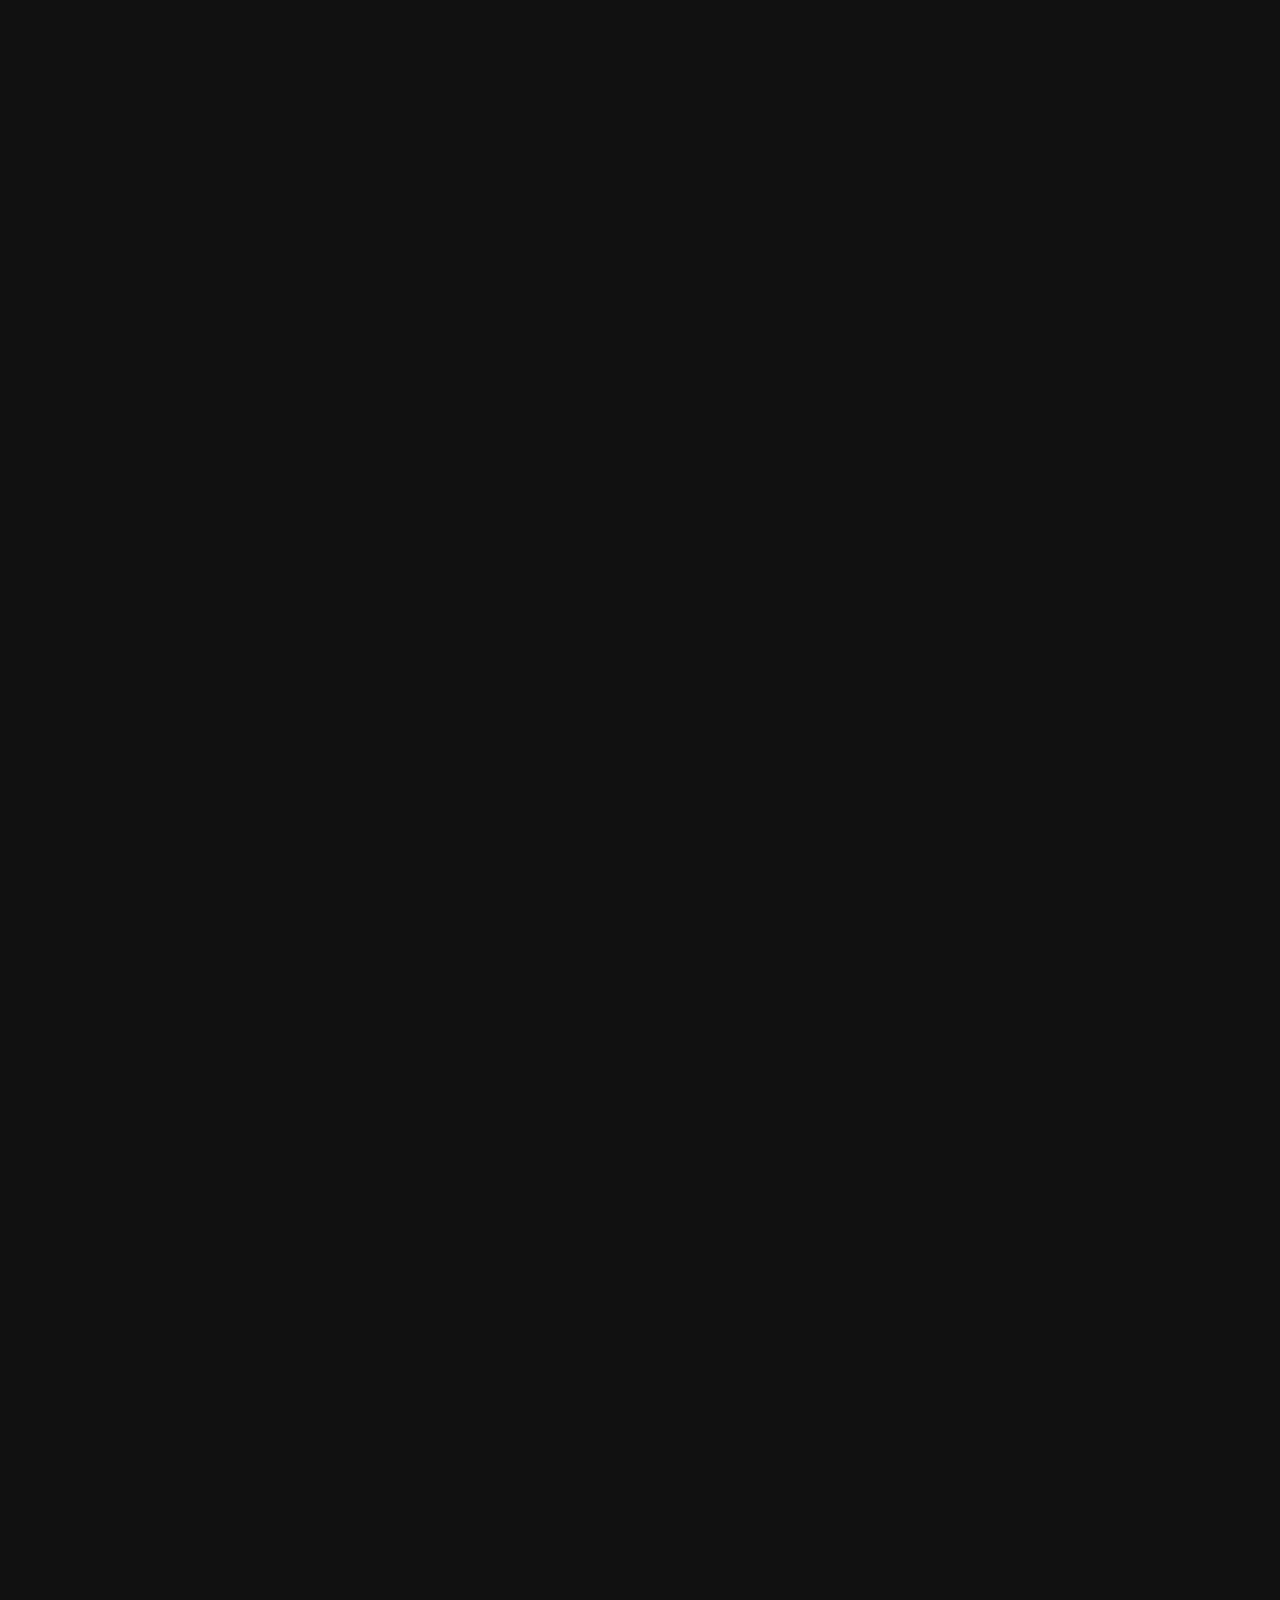
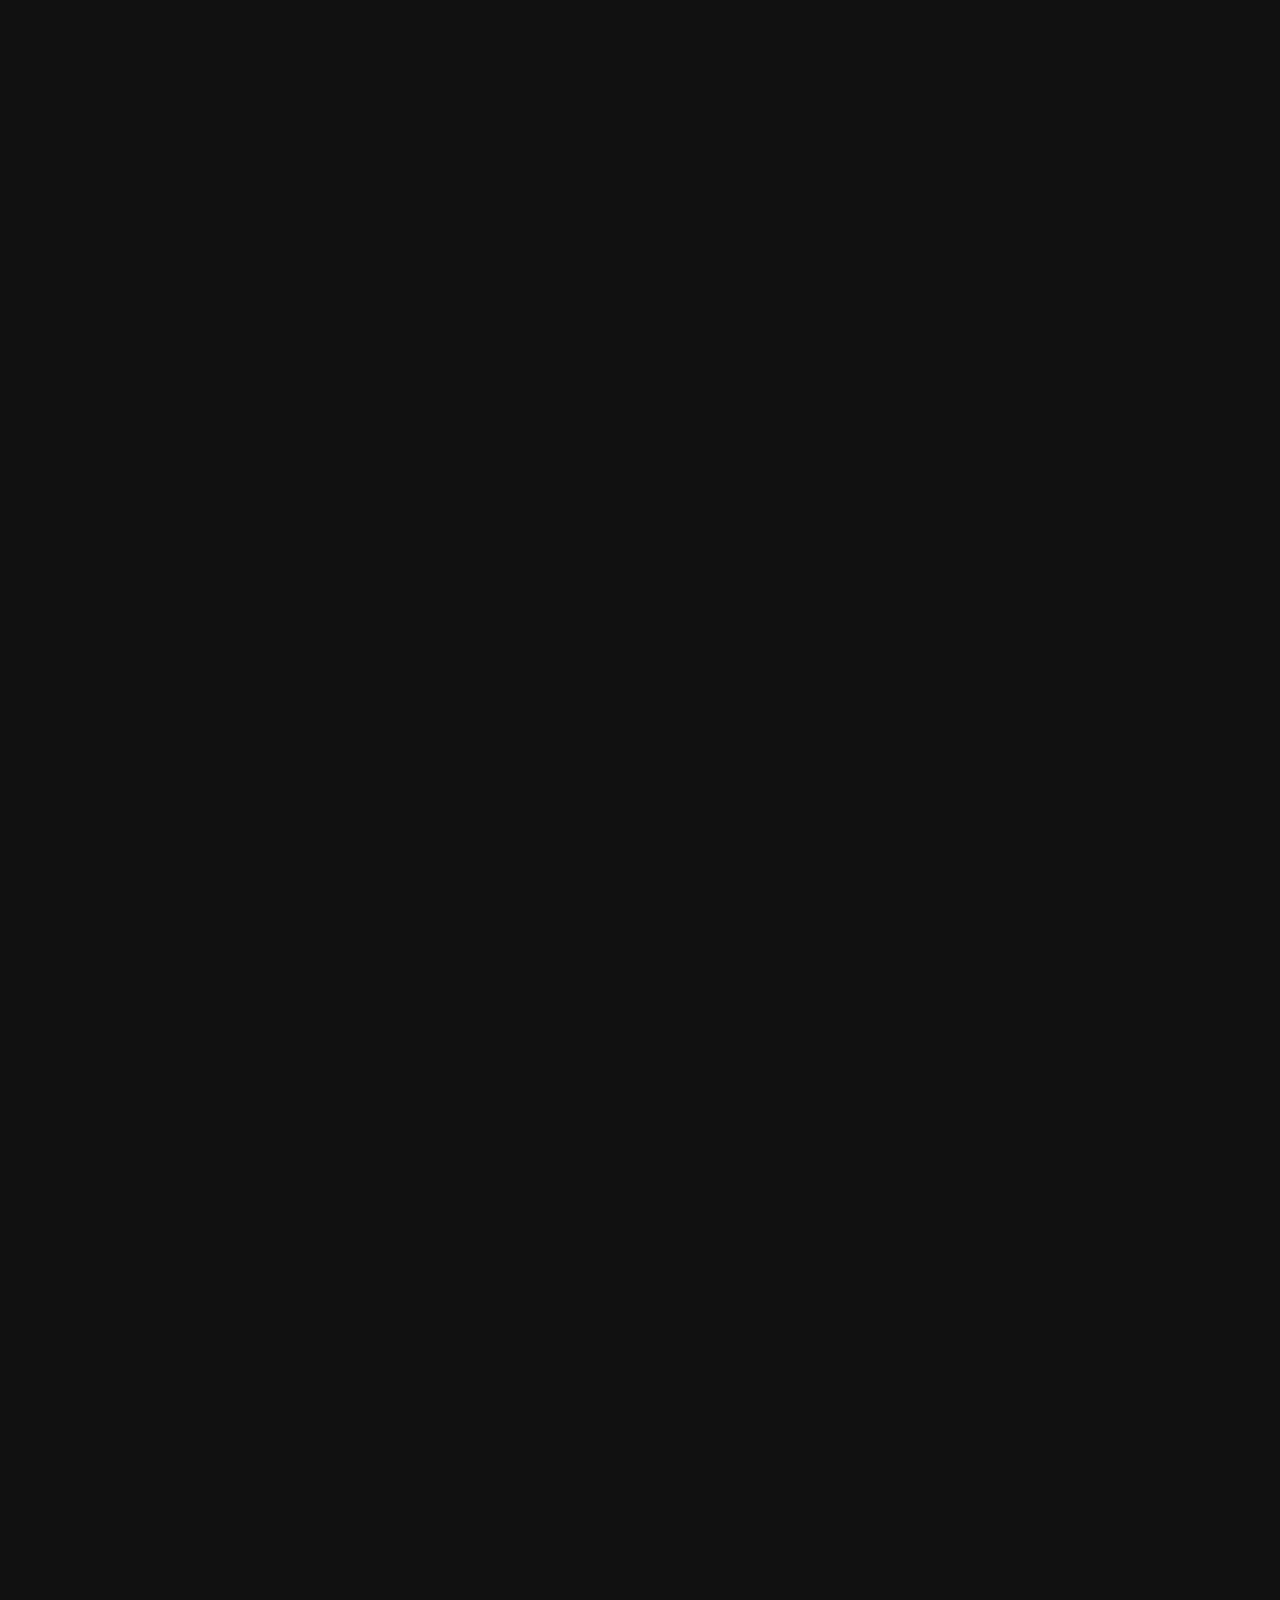
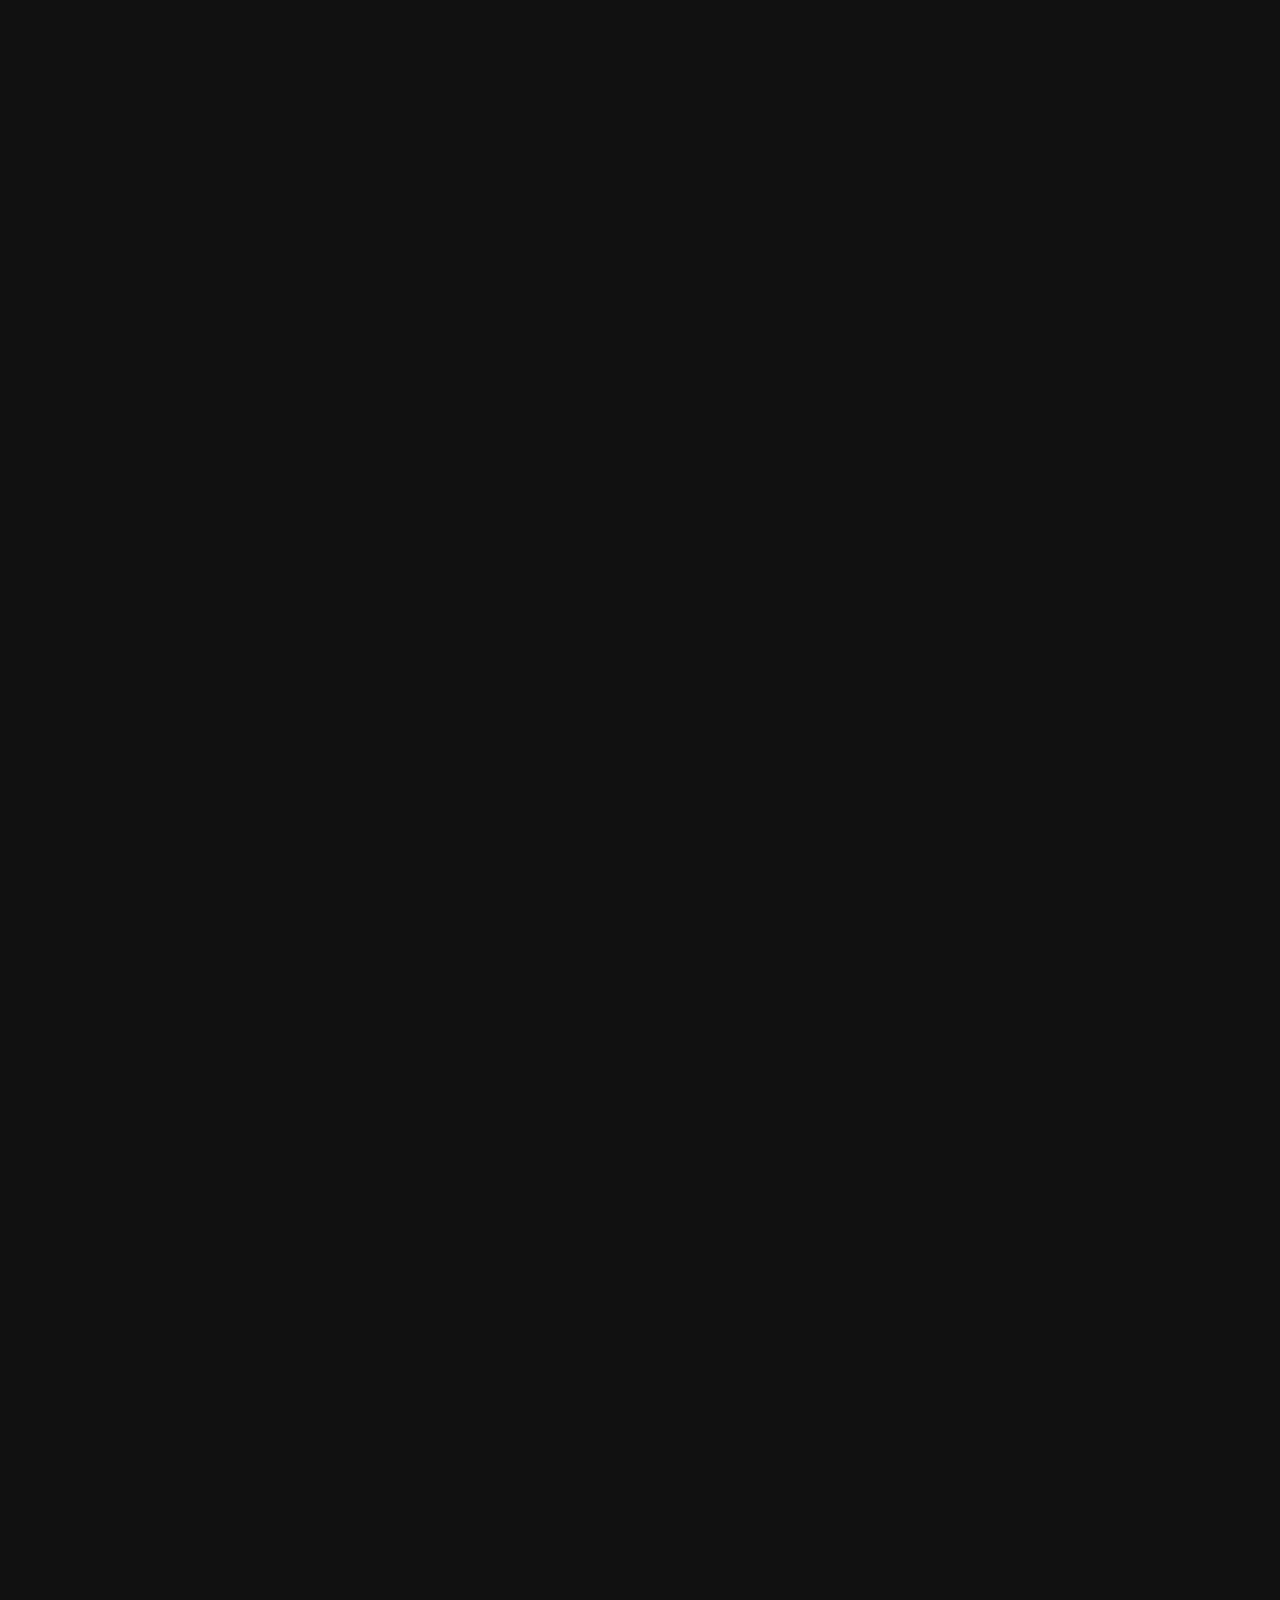
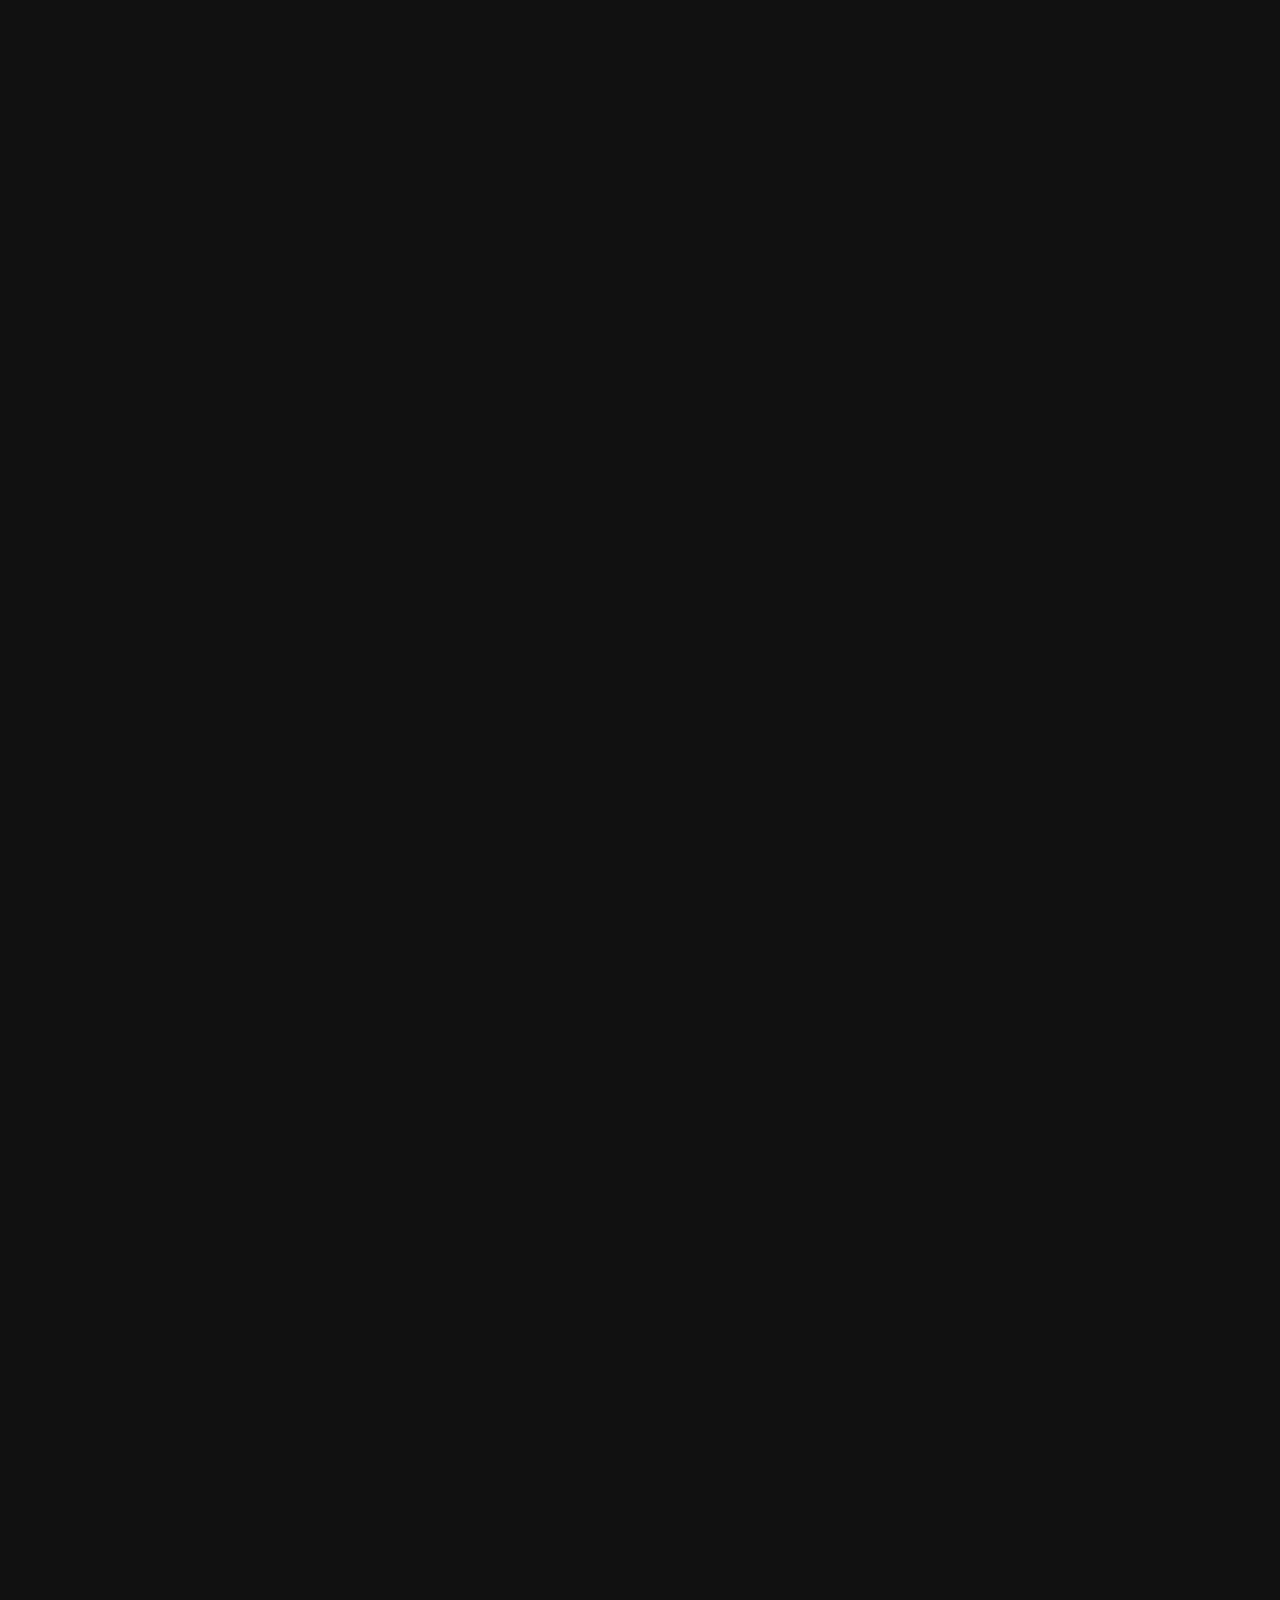
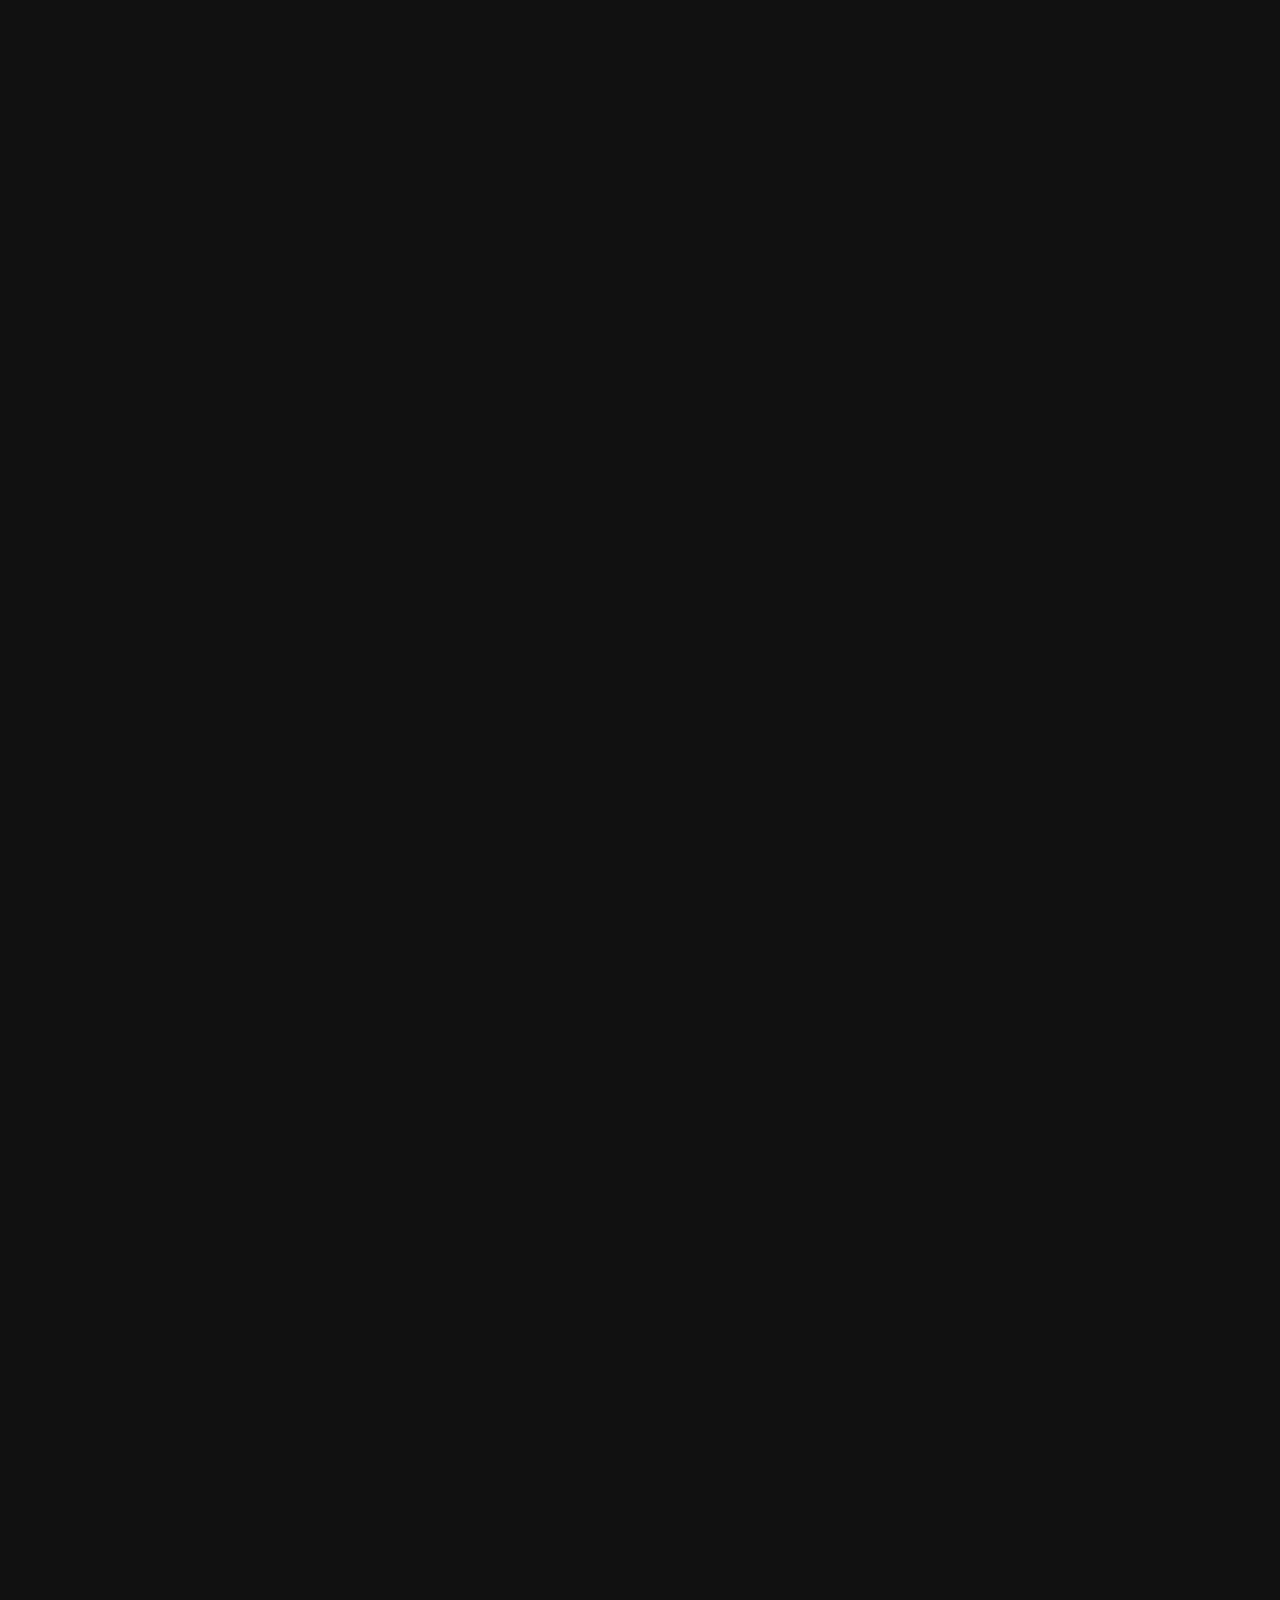
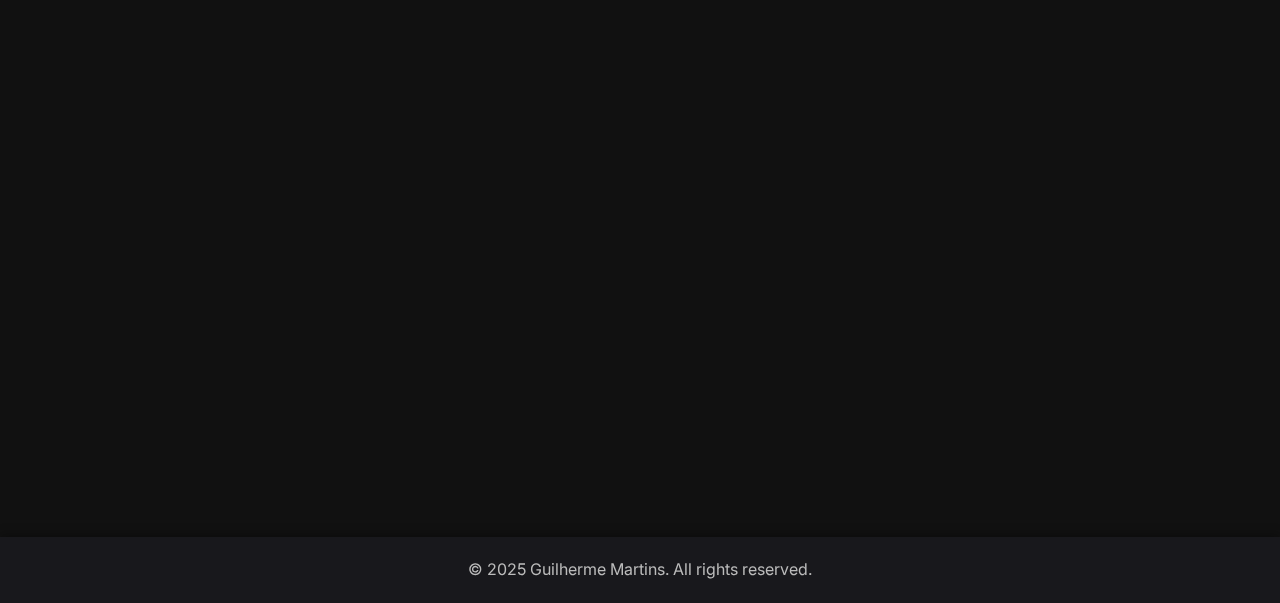
==== commit 3c1db3c7: "Add files via upload" ====
--- a/index.html
+++ b/index.html
@@ -127,77 +127,8 @@
     
     <!-- Link to external imagefixes CSS -->
     <link rel="stylesheet" href="imagefixes.css">
-
-    <!-- Add preload directives for critical images -->
-    <link rel="preload" href="./perfil.jpg" as="image">
-    <link rel="preload" href="./guitar.jpg" as="image">
-    <link rel="preload" href="./travel.png" as="image">
-    <link rel="preload" href="./gym.JPG" as="image">
-    <link rel="preload" href="./IST_Logo.png" as="image">
-    <link rel="preload" href="./AEIST.png" as="image">
-    <link rel="preload" href="./it.png" as="image">
-
-    <!-- Remove the spinner preloader style -->
-    <!-- Add animation/transition for content reveal after name animation -->
-    <style>
-        /* Rest of the emergency styles remain unchanged */
-        
-        /* New preloader setup using the hero section */
-        body.loading {
-            overflow: hidden;
-        }
-        
-        body.loading main > section:not(#hero) {
-            opacity: 0;
-            pointer-events: none;
-        }
-        
-        body.loading header,
-        body.loading footer {
-            opacity: 0;
-            pointer-events: none;
-        }
-        
-        .loading-indicator {
-            position: absolute;
-            bottom: 15vh;
-            left: 50%;
-            transform: translateX(-50%);
-            color: #ff80ab;
-            font-size: 16px;
-            font-family: 'Inter', sans-serif;
-            letter-spacing: 2px;
-            text-align: center;
-            opacity: 0;
-            animation: fadeInOut 2s ease infinite;
-        }
-        
-        @keyframes fadeInOut {
-            0%, 100% { opacity: 0.3; }
-            50% { opacity: 1; }
-        }
-        
-        /* Adjust main content for smooth reveal */
-        main {
-            transition: opacity 0.8s ease;
-        }
-        
-        .content-reveal {
-            transition: opacity 0.8s ease, transform 0.8s ease;
-            transform: translateY(20px);
-            opacity: 0;
-        }
-        
-        .content-reveal.visible {
-            transform: translateY(0);
-            opacity: 1;
-        }
-    </style>
-    
-    <!-- Link to external imagefixes CSS -->
-    <link rel="stylesheet" href="imagefixes.css">
 </head>
-<body class="loading">
+<body>
     <div class="background-container">
         <div class="background-image" id="background"></div>
         <div class="overlay"></div>
@@ -263,7 +194,6 @@
     </div>
 
     <main>
-        <!-- Hero section now acts as preloader -->
         <section id="hero" class="fullscreen">
             <div class="content-wrap">
                 <div class="name-3d-container">
@@ -278,268 +208,262 @@
                 <div class="location-details">
                     <span>Cascais, Portugal</span>
                 </div>
-                
-                <!-- Add loading indicator text to hero section -->
-                <div class="loading-indicator">Loading content...</div>
-                
                 <div class="scroll-indicator">
                     <span data-en="Scroll to explore" data-pt="Scroll para explorar">Scroll to explore</span>
                     <div class="arrow">↓</div>
                 </div>
             </div>
         </section>
-        
-        <!-- Mark other sections for reveal after loading -->
-        <div class="content-reveal">
-            <section id="about" class="fullscreen">
-                <div class="content-wrap">
-                    <div class="floating-profile-container">
-                        <div class="floating-profile">
-                            <img src="./perfil.jpg" alt="Guilherme Martins" class="profile-image" width="280" height="280">
-                            <div class="profile-glow"></div>
+
+        <section id="about" class="fullscreen">
+            <div class="content-wrap">
+                <div class="floating-profile-container">
+                    <div class="floating-profile">
+                        <img src="./perfil.jpg" alt="Guilherme Martins" class="profile-image" width="280" height="280">
+                        <div class="profile-glow"></div>
+                    </div>
+                </div>
+                <h2 class="section-title" data-en="About Me" data-pt="Sobre Mim">About Me</h2>
+                <div class="about-content">
+                    <p data-en="I am a 20-year-old student at Instituto Superior Técnico, currently in my third year of the Bachelor's degree in Electrical and Computer Engineering. I have a strong passion for learning and am always seeking new challenges that allow me to expand my skills." data-pt="Sou um estudante de 20 anos no Instituto Superior Técnico, atualmente no terceiro ano do curso de Licenciatura em Engenharia Eletrotécnica e de Computadores. Tenho uma forte paixão por aprender e estou sempre em busca de novos desafios que me permitam expandir minhas habilidades.">I am a 20-year-old student at Instituto Superior Técnico, currently in my third year of the Bachelor's degree in Electrical and Computer Engineering. I have a strong passion for learning and am always seeking new challenges that allow me to expand my skills.</p>
+                    
+                    <p data-en="With a natural inclination for teamwork, I believe in the power of collaboration to achieve outstanding results. My genuine interest in research drives me to explore fields such as <span class='accent-text'>Quantum Engineering</span> and <span class='accent-text'>Microprocessors</span>, where I see exciting opportunities to contribute to innovative discoveries." data-pt="Com uma inclinação natural para o trabalho em equipe, acredito no poder da colaboração para alcançar resultados excepcionais. O meu genuíno interesse em pesquisa impulsiona-me a explorar campos como <span class='accent-text'>Engenharia Quântica</span> e <span class='accent-text'>Microprocessadores</span>, onde vejo oportunidades empolgantes para contribuir com descobertas inovadoras.">With a natural inclination for teamwork, I believe in the power of collaboration to achieve outstanding results. My genuine interest in research drives me to explore fields such as <span class='accent-text'>Quantum Engineering</span> and <span class='accent-text'>Microprocessors</span>, where I see exciting opportunities to contribute to innovative discoveries.</p>
+                    
+                    <p data-en="I am eager to apply my skills and enthusiasm in a dynamic engineering environment that fosters innovation and professional growth." data-pt="Estou ansioso para aplicar minhas habilidades e entusiasmo num ambiente de engenharia dinâmico que fomente inovação e crescimento profissional.">I am eager to apply my skills and enthusiasm in a dynamic engineering environment that fosters innovation and professional growth.</p>
+                </div>
+            </div>
+        </section>
+
+        <section id="education" class="fullscreen">
+            <div class="content-wrap">
+                <h2 class="section-title" data-en="Education" data-pt="Educação">Education</h2>
+                <div class="timeline">
+                    <div class="timeline-item">
+                        <div class="date" data-en="Sep 2022 - Present" data-pt="Set 2022 - Presente">Sep 2022 - Present</div>
+                        <div class="institution-container">
+                            <img src="IST_Logo.png" alt="IST Logo" class="org-logo">
+                            <div class="institution">Instituto Superior Técnico</div>
                         </div>
-                    </div>
-                    <h2 class="section-title" data-en="About Me" data-pt="Sobre Mim">About Me</h2>
-                    <div class="about-content">
-                        <p data-en="I am a 20-year-old student at Instituto Superior Técnico, currently in my third year of the Bachelor's degree in Electrical and Computer Engineering. I have a strong passion for learning and am always seeking new challenges that allow me to expand my skills." data-pt="Sou um estudante de 20 anos no Instituto Superior Técnico, atualmente no terceiro ano do curso de Licenciatura em Engenharia Eletrotécnica e de Computadores. Tenho uma forte paixão por aprender e estou sempre em busca de novos desafios que me permitam expandir minhas habilidades.">I am a 20-year-old student at Instituto Superior Técnico, currently in my third year of the Bachelor's degree in Electrical and Computer Engineering. I have a strong passion for learning and am always seeking new challenges that allow me to expand my skills.</p>
-                        
-                        <p data-en="With a natural inclination for teamwork, I believe in the power of collaboration to achieve outstanding results. My genuine interest in research drives me to explore fields such as <span class='accent-text'>Quantum Engineering</span> and <span class='accent-text'>Microprocessors</span>, where I see exciting opportunities to contribute to innovative discoveries." data-pt="Com uma inclinação natural para o trabalho em equipe, acredito no poder da colaboração para alcançar resultados excepcionais. O meu genuíno interesse em pesquisa impulsiona-me a explorar campos como <span class='accent-text'>Engenharia Quântica</span> e <span class='accent-text'>Microprocessadores</span>, onde vejo oportunidades empolgantes para contribuir com descobertas inovadoras.">With a natural inclination for teamwork, I believe in the power of collaboration to achieve outstanding results. My genuine interest in research drives me to explore fields such as <span class='accent-text'>Quantum Engineering</span> and <span class='accent-text'>Microprocessors</span>, where I see exciting opportunities to contribute to innovative discoveries.</p>
-                        
-                        <p data-en="I am eager to apply my skills and enthusiasm in a dynamic engineering environment that fosters innovation and professional growth." data-pt="Estou ansioso para aplicar minhas habilidades e entusiasmo num ambiente de engenharia dinâmico que fomente inovação e crescimento profissional.">I am eager to apply my skills and enthusiasm in a dynamic engineering environment that fosters innovation and professional growth.</p>
-                    </div>
-                </div>
-            </section>
-
-            <section id="education" class="fullscreen">
-                <div class="content-wrap">
-                    <h2 class="section-title" data-en="Education" data-pt="Educação">Education</h2>
-                    <div class="timeline">
-                        <div class="timeline-item">
-                            <div class="date" data-en="Sep 2022 - Present" data-pt="Set 2022 - Presente">Sep 2022 - Present</div>
-                            <div class="institution-container">
-                                <img src="IST_Logo.png" alt="IST Logo" class="org-logo">
-                                <div class="institution">Instituto Superior Técnico</div>
-                            </div>
-                            <div class="location" data-en="Lisbon, Portugal" data-pt="Lisboa, Portugal">Lisbon, Portugal</div>
-                            <div class="description" data-en="BSc in Electrical and Computer Engineering | Grade: 16/20" data-pt="BSc em Engenharia Eletrotécnica e de Computadores | Média: 16">BSc in Electrical and Computer Engineering | Grade: 16/20</div>
-                            <div class="course-link"><a href="https://tecnico.ulisboa.pt/en/education/courses/undergraduate-programmes/electrical-and-computer-engineering/" target="_blank" class="contact-link" data-en="Course Information" data-pt="Informação do Curso">Course Information</a></div>
+                        <div class="location" data-en="Lisbon, Portugal" data-pt="Lisboa, Portugal">Lisbon, Portugal</div>
+                        <div class="description" data-en="BSc in Electrical and Computer Engineering | Grade: 16/20" data-pt="BSc em Engenharia Eletrotécnica e de Computadores | Média: 16">BSc in Electrical and Computer Engineering | Grade: 16/20</div>
+                        <div class="course-link"><a href="https://tecnico.ulisboa.pt/en/education/courses/masters-programmes/electrical-and-computer-engineering/" target="_blank" class="contact-link" data-en="Course Information" data-pt="Informação do Curso">Course Information</a></div>
+                    </div>
+                    <div class="timeline-item">
+                        <div class="date">2019 - 2022</div>
+                        <div class="institution" data-en="São João do Estoril High School" data-pt="Liceu de São João do Estoril">São João do Estoril High School</div>
+                        <div class="location">Cascais, Portugal</div>
+                        <div class="description" data-en="Class Representative & Honor Student | Grade: 19/20" data-pt="Delegado de turma & Aluno de Honra | Média: 19">Class Representative & Honor Student | Grade: 19/20</div>
+                    </div>
+                    <div class="timeline-item">
+                        <div class="date">Before 2019</div>
+                        <div class="institution" data-en="Amor de Deus School" data-pt="Colégio Amor de Deus">Amor de Deus School</div>
+                        <div class="location">Cascais, Portugal</div>
+                        <div class="description" data-en="Honor Student" data-pt="Aluno de Honra">Honor Student</div>
+                    </div>
+                </div>
+            </div>
+        </section>
+
+        <section id="experience" class="fullscreen">
+            <div class="content-wrap">
+                <h2 class="section-title" data-en="Experience" data-pt="Experiência">Experience</h2>
+                <div class="experience-grid">
+                    <div class="experience-card">
+                        <h3>
+                            <img src="it.png" alt="IT Logo" class="org-logo">
+                            Instituto de Telecomunicações
+                        </h3>
+                        <p class="period" data-en="Feb 2025 - Present" data-pt="Fev 2025 - Presente">Feb 2025 - Present</p>
+                        <p class="location" data-en="Lisbon, Portugal" data-pt="Lisboa, Portugal">Lisbon, Portugal</p>
+                        <p class="description" data-en="Assisting in the development of an <span class='accent-text'>Atmospheric Chamber for a Quantum Key Distribution (QKD) experiment</span> with Pedro Mendes, enabling the study of turbulence effects on quantum and classical signals. I also participate in weekly meetings of the Quantum and Photonics Department, tracking the progress of 8 ongoing projects. I take notes on the developments of each project and learn about the practical applications of quantum and photonics technologies in real-world projects and theses." data-pt="Auxiliando no desenvolvimento de uma <span class='accent-text'>Câmara Atmosférica para uma experiência de Distribuição de Chaves Quânticas (QKD)</span> com Pedro Mendes, permitindo o estudo dos efeitos de turbulência em sinais quânticos e clássicos. Também participo em reuniões semanais do Departamento de Quântica e Fotônica, acompanhando o progresso de 8 projetos. Tomo notas sobre os desenvolvimentos de cada projeto e aprendo sobre as aplicações práticas das tecnologias quânticas e fotônicas em projetos e teses do mundo real.">Assisting in the development of an Atmospheric Chamber for a Quantum Key Distribution (QKD) experiment with Pedro Mendes, enabling the study of turbulence effects on quantum and classical signals. I also participate in weekly meetings of the Quantum and Photonics Department, tracking the progress of 8 ongoing projects. I take notes on the developments of each project and learn about the practical applications of quantum and photonics technologies in real-world projects and theses.</p>
+                    </div>
+                    <div class="experience-card">
+                        <h3>
+                            <img src="AEIST.png" alt="AEIST Logo" class="org-logo">
+                            <span data-en="IST Student Association (AEIST)" data-pt="Associação de Estudantes do IST (AEIST)">IST Student Association (AEIST)</span>
+                        </h3>
+                        <p class="period" data-en="Oct 2024 - Present" data-pt="Out 2024 - Presente">Oct 2024 - Present</p>
+                        <p class="location" data-en="Lisbon, Portugal" data-pt="Lisboa, Portugal">Lisbon, Portugal</p>
+                        <p class="description" data-en="Corporate Relations Collaborator: Developed and fostered relationships with external organizations, successfully securing funding and sponsorships to support AEIST activities." data-pt="Colaborador para Relações Empresariais: Desenvolvi e fomentei relacionamentos com organizações externas, garantindo com sucesso financiamento e patrocínios para apoiar as atividades da AEIST.">Corporate Relations Collaborator: Developed and fostered relationships with external organizations, successfully securing funding and sponsorships to support AEIST activities.</p>
+                        <p class="skills-gained" data-en="Skills gained: Partnership Development, Communication, Project Management, Sales Negotiation." data-pt="Habilidades adquiridas: Desenvolvimento de Parcerias, Comunicação, Gestão de Projetos, Negociação de Vendas.">Skills gained: Partnership Development, Communication, Project Management, Sales Negotiation.</p>
+                    </div>
+                    <div class="experience-card">
+                        <h3>
+                            <img src="IST_Logo.png" alt="IST Logo" class="org-logo">
+                            IST Management Challenge - "Best of Class"
+                        </h3>
+                        <p class="period">Sep 2022 - Dec 2022</p>
+                        <p class="location" data-en="Lisbon, Portugal" data-pt="Lisboa, Portugal">Lisbon, Portugal</p>
+                        <div class="description" data-en="High ranking, leading to invitations to two workshops:" data-pt="Alta classificação, levando a convites para dois workshops:">High ranking, leading to invitations to two workshops:</div>
+                        <ul class="workshops-list">
+                            <li data-en="'Ideation, Prioritize, and Design' - Accenture" data-pt="'Ideation, Prioritize, and Design' - Accenture">"Ideation, Prioritize, and Design" - Accenture</li>
+                            <li data-en="'Design Thinking' - EDP" data-pt="'Design Thinking' - EDP">"Design Thinking" - EDP</li>
+                        </ul>
+                        <p class="skills-gained" data-en="Skills gained: Creative problem-solving, idea generation and prioritization, user-centered design, teamwork, and project planning." data-pt="Habilidades adquiridas: Resolução criativa de problemas, geração e priorização de ideias, design centrado no usuário, trabalho em equipe e planejamento de projetos.">Skills gained: Creative problem-solving, idea generation and prioritization, user-centered design, teamwork, and project planning.</p>
+                    </div>
+                </div>
+            </div>
+        </section>
+
+        <section id="projects" class="fullscreen">
+            <div class="content-wrap">
+                <h2 class="section-title" data-en="Projects & Achievements" data-pt="Projetos & Conquistas">Projects & Achievements</h2>
+                <div class="project-featured">
+                    <h3 data-en="Anti-Drone Detection System" data-pt="Sistema de Detecção Anti-Drone">Anti-Drone Detection System</h3>
+                    <p class="period" data-en="Dec 2024 - Present" data-pt="Dez 2024 - Presente">Dec 2024 - Present</p>
+                    <p class="location" data-en="Lisbon, Portugal" data-pt="Lisboa, Portugal">Lisbon, Portugal</p>
+                    <p class="description" data-en="I'm leading a team developing an Anti-Drone Detection System for Communication Jamming as part of my bachelor's final year project at Instituto Superior Técnico. Our system leverages <span class='accent-text'>machine learning</span> to accurately identify and distinguish drones from other flying objects, enhancing security in sensitive areas. This project is being developed in collaboration with the <span class='accent-text'>Portuguese Air Force</span>, <span class='accent-text'>Thales</span>, and <span class='accent-text'>Mauser</span>, combining expertise and resources to achieve impactful results. Our goal is to provide security forces with a reliable, efficient tool that strengthens their ability to detect and respond to potential drone threats." data-pt="Lidero uma equipe que desenvolve um Sistema de Detecção Anti-Drone para Jammers de Comunicação como parte do meu projeto final de licenciatura no Instituto Superior Técnico. O nosso sistema utiliza <span class='accent-text'>machine learning</span> para identificar e distinguir drones de outros objetos voadores com precisão, aumentando a segurança em áreas sensíveis. Este projeto está a ser desenvolvido em colaboração com a <span class='accent-text'>Força Aérea Portuguesa</span>, <span class='accent-text'>Thales</span> e <span class='accent-text'>Mauser</span>, combinando expertise e recursos para alcançar resultados impactantes. O nosso objetivo é fornecer às forças de segurança uma ferramenta confiável e eficiente que fortaleça a sua capacidade de detectar e responder a potenciais ameaças de drones.">I'm leading a team developing an Anti-Drone Detection System for Communication Jamming as part of my bachelor's final year project at Instituto Superior Técnico. Our system leverages <span class='accent-text'>machine learning</span> to accurately identify and distinguish drones from other flying objects, enhancing security in sensitive areas. This project is being developed in collaboration with the <span class='accent-text'>Portuguese Air Force</span>, <span class='accent-text'>Thales</span>, and <span class='accent-text'>Mauser</span>, combining expertise and resources to achieve impactful results. Our goal is to provide security forces with a reliable, efficient tool that strengthens their ability to detect and respond to potential drone threats.</p>
+                    <p class="project-link"><a href="https://joaofirmino17.github.io/index.html" target="_blank" class="contact-link" data-en="Project Website" data-pt="Website do Projeto">Project Website</a></p>
+                </div>
+                <div class="achievements-grid">
+                    <div class="achievement-item">
+                        <div class="achievement-title" data-en="IST Academic Merit Diploma" data-pt="Diploma de Mérito Acadêmico do IST">IST Academic Merit Diploma</div>
+                        <div class="year">2022/2023</div>
+                    </div>
+                    <div class="achievement-item">
+                        <div class="achievement-title" data-en="BONDALTI & Amélia de Mello Foundation Scholarship" data-pt="Bolsa BONDALTI & Fundação Amélia de Mello">BONDALTI & Amélia de Mello Foundation Scholarship</div>
+                        <div class="year">2023/2024 & 2024/2025</div>
+                    </div>
+                    <div class="achievement-item">
+                        <div class="achievement-title" data-en="Santander Scholarship - Técnico-Santander" data-pt="Bolsa Santander - Técnico-Santander">Santander Scholarship - Técnico-Santander</div>
+                        <div class="year">2022/2023</div>
+                    </div>
+                    <div class="achievement-item">
+                        <div class="achievement-title" data-en="School Merit Scholarship - Alcabideche Parish" data-pt="Bolsa de Mérito Escolar - Freguesia de Alcabideche">School Merit Scholarship - Alcabideche Parish</div>
+                        <div class="year">2022</div>
+                    </div>
+                    <div class="achievement-item">
+                        <div class="achievement-title" data-en="School Merit Award - Cascais City Council" data-pt="Prêmio de Mérito Escolar - Câmara Municipal de Cascais">School Merit Award - Cascais City Council</div>
+                        <div class="year">2022</div>
+                    </div>
+                </div>
+            </div>
+        </section>
+
+        <section id="skills" class="fullscreen">
+            <div class="content-wrap">
+                <h2 class="section-title" data-en="Skills & Languages" data-pt="Competências & Idiomas">Skills & Languages</h2>
+                <div class="skills-container">
+                    <div class="skills-column">
+                        <h3 data-en="Technical Skills" data-pt="Competências Técnicas">Technical Skills</h3>
+                        <ul class="skills-list">
+                            <li data-en="Programming: C, C++, Python, Assembly, Java" data-pt="Programação: C, C++, Python, Assembly, Java">Programming: C, C++, Python, Assembly, Java</li>
+                            <li>LaTeX (Overleaf)</li>
+                            <li>Excel</li>
+                            <li>Matlab</li>
+                            <li data-en="Electrical Engineering: Propagation and Radiation of Electromagnetic Waves, Telecommunications, Circuit Analysis, Computer Architecture, Algorithms and Data Structures, Differential and Integral Calculus, Linear Algebra" data-pt="Engenharia Eletrotécnica: Propagação e Radiação de Ondas Eletromagnéticas, Telecomunicações, Análise de Circuitos, Arquitetura de Computadores, Algoritmos e Estruturas de Dados, Cálculo Diferencial e Integral, Álgebra Linear">Electrical Engineering: Propagation and Radiation of Electromagnetic Waves, Telecommunications, Circuit Analysis, Computer Architecture, Algorithms and Data Structures, Differential and Integral Calculus, Linear Algebra</li>
+                        </ul>
+                    </div>
+                    <div class="skills-column">
+                        <h3 data-en="Soft Skills" data-pt="Competências Pessoais">Personal Skills</h3>
+                        <ul class="skills-list">
+                            <li data-en="Leadership" data-pt="Liderança">Leadership</li>
+                            <li data-en="Communication" data-pt="Comunicação">Communication</li>
+                            <li data-en="Conflict Resolution" data-pt="Resolução de Conflitos">Conflict Resolution</li>
+                            <li data-en="Teamwork" data-pt="Trabalho em Equipe">Teamwork</li>
+                            <li data-en="Proactivity" data-pt="Proatividade">Proactivity</li>
+                            <li data-en="Analytical Thinking" data-pt="Pensamento Analítico">Analytical Thinking</li>
+                            <li data-en="Adaptability and Flexibility" data-pt="Adaptabilidade e Flexibilidade">Adaptability and Flexibility</li>
+                            <li data-en="Problem Solving" data-pt="Resolução de Problemas">Problem Solving</li>
+                            <li data-en="Learning Agility" data-pt="Agilidade de Aprendizagem">Learning Agility</li>
+                        </ul>
+                    </div>
+                    <div class="skills-column">
+                        <h3 data-en="Languages" data-pt="Idiomas">Languages</h3>
+                        <ul class="skills-list">
+                            <li data-en="Portuguese: Native" data-pt="Português: Nativo">Portuguese: Native</li>
+                            <li data-en="English: Proficient (C1)" data-pt="Inglês: Proficiente (C1)">English: Proficient (C1)</li>
+                            <li data-en="Spanish: Basic Fluency" data-pt="Espanhol: Fluência Básica">Spanish: Basic Fluency</li>
+                        </ul>
+                    </div>
+                </div>
+            </div>
+        </section>
+
+        <section id="volunteering" class="fullscreen">
+            <div class="content-wrap">
+                <h2 class="section-title" data-en="Volunteering" data-pt="Voluntariado">Volunteering</h2>
+                <div class="volunteering-cards">
+                    <div class="volunteering-card">
+                        <h3>Tutoria</h3>
+                        <p class="period" data-en="May 2024 - Present" data-pt="Maio 2024 - Presente">May 2024 - Present</p>
+                        <p class="location" data-en="Cascais, Portugal" data-pt="Cascais, Portugal">Cascais, Portugal</p>
+                        <p class="description" data-en="I have been actively involved in a volunteer tutoring project, where I provide educational support to around 15 children, ranging from preschool to secondary school. This experience has challenged me to think in different ways to effectively explain fundamental concepts tailored to each child's understanding. Throughout this journey, I discovered my passion for teaching, which played a significant role in my decision to take a gap year, not only to explore new experiences but also to dedicate time to sharing knowledge and helping others grow academically." data-pt="Tenho estado ativamente envolvido num projeto de tutoria voluntária, onde forneço apoio educacional a cerca de 15 crianças, desde o pré-escolar até o ensino secundário. Esta experiência tem me desafiado a pensar de diferentes maneiras para explicar eficazmente conceitos fundamentais adaptados à compreensão de cada criança. Ao longo desta jornada, descobri a minha paixão pelo ensino, o que desempenhou um papel significativo na minha decisão de fazer um ano sabático, não apenas para explorar novas experiências, mas também para dedicar tempo a partilhar conhecimento e ajudar outros a crescer academicamente.">I have been actively involved in a volunteer tutoring project, where I provide educational support to around 15 children, ranging from preschool to secondary school. This experience has challenged me to think in different ways to effectively explain fundamental concepts tailored to each child's understanding. Throughout this journey, I discovered my passion for teaching, which played a significant role in my decision to take a gap year, not only to explore new experiences but also to dedicate time to sharing knowledge and helping others grow academically.</p>
+                    </div>
+                    <div class="volunteering-card">
+                        <h3>Cascais Jovem</h3>
+                        <p class="period" data-en="2021 - Present" data-pt="2021 - Presente">2021 - Present</p>
+                        <p class="location" data-en="Cascais, Portugal" data-pt="Cascais, Portugal">Cascais, Portugal</p>
+                        <p class="description" data-en="I have participated as a volunteer in several initiatives organized by Cascais Jovem, contributing to the smooth running of various events and community programs. My involvement has included roles in the Occupational Safety and Health Conference, where I provided logistical support and assisted with event organization; the Children's Festival, engaging with children and families to ensure a positive experience; the Safe Beaches Initiative, supporting efforts to promote beach safety and environmental awareness; and the Portuguese Elections, assisting in the organization and coordination of electoral processes, among others. Through these initiatives, I have developed strong teamwork, communication, and problem-solving skills, while gaining valuable experience in event support and community engagement." data-pt="Participei como voluntário em várias iniciativas organizadas pela Cascais Jovem, contribuindo para o bom funcionamento de diversos eventos e programas comunitários. O meu envolvimento incluiu papéis na Conferência de Segurança e Saúde Ocupacional, onde forneci apoio logístico e auxiliei na organização do evento; no Festival das Crianças, interagindo com crianças e famílias para garantir uma experiência positiva; na Iniciativa Praias Seguras, apoiando esforços para promover a segurança nas praias e a consciência ambiental; e nas Eleições Portuguesas, auxiliando na organização e coordenação dos processos eleitorais, entre outros. Através destas iniciativas, desenvolvi fortes competências de trabalho em equipa, comunicação e resolução de problemas, enquanto ganhava experiência valiosa em apoio a eventos e envolvimento comunitário.">I have participated as a volunteer in several initiatives organized by Cascais Jovem, contributing to the smooth running of various events and community programs. My involvement has included roles in the Occupational Safety and Health Conference, where I provided logistical support and assisted with event organization; the Children's Festival, engaging with children and families to ensure a positive experience; the Safe Beaches Initiative, supporting efforts to promote beach safety and environmental awareness; and the Portuguese Elections, assisting in the organization and coordination of electoral processes, among others. Through these initiatives, I have developed strong teamwork, communication, and problem-solving skills, while gaining valuable experience in event support and community engagement.</p>
+                    </div>
+                </div>
+            </div>
+        </section>
+
+        <section id="hobbies" class="fullscreen">
+            <div class="content-wrap">
+                <h2 class="section-title" data-en="Hobbies" data-pt="Hobbies">Hobbies</h2>
+                <div class="hobbies-container">
+                    <div class="hobby-card">
+                        <div class="hobby-image-container">
+                            <!-- Fix image paths with proper relative URLs for GitHub Pages -->
+                            <img src="./guitar.jpg" alt="Guilherme playing guitar" class="hobby-image" width="160" height="160">
+                            <div class="hobby-glow"></div>
                         </div>
-                        <div class="timeline-item">
-                            <div class="date">2019 - 2022</div>
-                            <div class="institution" data-en="São João do Estoril High School" data-pt="Liceu de São João do Estoril">São João do Estoril High School</div>
-                            <div class="location">Cascais, Portugal</div>
-                            <div class="description" data-en="Class Representative & Honor Student | Grade: 19/20" data-pt="Delegado de turma & Aluno de Honra | Média: 19">Class Representative & Honor Student | Grade: 19/20</div>
+                        <h3 data-en="<span class='accent-text'>Guitarist</span>" data-pt="<span class='accent-text'>Guitarrista</span>">Guitarist</h3>
+                        <p data-en="Own Band - 3 Concerts" data-pt="Banda Própria - 3 Concertos">Own Band - 3 Concerts</p>
+                    </div>
+                    <div class="hobby-card">
+                        <div class="hobby-image-container">
+                            <img src="./travel.png" alt="Guilherme traveling" class="hobby-image" width="180" height="180">
+                            <div class="hobby-glow"></div>
                         </div>
-                        <div class="timeline-item">
-                            <div class="date">Before 2019</div>
-                            <div class="institution" data-en="Amor de Deus School" data-pt="Colégio Amor de Deus">Amor de Deus School</div>
-                            <div class="location">Cascais, Portugal</div>
-                            <div class="description" data-en="Honor Student" data-pt="Aluno de Honra">Honor Student</div>
+                        <h3 data-en="<span class='accent-text'>Traveler</span>" data-pt="<span class='accent-text'>Viajante</span>">Traveler</h3>
+                        <p data-en="Visited 14 countries on 4 different continents" data-pt="Visitei 14 países em 4 continentes diferentes">Visited 14 countries on 4 different continents</p>
+                    </div>
+                    <div class="hobby-card">
+                        <div class="hobby-image-container">
+                            <img src="./gym.JPG" alt="Guilherme fitness" class="hobby-image" width="180" height="180">
+                            <div class="hobby-glow"></div>
                         </div>
-                    </div>
-                </div>
-            </section>
-
-            <section id="experience" class="fullscreen">
-                <div class="content-wrap">
-                    <h2 class="section-title" data-en="Experience" data-pt="Experiência">Experience</h2>
-                    <div class="experience-grid">
-                        <div class="experience-card">
-                            <h3>
-                                <img src="it.png" alt="IT Logo" class="org-logo">
-                                Instituto de Telecomunicações
-                            </h3>
-                            <p class="period" data-en="Feb 2025 - Present" data-pt="Fev 2025 - Presente">Feb 2025 - Present</p>
-                            <p class="location" data-en="Lisbon, Portugal" data-pt="Lisboa, Portugal">Lisbon, Portugal</p>
-                            <p class="description" data-en="Assisting in the development of an <span class='accent-text'>Atmospheric Chamber for a Quantum Key Distribution (QKD) experiment</span> with Pedro Mendes, enabling the study of turbulence effects on quantum and classical signals. I also participate in weekly meetings of the Quantum and Photonics Department, tracking the progress of 8 ongoing projects. I take notes on the developments of each project and learn about the practical applications of quantum and photonics technologies in real-world projects and theses." data-pt="Auxiliando no desenvolvimento de uma <span class='accent-text'>Câmara Atmosférica para uma experiência de Distribuição de Chaves Quânticas (QKD)</span> com Pedro Mendes, permitindo o estudo dos efeitos de turbulência em sinais quânticos e clássicos. Também participo em reuniões semanais do Departamento de Quântica e Fotônica, acompanhando o progresso de 8 projetos. Tomo notas sobre os desenvolvimentos de cada projeto e aprendo sobre as aplicações práticas das tecnologias quânticas e fotônicas em projetos e teses do mundo real.">Assisting in the development of an Atmospheric Chamber for a Quantum Key Distribution (QKD) experiment with Pedro Mendes, enabling the study of turbulence effects on quantum and classical signals. I also participate in weekly meetings of the Quantum and Photonics Department, tracking the progress of 8 ongoing projects. I take notes on the developments of each project and learn about the practical applications of quantum and photonics technologies in real-world projects and theses.</p>
-                        </div>
-                        <div class="experience-card">
-                            <h3>
-                                <img src="AEIST.png" alt="AEIST Logo" class="org-logo">
-                                <span data-en="IST Student Association (AEIST)" data-pt="Associação de Estudantes do IST (AEIST)">IST Student Association (AEIST)</span>
-                            </h3>
-                            <p class="period" data-en="Oct 2024 - Present" data-pt="Out 2024 - Presente">Oct 2024 - Present</p>
-                            <p class="location" data-en="Lisbon, Portugal" data-pt="Lisboa, Portugal">Lisbon, Portugal</p>
-                            <p class="description" data-en="Corporate Relations Collaborator: Developed and fostered relationships with external organizations, successfully securing funding and sponsorships to support AEIST activities." data-pt="Colaborador para Relações Empresariais: Desenvolvi e fomentei relacionamentos com organizações externas, garantindo com sucesso financiamento e patrocínios para apoiar as atividades da AEIST.">Corporate Relations Collaborator: Developed and fostered relationships with external organizations, successfully securing funding and sponsorships to support AEIST activities.</p>
-                            <p class="skills-gained" data-en="Skills gained: Partnership Development, Communication, Project Management, Sales Negotiation." data-pt="Habilidades adquiridas: Desenvolvimento de Parcerias, Comunicação, Gestão de Projetos, Negociação de Vendas.">Skills gained: Partnership Development, Communication, Project Management, Sales Negotiation.</p>
-                        </div>
-                        <div class="experience-card">
-                            <h3>
-                                <img src="IST_Logo.png" alt="IST Logo" class="org-logo">
-                                IST Management Challenge - "Best of Class"
-                            </h3>
-                            <p class="period">Sep 2022 - Dec 2022</p>
-                            <p class="location" data-en="Lisbon, Portugal" data-pt="Lisboa, Portugal">Lisbon, Portugal</p>
-                            <div class="description" data-en="High ranking, leading to invitations to two workshops:" data-pt="Alta classificação, levando a convites para dois workshops:">High ranking, leading to invitations to two workshops:</div>
-                            <ul class="workshops-list">
-                                <li data-en="'Ideation, Prioritize, and Design' - Accenture" data-pt="'Ideation, Prioritize, and Design' - Accenture">"Ideation, Prioritize, and Design" - Accenture</li>
-                                <li data-en="'Design Thinking' - EDP" data-pt="'Design Thinking' - EDP">"Design Thinking" - EDP</li>
-                            </ul>
-                            <p class="skills-gained" data-en="Skills gained: Creative problem-solving, idea generation and prioritization, user-centered design, teamwork, and project planning." data-pt="Habilidades adquiridas: Resolução criativa de problemas, geração e priorização de ideias, design centrado no usuário, trabalho em equipe e planejamento de projetos.">Skills gained: Creative problem-solving, idea generation and prioritization, user-centered design, teamwork, and project planning.</p>
-                        </div>
-                    </div>
-                </div>
-            </section>
-
-            <section id="projects" class="fullscreen">
-                <div class="content-wrap">
-                    <h2 class="section-title" data-en="Projects & Achievements" data-pt="Projetos & Conquistas">Projects & Achievements</h2>
-                    <div class="project-featured">
-                        <h3 data-en="Anti-Drone Detection System" data-pt="Sistema de Detecção Anti-Drone">Anti-Drone Detection System</h3>
-                        <p class="period" data-en="Dec 2024 - Present" data-pt="Dez 2024 - Presente">Dec 2024 - Present</p>
-                        <p class="location" data-en="Lisbon, Portugal" data-pt="Lisboa, Portugal">Lisbon, Portugal</p>
-                        <p class="description" data-en="I'm leading a team developing an Anti-Drone Detection System for Communication Jamming as part of my bachelor's final year project at Instituto Superior Técnico. Our system leverages <span class='accent-text'>machine learning</span> to accurately identify and distinguish drones from other flying objects, enhancing security in sensitive areas. This project is being developed in collaboration with the <span class='accent-text'>Portuguese Air Force</span>, <span class='accent-text'>Thales</span>, and <span class='accent-text'>Mauser</span>, combining expertise and resources to achieve impactful results. Our goal is to provide security forces with a reliable, efficient tool that strengthens their ability to detect and respond to potential drone threats." data-pt="Lidero uma equipe que desenvolve um Sistema de Detecção Anti-Drone para Jammers de Comunicação como parte do meu projeto final de licenciatura no Instituto Superior Técnico. O nosso sistema utiliza <span class='accent-text'>machine learning</span> para identificar e distinguir drones de outros objetos voadores com precisão, aumentando a segurança em áreas sensíveis. Este projeto está a ser desenvolvido em colaboração com a <span class='accent-text'>Força Aérea Portuguesa</span>, <span class='accent-text'>Thales</span> e <span class='accent-text'>Mauser</span>, combinando expertise e recursos para alcançar resultados impactantes. O nosso objetivo é fornecer às forças de segurança uma ferramenta confiável e eficiente que fortaleça a sua capacidade de detectar e responder a potenciais ameaças de drones.">I'm leading a team developing an Anti-Drone Detection System for Communication Jamming as part of my bachelor's final year project at Instituto Superior Técnico. Our system leverages <span class='accent-text'>machine learning</span> to accurately identify and distinguish drones from other flying objects, enhancing security in sensitive areas. This project is being developed in collaboration with the <span class='accent-text'>Portuguese Air Force</span>, <span class='accent-text'>Thales</span>, and <span class='accent-text'>Mauser</span>, combining expertise and resources to achieve impactful results. Our goal is to provide security forces with a reliable, efficient tool that strengthens their ability to detect and respond to potential drone threats.</p>
-                        <p class="project-link"><a href="https://joaofirmino17.github.io/index.html" target="_blank" class="contact-link" data-en="Project Website" data-pt="Website do Projeto">Project Website</a></p>
-                    </div>
-                    <div class="achievements-grid">
-                        <div class="achievement-item">
-                            <div class="achievement-title" data-en="IST Academic Merit Diploma" data-pt="Diploma de Mérito Acadêmico do IST">IST Academic Merit Diploma</div>
-                            <div class="year">2022/2023</div>
-                        </div>
-                        <div class="achievement-item">
-                            <div class="achievement-title" data-en="BONDALTI & Amélia de Mello Foundation Scholarship" data-pt="Bolsa BONDALTI & Fundação Amélia de Mello">BONDALTI & Amélia de Mello Foundation Scholarship</div>
-                            <div class="year">2023/2024 & 2024/2025</div>
-                        </div>
-                        <div class="achievement-item">
-                            <div class="achievement-title" data-en="Santander Scholarship - Técnico-Santander" data-pt="Bolsa Santander - Técnico-Santander">Santander Scholarship - Técnico-Santander</div>
-                            <div class="year">2022/2023</div>
-                        </div>
-                        <div class="achievement-item">
-                            <div class="achievement-title" data-en="School Merit Scholarship - Alcabideche Parish" data-pt="Bolsa de Mérito Escolar - Freguesia de Alcabideche">School Merit Scholarship - Alcabideche Parish</div>
-                            <div class="year">2022</div>
-                        </div>
-                        <div class="achievement-item">
-                            <div class="achievement-title" data-en="School Merit Award - Cascais City Council" data-pt="Prêmio de Mérito Escolar - Câmara Municipal de Cascais">School Merit Award - Cascais City Council</div>
-                            <div class="year">2022</div>
-                        </div>
-                    </div>
-                </div>
-            </section>
-
-            <section id="skills" class="fullscreen">
-                <div class="content-wrap">
-                    <h2 class="section-title" data-en="Skills & Languages" data-pt="Competências & Idiomas">Skills & Languages</h2>
-                    <div class="skills-container">
-                        <div class="skills-column">
-                            <h3 data-en="Technical Skills" data-pt="Competências Técnicas">Technical Skills</h3>
-                            <ul class="skills-list">
-                                <li data-en="Programming: C, C++, Python, Assembly, Java" data-pt="Programação: C, C++, Python, Assembly, Java">Programming: C, C++, Python, Assembly, Java</li>
-                                <li>LaTeX (Overleaf)</li>
-                                <li>Excel</li>
-                                <li>Matlab</li>
-                                <li data-en="Electrical Engineering: Propagation and Radiation of Electromagnetic Waves, Telecommunications, Circuit Analysis, Computer Architecture, Algorithms and Data Structures, Differential and Integral Calculus, Linear Algebra" data-pt="Engenharia Eletrotécnica: Propagação e Radiação de Ondas Eletromagnéticas, Telecomunicações, Análise de Circuitos, Arquitetura de Computadores, Algoritmos e Estruturas de Dados, Cálculo Diferencial e Integral, Álgebra Linear">Electrical Engineering: Propagation and Radiation of Electromagnetic Waves, Telecommunications, Circuit Analysis, Computer Architecture, Algorithms and Data Structures, Differential and Integral Calculus, Linear Algebra</li>
-                            </ul>
-                        </div>
-                        <div class="skills-column">
-                            <h3 data-en="Soft Skills" data-pt="Competências Pessoais">Personal Skills</h3>
-                            <ul class="skills-list">
-                                <li data-en="Leadership" data-pt="Liderança">Leadership</li>
-                                <li data-en="Communication" data-pt="Comunicação">Communication</li>
-                                <li data-en="Conflict Resolution" data-pt="Resolução de Conflitos">Conflict Resolution</li>
-                                <li data-en="Teamwork" data-pt="Trabalho em Equipe">Teamwork</li>
-                                <li data-en="Proactivity" data-pt="Proatividade">Proactivity</li>
-                                <li data-en="Analytical Thinking" data-pt="Pensamento Analítico">Analytical Thinking</li>
-                                <li data-en="Adaptability and Flexibility" data-pt="Adaptabilidade e Flexibilidade">Adaptability and Flexibility</li>
-                                <li data-en="Problem Solving" data-pt="Resolução de Problemas">Problem Solving</li>
-                                <li data-en="Learning Agility" data-pt="Agilidade de Aprendizagem">Learning Agility</li>
-                            </ul>
-                        </div>
-                        <div class="skills-column">
-                            <h3 data-en="Languages" data-pt="Idiomas">Languages</h3>
-                            <ul class="skills-list">
-                                <li data-en="Portuguese: Native" data-pt="Português: Nativo">Portuguese: Native</li>
-                                <li data-en="English: Proficient (C1)" data-pt="Inglês: Proficiente (C1)">English: Proficient (C1)</li>
-                                <li data-en="Spanish: Basic Fluency" data-pt="Espanhol: Fluência Básica">Spanish: Basic Fluency</li>
-                            </ul>
-                        </div>
-                    </div>
-                </div>
-            </section>
-
-            <section id="volunteering" class="fullscreen">
-                <div class="content-wrap">
-                    <h2 class="section-title" data-en="Volunteering" data-pt="Voluntariado">Volunteering</h2>
-                    <div class="volunteering-cards">
-                        <div class="volunteering-card">
-                            <h3>Tutoria</h3>
-                            <p class="period" data-en="May 2024 - Present" data-pt="Maio 2024 - Presente">May 2024 - Present</p>
-                            <p class="location" data-en="Cascais, Portugal" data-pt="Cascais, Portugal">Cascais, Portugal</p>
-                            <p class="description" data-en="I have been actively involved in a volunteer tutoring project, where I provide educational support to around 15 children, ranging from preschool to secondary school. This experience has challenged me to think in different ways to effectively explain fundamental concepts tailored to each child's understanding. Throughout this journey, I discovered my passion for teaching, which played a significant role in my decision to take a gap year, not only to explore new experiences but also to dedicate time to sharing knowledge and helping others grow academically." data-pt="Tenho estado ativamente envolvido num projeto de tutoria voluntária, onde forneço apoio educacional a cerca de 15 crianças, desde o pré-escolar até o ensino secundário. Esta experiência tem me desafiado a pensar de diferentes maneiras para explicar eficazmente conceitos fundamentais adaptados à compreensão de cada criança. Ao longo desta jornada, descobri a minha paixão pelo ensino, o que desempenhou um papel significativo na minha decisão de fazer um ano sabático, não apenas para explorar novas experiências, mas também para dedicar tempo a partilhar conhecimento e ajudar outros a crescer academicamente.">I have been actively involved in a volunteer tutoring project, where I provide educational support to around 15 children, ranging from preschool to secondary school. This experience has challenged me to think in different ways to effectively explain fundamental concepts tailored to each child's understanding. Throughout this journey, I discovered my passion for teaching, which played a significant role in my decision to take a gap year, not only to explore new experiences but also to dedicate time to sharing knowledge and helping others grow academically.</p>
-                        </div>
-                        <div class="volunteering-card">
-                            <h3>Cascais Jovem</h3>
-                            <p class="period" data-en="2021 - Present" data-pt="2021 - Presente">2021 - Present</p>
-                            <p class="location" data-en="Cascais, Portugal" data-pt="Cascais, Portugal">Cascais, Portugal</p>
-                            <p class="description" data-en="I have participated as a volunteer in several initiatives organized by Cascais Jovem, contributing to the smooth running of various events and community programs. My involvement has included roles in the Occupational Safety and Health Conference, where I provided logistical support and assisted with event organization; the Children's Festival, engaging with children and families to ensure a positive experience; the Safe Beaches Initiative, supporting efforts to promote beach safety and environmental awareness; and the Portuguese Elections, assisting in the organization and coordination of electoral processes, among others. Through these initiatives, I have developed strong teamwork, communication, and problem-solving skills, while gaining valuable experience in event support and community engagement." data-pt="Participei como voluntário em várias iniciativas organizadas pela Cascais Jovem, contribuindo para o bom funcionamento de diversos eventos e programas comunitários. O meu envolvimento incluiu papéis na Conferência de Segurança e Saúde Ocupacional, onde forneci apoio logístico e auxiliei na organização do evento; no Festival das Crianças, interagindo com crianças e famílias para garantir uma experiência positiva; na Iniciativa Praias Seguras, apoiando esforços para promover a segurança nas praias e a consciência ambiental; e nas Eleições Portuguesas, auxiliando na organização e coordenação dos processos eleitorais, entre outros. Através destas iniciativas, desenvolvi fortes competências de trabalho em equipa, comunicação e resolução de problemas, enquanto ganhava experiência valiosa em apoio a eventos e envolvimento comunitário.">I have participated as a volunteer in several initiatives organized by Cascais Jovem, contributing to the smooth running of various events and community programs. My involvement has included roles in the Occupational Safety and Health Conference, where I provided logistical support and assisted with event organization; the Children's Festival, engaging with children and families to ensure a positive experience; the Safe Beaches Initiative, supporting efforts to promote beach safety and environmental awareness; and the Portuguese Elections, assisting in the organization and coordination of electoral processes, among others. Through these initiatives, I have developed strong teamwork, communication, and problem-solving skills, while gaining valuable experience in event support and community engagement.</p>
-                        </div>
-                    </div>
-                </div>
-            </section>
-
-            <section id="hobbies" class="fullscreen">
-                <div class="content-wrap">
-                    <h2 class="section-title" data-en="Hobbies" data-pt="Hobbies">Hobbies</h2>
-                    <div class="hobbies-container">
-                        <div class="hobby-card">
-                            <div class="hobby-image-container">
-                                <!-- Fix image paths with proper relative URLs for GitHub Pages -->
-                                <img src="./guitar.jpg" alt="Guilherme playing guitar" class="hobby-image" width="160" height="160">
-                                <div class="hobby-glow"></div>
-                            </div>
-                            <h3 data-en="<span class='accent-text'>Guitarist</span>" data-pt="<span class='accent-text'>Guitarrista</span>">Guitarist</h3>
-                            <p data-en="Own Band - 3 Concerts" data-pt="Banda Própria - 3 Concertos">Own Band - 3 Concerts</p>
-                        </div>
-                        <div class="hobby-card">
-                            <div class="hobby-image-container">
-                                <img src="./travel.png" alt="Guilherme traveling" class="hobby-image" width="180" height="180">
-                                <div class="hobby-glow"></div>
-                            </div>
-                            <h3 data-en="<span class='accent-text'>Traveler</span>" data-pt="<span class='accent-text'>Viajante</span>">Traveler</h3>
-                            <p data-en="Visited 14 countries on 4 different continents" data-pt="Visitei 14 países em 4 continentes diferentes">Visited 14 countries on 4 different continents</p>
-                        </div>
-                        <div class="hobby-card">
-                            <div class="hobby-image-container">
-                                <img src="./gym.JPG" alt="Guilherme fitness" class="hobby-image" width="180" height="180">
-                                <div class="hobby-glow"></div>
-                            </div>
-                            <h3 data-en="<span class='accent-text'>Physical Exercise</span>" data-pt="<span class='accent-text'>Exercício Físico</span>">Physical Exercise</h3>
-                            <p data-en="Gym, Padel, Sailing" data-pt="Ginásio, Padel, Vela">Gym, Padel, Sailing</p>
-                        </div>
-                    </div>
-                </div>
-            </section>
-
-            <section id="contact" class="fullscreen">
-                <div class="content-wrap">
-                    <h2 class="section-title" data-en="Contact" data-pt="Contacto">Contact</h2>
-                    <div class="contact-container">
-                        <div class="contact-info">
-                            <div class="contact-item">
-                                <a href="mailto:guimartins2004@gmail.com" class="contact-link">
-                                    <span class="icon">
-                                        <svg xmlns="http://www.w3.org/2000/svg" width="24" height="24" viewBox="0 0 24 24" fill="#ff80ab" class="linkedin-icon">
-                                            <path d="M0 3v18h24v-18h-24zm21.518 2l-9.518 7.713-9.518-7.713h19.036zm-19.518 14v-11.817l10 8.104 10-8.104v11.817h-20z"/>
-                                        </svg>
-                                    </span>
-                                    <span class="detail">guimartins2004@gmail.com</span>
-                                </a>
-                            </div>
-                            <div class="contact-item">
-                                <a href="https://www.linkedin.com/in/guilherme-candeias-martins/" target="_blank" class="contact-link">
-                                    <span class="icon">
-                                        <svg xmlns="http://www.w3.org/2000/svg" width="24" height="24" viewBox="0 0 24 24" fill="#ff80ab" class="linkedin-icon">
-                                            <path d="M19 0h-14c-2.761 0-5 2.239-5 5v14c0 2.761 2.239 5 5 5h14c2.762 0 5-2.239 5-5v-14c0-2.761-2.238-5-5-5zm-11 19h-3v-11h3v11zm-1.5-12.268c-.966 0-1.75-.79-1.75-1.764s.784-1.764 1.75-1.764 1.75.79 1.75 1.764-.783 1.764-1.75 1.764zm13.5 12.268h-3v-5.604c0-3.368-4-3.113-4 0v5.604h-3v-11h3v1.765c1.396-2.586 7-2.777 7 2.476v6.759z"/>
-                                        </svg>
-                                    </span>
-                                    <span class="detail">LinkedIn</span>
-                                </a>
-                            </div>
-                        </div>
-                        <!-- Contact form removed as requested -->
-                    </div>
-                </div>
-            </section>
-        </div>
+                        <h3 data-en="<span class='accent-text'>Physical Exercise</span>" data-pt="<span class='accent-text'>Exercício Físico</span>">Physical Exercise</h3>
+                        <p data-en="Gym, Padel, Sailing" data-pt="Ginásio, Padel, Vela">Gym, Padel, Sailing</p>
+                    </div>
+                </div>
+            </div>
+        </section>
+
+        <section id="contact" class="fullscreen">
+    <div class="content-wrap">
+        <h2 class="section-title" data-en="Contact" data-pt="Contacto">Contact</h2>
+        <div class="contact-container">
+            <div class="contact-info">
+                <div class="contact-item">
+                    <a href="mailto:guimartins2004@gmail.com" class="contact-link">
+                        <span class="icon">
+                            <svg xmlns="http://www.w3.org/2000/svg" width="24" height="24" viewBox="0 0 24 24" fill="#ff80ab" class="linkedin-icon">
+                                <path d="M0 3v18h24v-18h-24zm21.518 2l-9.518 7.713-9.518-7.713h19.036zm-19.518 14v-11.817l10 8.104 10-8.104v11.817h-20z"/>
+                            </svg>
+                        </span>
+                        <span class="detail">guimartins2004@gmail.com</span>
+                    </a>
+                </div>
+                <div class="contact-item">
+                    <a href="https://www.linkedin.com/in/guilherme-candeias-martins/" target="_blank" class="contact-link">
+                        <span class="icon">
+                            <svg xmlns="http://www.w3.org/2000/svg" width="24" height="24" viewBox="0 0 24 24" fill="#ff80ab" class="linkedin-icon">
+                                <path d="M19 0h-14c-2.761 0-5 2.239-5 5v14c0 2.761 2.239 5 5 5h14c2.762 0 5-2.239 5-5v-14c0-2.761-2.238-5-5-5zm-11 19h-3v-11h3v11zm-1.5-12.268c-.966 0-1.75-.79-1.75-1.764s.784-1.764 1.75-1.764 1.75.79 1.75 1.764-.783 1.764-1.75 1.764zm13.5 12.268h-3v-5.604c0-3.368-4-3.113-4 0v5.604h-3v-11h3v1.765c1.396-2.586 7-2.777 7 2.476v6.759z"/>
+                            </svg>
+                        </span>
+                        <span class="detail">LinkedIn</span>
+                    </a>
+                </div>
+            </div>
+            <!-- Contact form removed as requested -->
+        </div>
+    </div>
+</section>
+
     </main>
 
     <footer>
@@ -548,7 +472,6 @@
 
     <script src="script.js"></script>
     <script src="debug.js"></script>
-    <script src="imageloader.js"></script>
     <script>
         // Force image size fix after page load
         window.addEventListener('load', function() {
